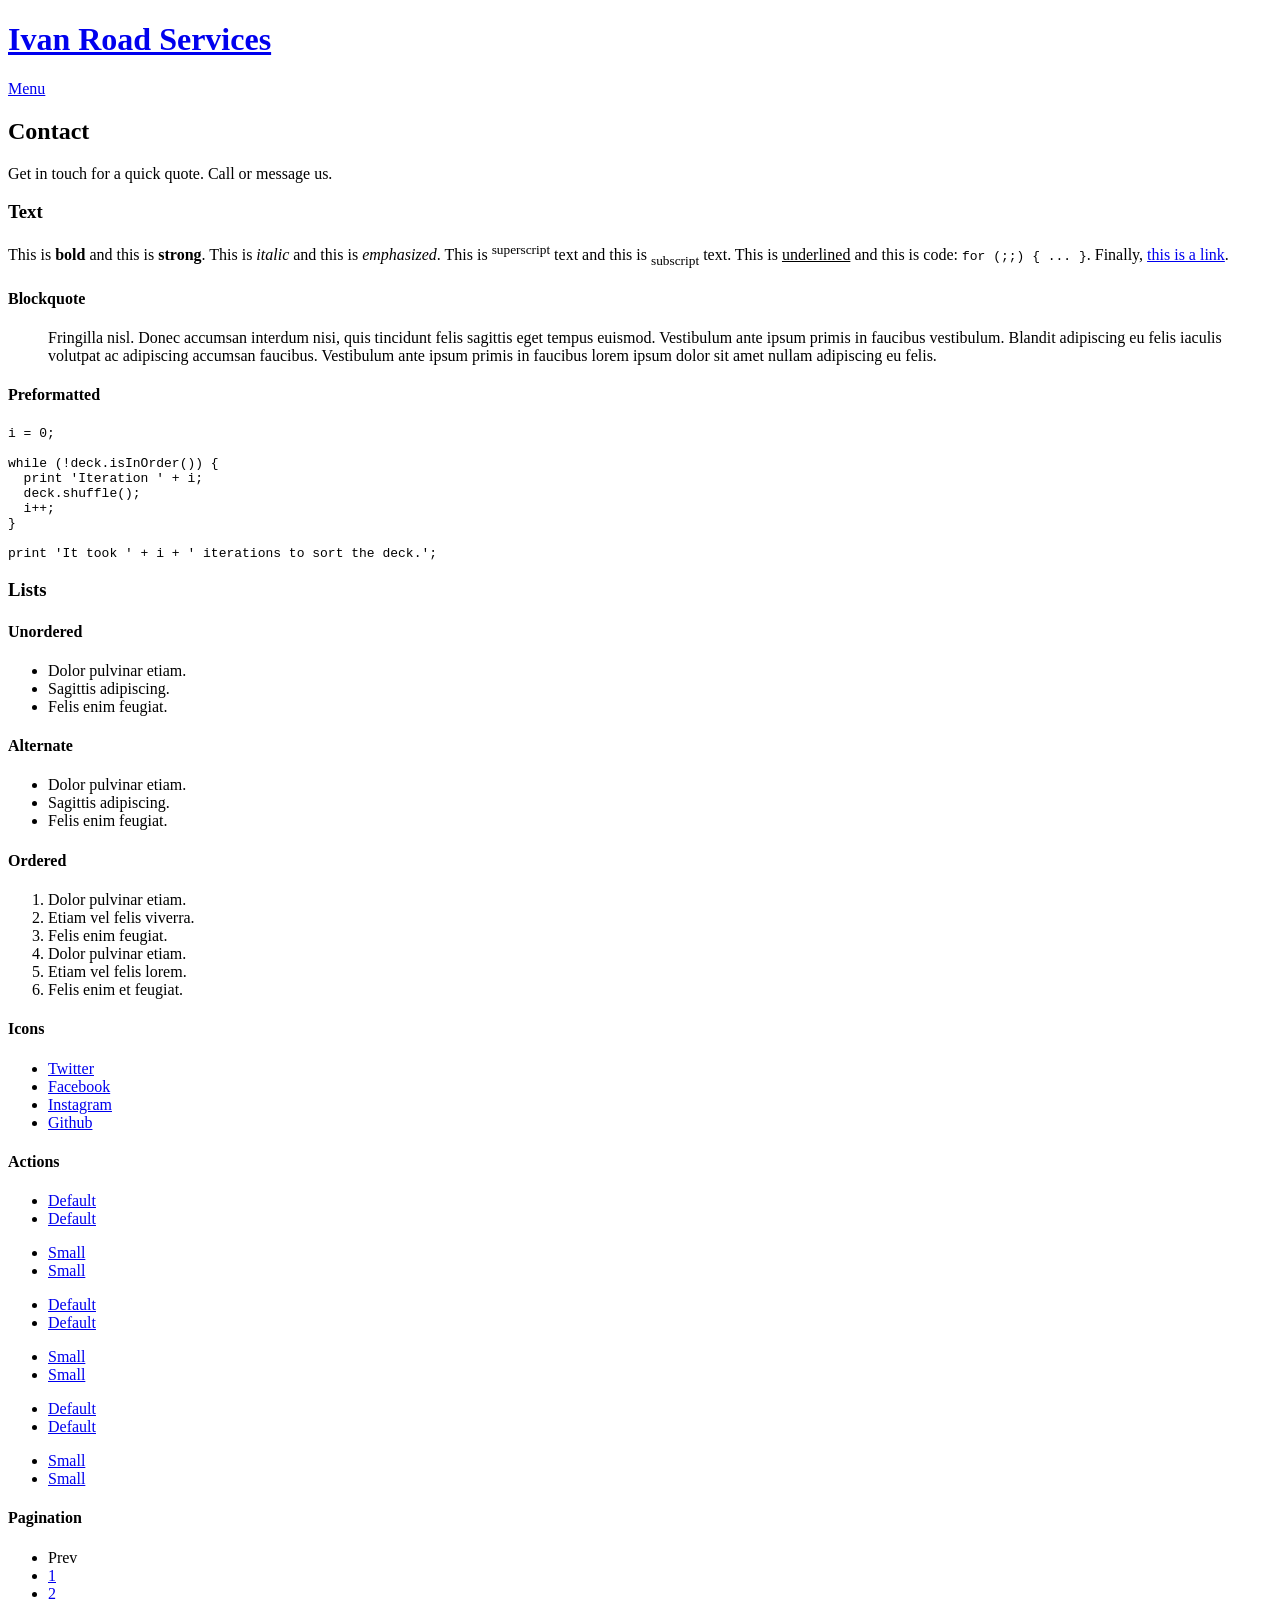
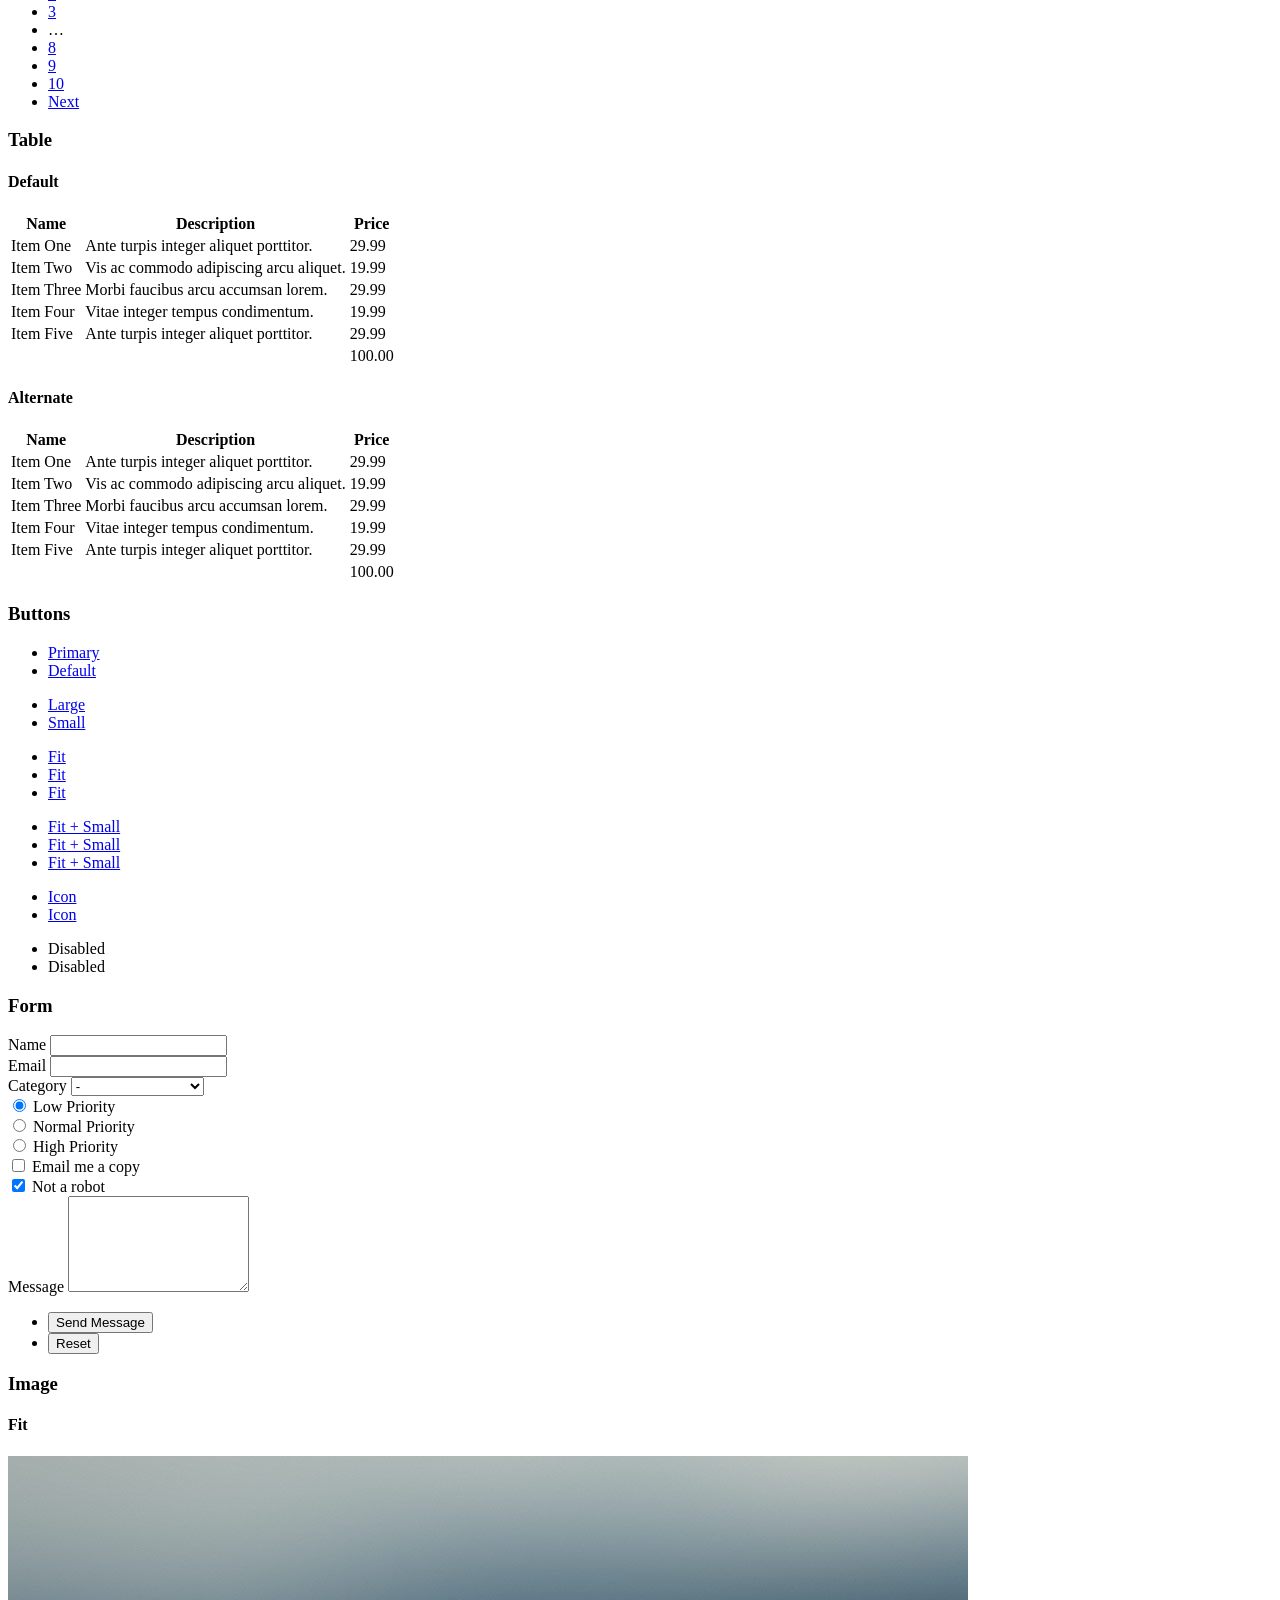
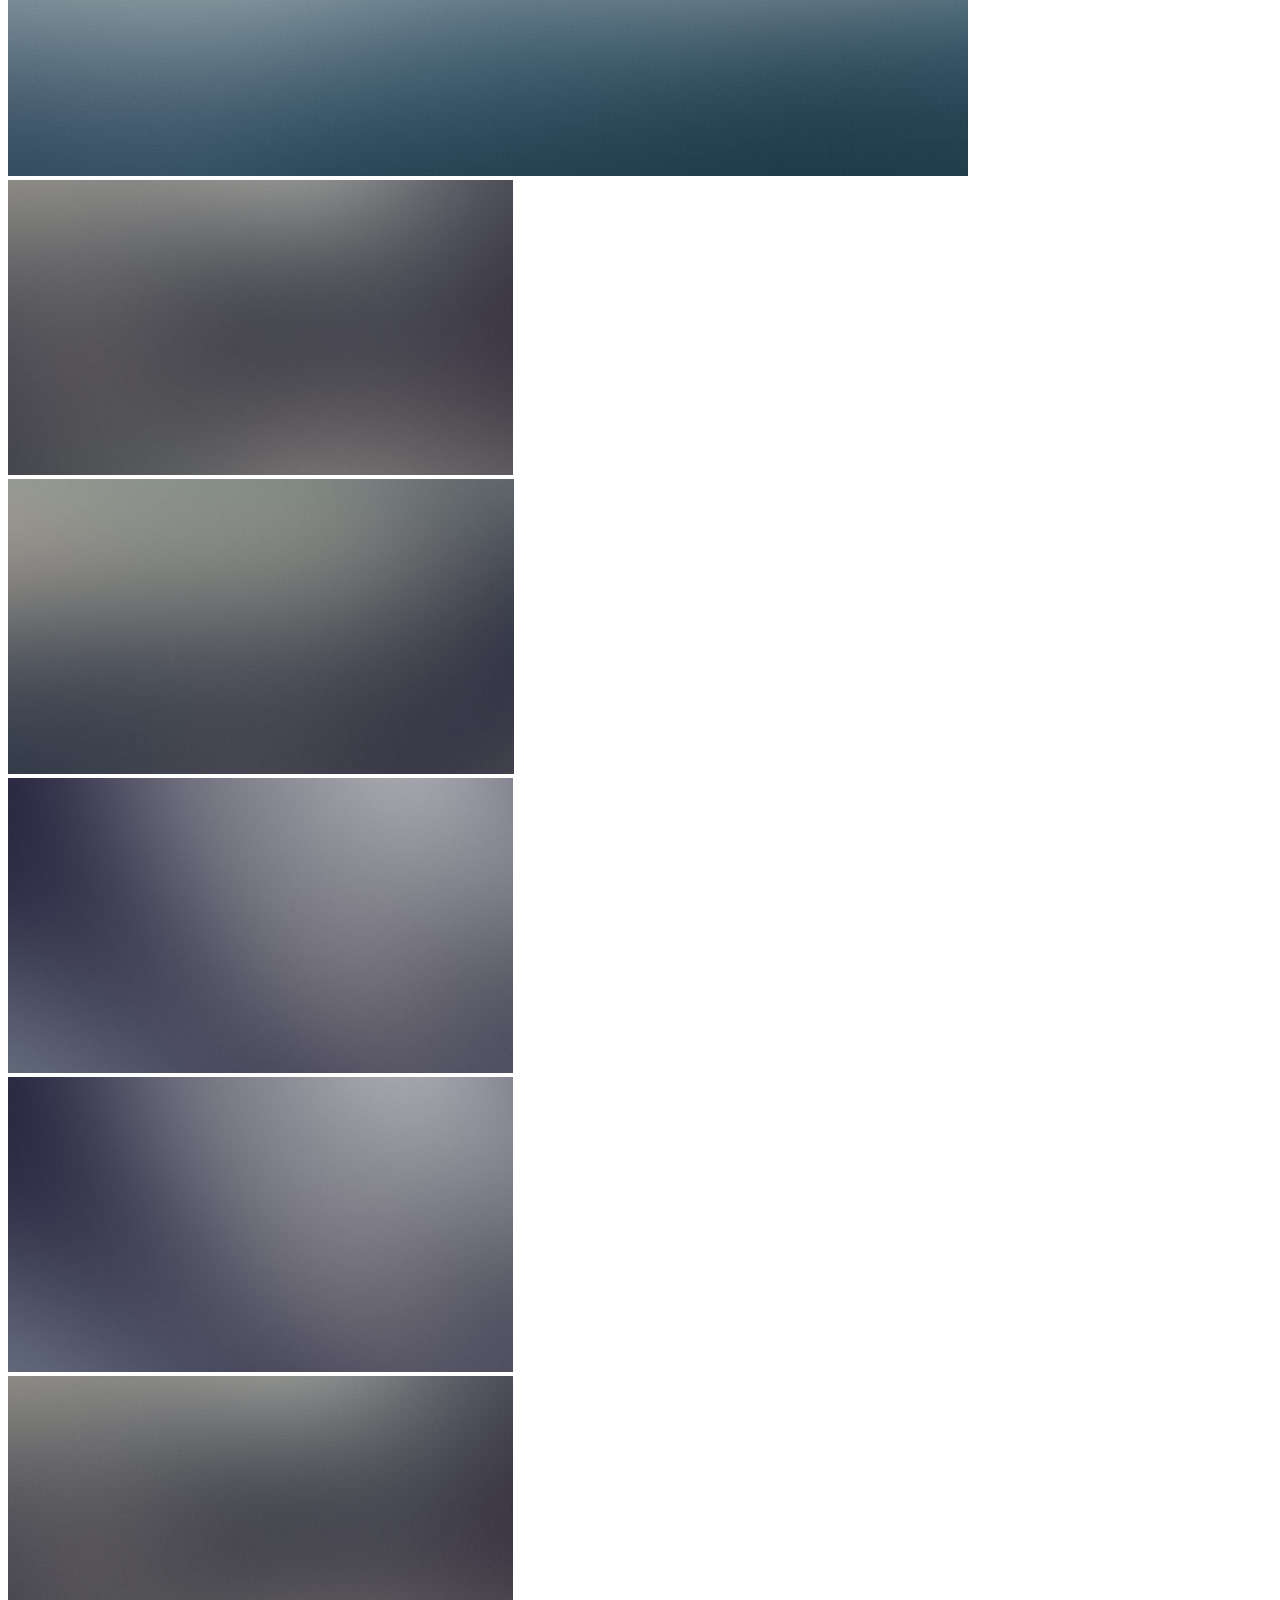
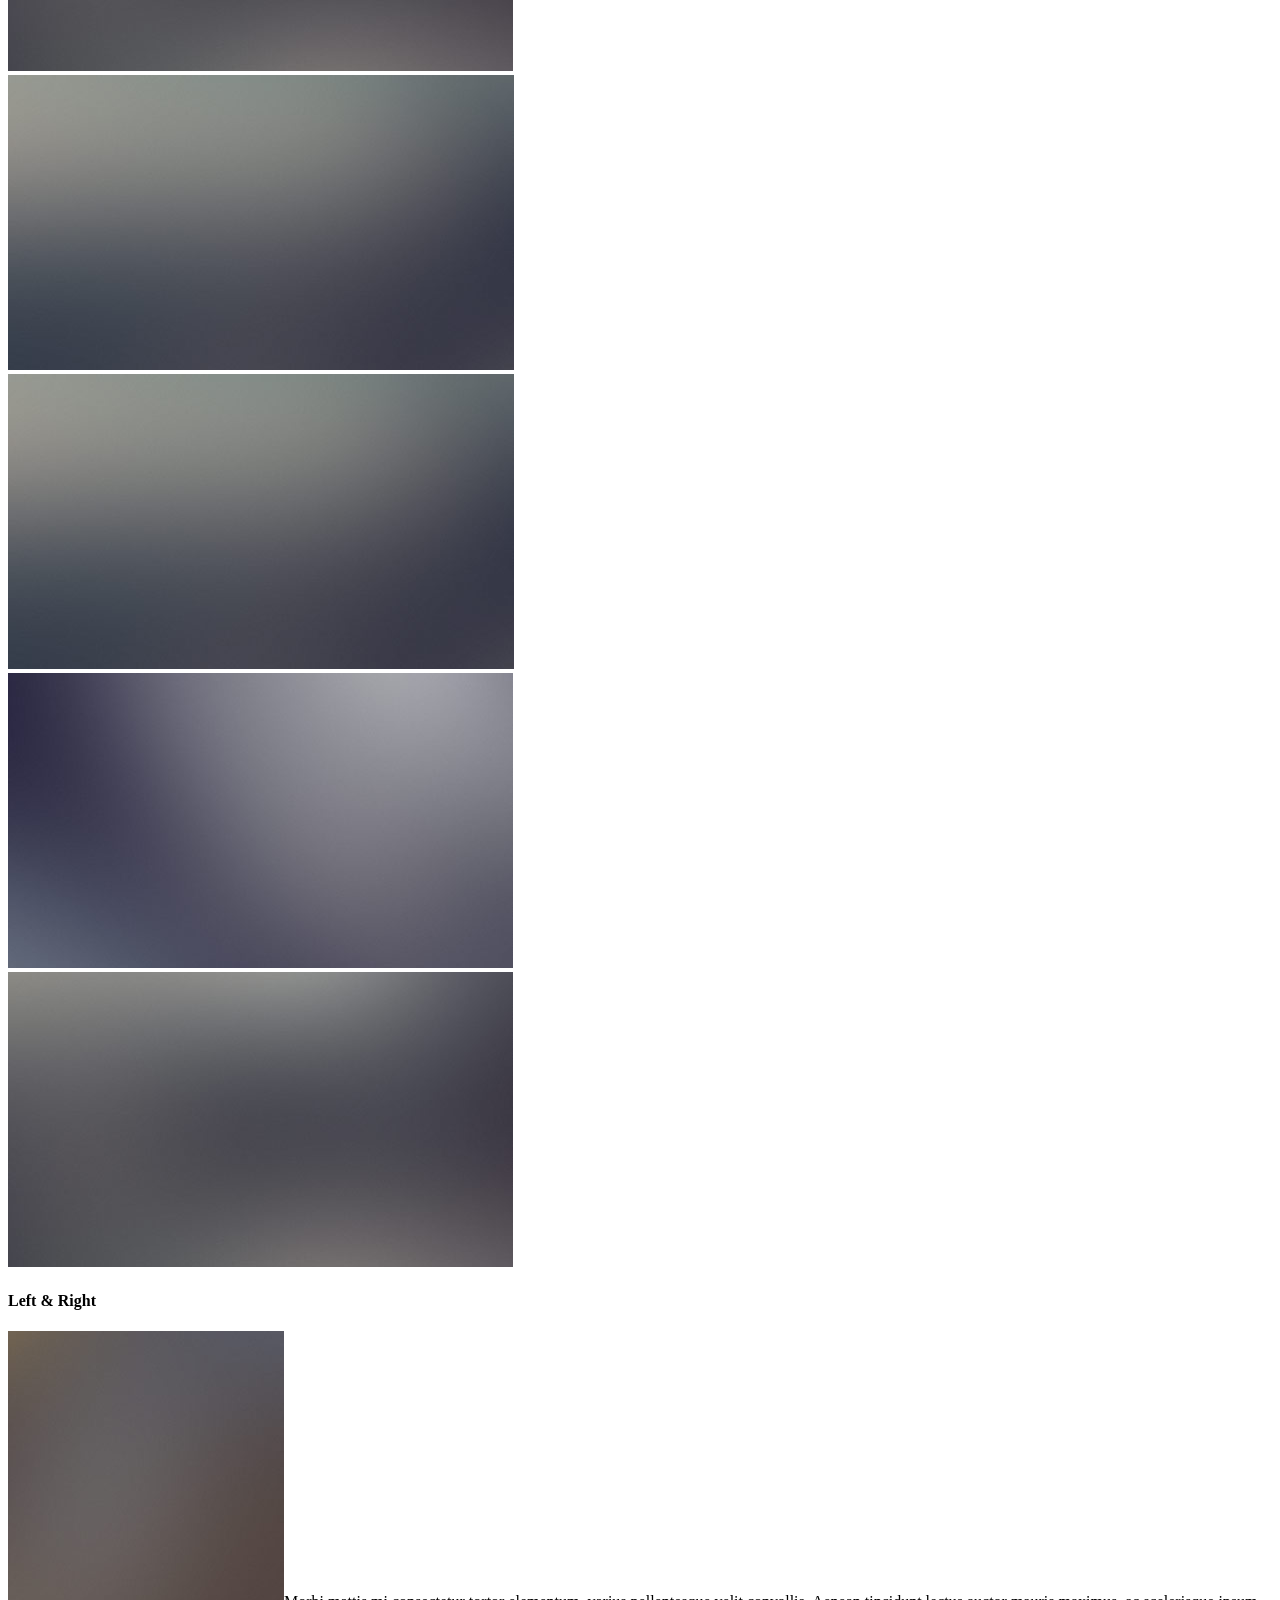
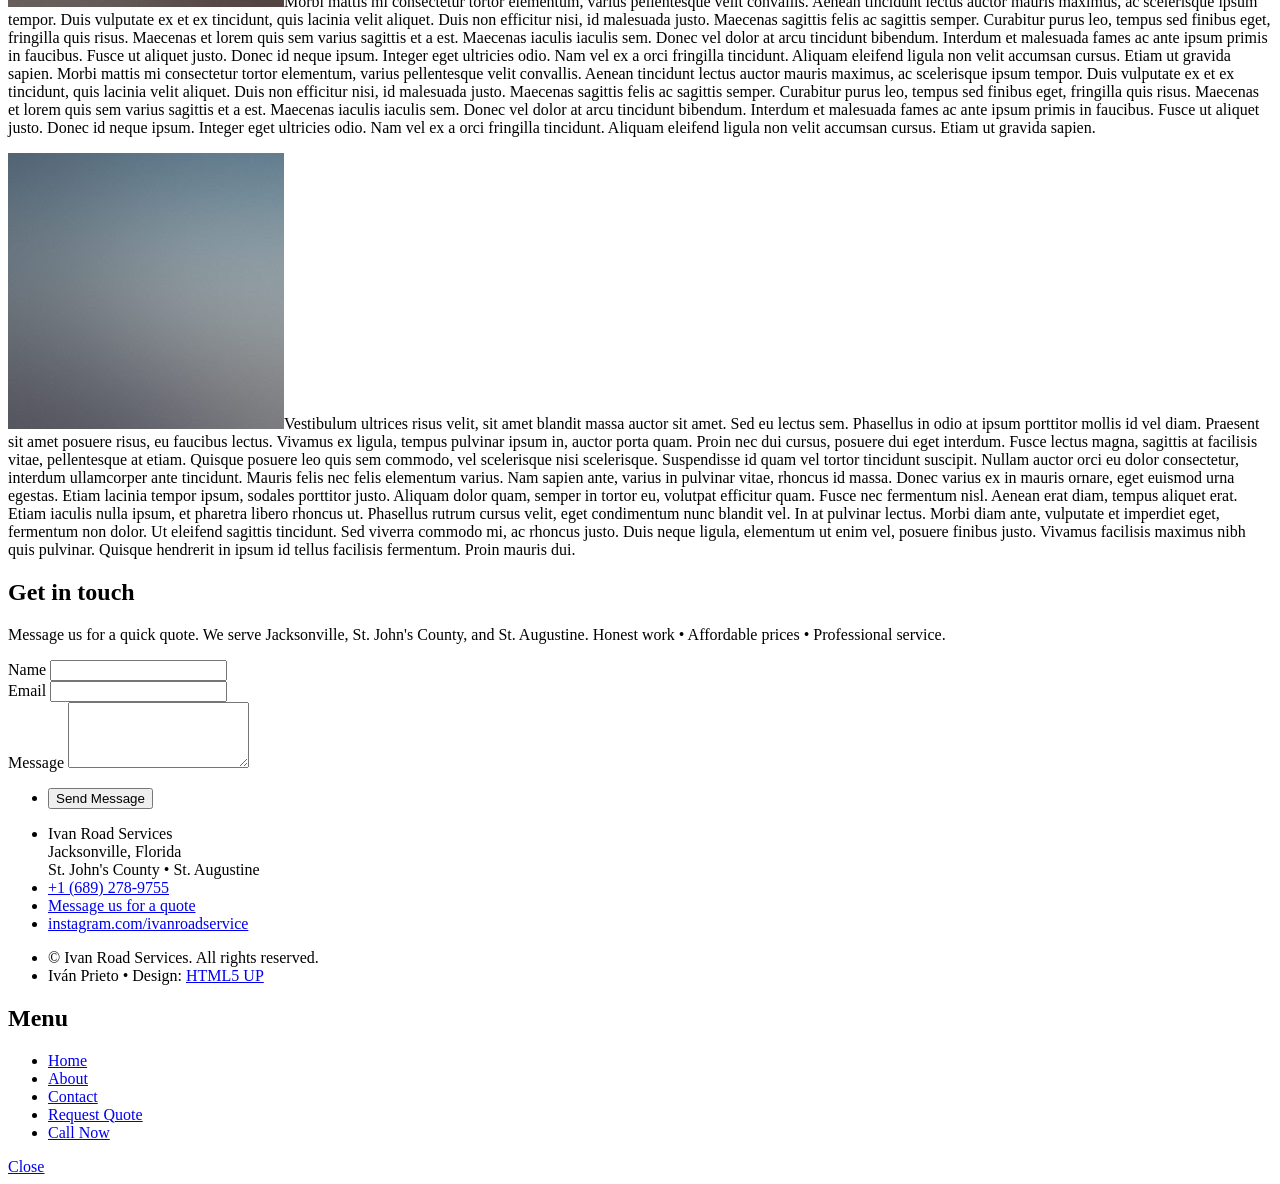
==== elements.html @ 9ba3a4f2 "Ivan Road Services website - mobile diesel mechanic Jacksonville Made-with: Cursor" ====
<!DOCTYPE HTML>
<!--
	Solid State by HTML5 UP
	html5up.net | @ajlkn
	Free for personal and commercial use under the CCA 3.0 license (html5up.net/license)
-->
<html>
	<head>
		<title>Contact - Ivan Road Services</title>
		<meta charset="utf-8" />
		<meta name="viewport" content="width=device-width, initial-scale=1, user-scalable=no" />
		<link rel="stylesheet" href="assets/css/main.css" />
		<noscript><link rel="stylesheet" href="assets/css/noscript.css" /></noscript>
	</head>
	<body class="is-preload">

		<!-- Page Wrapper -->
			<div id="page-wrapper">

				<!-- Header -->
					<header id="header">
						<h1><a href="index.html">Ivan Road Services</a></h1>
						<nav>
							<a href="#menu">Menu</a>
						</nav>
					</header>

				<!-- Menu -->
					<nav id="menu">
						<div class="inner">
							<h2>Menu</h2>
							<ul class="links">
								<li><a href="index.html">Home</a></li>
								<li><a href="generic.html">About</a></li>
								<li><a href="elements.html">Contact</a></li>
								<li><a href="index.html#footer">Request Quote</a></li>
								<li><a href="tel:+16892789755">Call Now</a></li>
							</ul>
							<a href="#" class="close">Close</a>
						</div>
					</nav>

				<!-- Wrapper -->
					<section id="wrapper">
						<header>
							<div class="inner">
								<h2>Contact</h2>
								<p>Get in touch for a quick quote. Call or message us.</p>
							</div>
						</header>

						<!-- Content -->
							<div class="wrapper">
								<div class="inner">

									<section>
										<h3 class="major">Text</h3>
										<p>This is <b>bold</b> and this is <strong>strong</strong>. This is <i>italic</i> and this is <em>emphasized</em>.
										This is <sup>superscript</sup> text and this is <sub>subscript</sub> text.
										This is <u>underlined</u> and this is code: <code>for (;;) { ... }</code>. Finally, <a href="#">this is a link</a>.</p>
										<h4>Blockquote</h4>
										<blockquote>Fringilla nisl. Donec accumsan interdum nisi, quis tincidunt felis sagittis eget tempus euismod. Vestibulum ante ipsum primis in faucibus vestibulum. Blandit adipiscing eu felis iaculis volutpat ac adipiscing accumsan faucibus. Vestibulum ante ipsum primis in faucibus lorem ipsum dolor sit amet nullam adipiscing eu felis.</blockquote>
										<h4>Preformatted</h4>
										<pre><code>i = 0;

while (!deck.isInOrder()) {
  print 'Iteration ' + i;
  deck.shuffle();
  i++;
}

print 'It took ' + i + ' iterations to sort the deck.';</code></pre>
									</section>

									<section>
										<h3 class="major">Lists</h3>
										<div class="row">
											<div class="col-6 col-12-medium">
												<h4>Unordered</h4>
												<ul>
													<li>Dolor pulvinar etiam.</li>
													<li>Sagittis adipiscing.</li>
													<li>Felis enim feugiat.</li>
												</ul>
												<h4>Alternate</h4>
												<ul class="alt">
													<li>Dolor pulvinar etiam.</li>
													<li>Sagittis adipiscing.</li>
													<li>Felis enim feugiat.</li>
												</ul>
											</div>
											<div class="col-6 col-12-medium">
												<h4>Ordered</h4>
												<ol>
													<li>Dolor pulvinar etiam.</li>
													<li>Etiam vel felis viverra.</li>
													<li>Felis enim feugiat.</li>
													<li>Dolor pulvinar etiam.</li>
													<li>Etiam vel felis lorem.</li>
													<li>Felis enim et feugiat.</li>
												</ol>
												<h4>Icons</h4>
												<ul class="icons">
													<li><a href="#" class="icon brands fa-twitter"><span class="label">Twitter</span></a></li>
													<li><a href="#" class="icon brands fa-facebook-f"><span class="label">Facebook</span></a></li>
													<li><a href="#" class="icon brands fa-instagram"><span class="label">Instagram</span></a></li>
													<li><a href="#" class="icon brands fa-github"><span class="label">Github</span></a></li>
												</ul>
											</div>
										</div>
										<h4>Actions</h4>
										<div class="row">
											<div class="col-6 col-12-medium">
												<ul class="actions">
													<li><a href="#" class="button primary">Default</a></li>
													<li><a href="#" class="button">Default</a></li>
												</ul>
												<ul class="actions small">
													<li><a href="#" class="button primary small">Small</a></li>
													<li><a href="#" class="button small">Small</a></li>
												</ul>
												<ul class="actions stacked">
													<li><a href="#" class="button primary">Default</a></li>
													<li><a href="#" class="button">Default</a></li>
												</ul>
												<ul class="actions stacked small">
													<li><a href="#" class="button primary small">Small</a></li>
													<li><a href="#" class="button small">Small</a></li>
												</ul>
											</div>
											<div class="col-6 col-12-medium">
												<ul class="actions stacked">
													<li><a href="#" class="button primary fit">Default</a></li>
													<li><a href="#" class="button fit">Default</a></li>
												</ul>
												<ul class="actions stacked small">
													<li><a href="#" class="button primary small fit">Small</a></li>
													<li><a href="#" class="button small fit">Small</a></li>
												</ul>
											</div>
										</div>
										<h4>Pagination</h4>
										<ul class="pagination">
											<li><span class="button small disabled">Prev</span></li>
											<li><a href="#" class="page active">1</a></li>
											<li><a href="#" class="page">2</a></li>
											<li><a href="#" class="page">3</a></li>
											<li><span>&hellip;</span></li>
											<li><a href="#" class="page">8</a></li>
											<li><a href="#" class="page">9</a></li>
											<li><a href="#" class="page">10</a></li>
											<li><a href="#" class="button small">Next</a></li>
										</ul>
									</section>

									<section>
										<h3 class="major">Table</h3>
										<h4>Default</h4>
										<div class="table-wrapper">
											<table>
												<thead>
													<tr>
														<th>Name</th>
														<th>Description</th>
														<th>Price</th>
													</tr>
												</thead>
												<tbody>
													<tr>
														<td>Item One</td>
														<td>Ante turpis integer aliquet porttitor.</td>
														<td>29.99</td>
													</tr>
													<tr>
														<td>Item Two</td>
														<td>Vis ac commodo adipiscing arcu aliquet.</td>
														<td>19.99</td>
													</tr>
													<tr>
														<td>Item Three</td>
														<td> Morbi faucibus arcu accumsan lorem.</td>
														<td>29.99</td>
													</tr>
													<tr>
														<td>Item Four</td>
														<td>Vitae integer tempus condimentum.</td>
														<td>19.99</td>
													</tr>
													<tr>
														<td>Item Five</td>
														<td>Ante turpis integer aliquet porttitor.</td>
														<td>29.99</td>
													</tr>
												</tbody>
												<tfoot>
													<tr>
														<td colspan="2"></td>
														<td>100.00</td>
													</tr>
												</tfoot>
											</table>
										</div>

										<h4>Alternate</h4>
										<div class="table-wrapper">
											<table class="alt">
												<thead>
													<tr>
														<th>Name</th>
														<th>Description</th>
														<th>Price</th>
													</tr>
												</thead>
												<tbody>
													<tr>
														<td>Item One</td>
														<td>Ante turpis integer aliquet porttitor.</td>
														<td>29.99</td>
													</tr>
													<tr>
														<td>Item Two</td>
														<td>Vis ac commodo adipiscing arcu aliquet.</td>
														<td>19.99</td>
													</tr>
													<tr>
														<td>Item Three</td>
														<td> Morbi faucibus arcu accumsan lorem.</td>
														<td>29.99</td>
													</tr>
													<tr>
														<td>Item Four</td>
														<td>Vitae integer tempus condimentum.</td>
														<td>19.99</td>
													</tr>
													<tr>
														<td>Item Five</td>
														<td>Ante turpis integer aliquet porttitor.</td>
														<td>29.99</td>
													</tr>
												</tbody>
												<tfoot>
													<tr>
														<td colspan="2"></td>
														<td>100.00</td>
													</tr>
												</tfoot>
											</table>
										</div>
									</section>

									<section>
										<h3 class="major">Buttons</h3>
										<ul class="actions">
											<li><a href="#" class="button primary">Primary</a></li>
											<li><a href="#" class="button">Default</a></li>
										</ul>
										<ul class="actions">
											<li><a href="#" class="button large">Large</a></li>
											<li><a href="#" class="button small">Small</a></li>
										</ul>
										<ul class="actions fit">
											<li><a href="#" class="button fit">Fit</a></li>
											<li><a href="#" class="button primary fit">Fit</a></li>
											<li><a href="#" class="button fit">Fit</a></li>
										</ul>
										<ul class="actions fit small">
											<li><a href="#" class="button primary fit small">Fit + Small</a></li>
											<li><a href="#" class="button fit small">Fit + Small</a></li>
											<li><a href="#" class="button primary fit small">Fit + Small</a></li>
										</ul>
										<ul class="actions">
											<li><a href="#" class="button primary icon solid fa-download">Icon</a></li>
											<li><a href="#" class="button icon solid fa-download">Icon</a></li>
										</ul>
										<ul class="actions">
											<li><span class="button primary disabled">Disabled</span></li>
											<li><span class="button disabled">Disabled</span></li>
										</ul>
									</section>

									<section>
										<h3 class="major">Form</h3>
										<form method="post" action="#">
											<div class="row gtr-uniform">
												<div class="col-6 col-12-xsmall">
													<label for="demo-name">Name</label>
													<input type="text" name="demo-name" id="demo-name" value="" />
												</div>
												<div class="col-6 col-12-xsmall">
													<label for="demo-email">Email</label>
													<input type="email" name="demo-email" id="demo-email" value="" />
												</div>
												<div class="col-12">
													<label for="demo-category">Category</label>
													<select name="demo-category" id="demo-category">
														<option value="">-</option>
														<option value="1">Manufacturing</option>
														<option value="1">Shipping</option>
														<option value="1">Administration</option>
														<option value="1">Human Resources</option>
													</select>
												</div>
												<div class="col-4 col-12-small">
													<input type="radio" id="demo-priority-low" name="demo-priority" checked>
													<label for="demo-priority-low">Low Priority</label>
												</div>
												<div class="col-4 col-12-small">
													<input type="radio" id="demo-priority-normal" name="demo-priority">
													<label for="demo-priority-normal">Normal Priority</label>
												</div>
												<div class="col-4 col-12-small">
													<input type="radio" id="demo-priority-high" name="demo-priority">
													<label for="demo-priority-high">High Priority</label>
												</div>
												<div class="col-6 col-12-small">
													<input type="checkbox" id="demo-copy" name="demo-copy">
													<label for="demo-copy">Email me a copy</label>
												</div>
												<div class="col-6 col-12-small">
													<input type="checkbox" id="demo-human" name="demo-human" checked>
													<label for="demo-human">Not a robot</label>
												</div>
												<div class="col-12">
													<label for="demo-message">Message</label>
													<textarea name="demo-message" id="demo-message" rows="6"></textarea>
												</div>
												<div class="col-12">
													<ul class="actions">
														<li><input type="submit" value="Send Message" class="primary" /></li>
														<li><input type="reset" value="Reset" /></li>
													</ul>
												</div>
											</div>
										</form>
									</section>

									<section>
										<h3 class="major">Image</h3>
										<h4>Fit</h4>
										<div class="box alt">
											<div class="row gtr-uniform">
												<div class="col-12"><span class="image fit"><img src="images/pic08.jpg" alt="" /></span></div>
												<div class="col-4"><span class="image fit"><img src="images/pic05.jpg" alt="" /></span></div>
												<div class="col-4"><span class="image fit"><img src="images/pic06.jpg" alt="" /></span></div>
												<div class="col-4"><span class="image fit"><img src="images/pic07.jpg" alt="" /></span></div>
												<div class="col-4"><span class="image fit"><img src="images/pic07.jpg" alt="" /></span></div>
												<div class="col-4"><span class="image fit"><img src="images/pic05.jpg" alt="" /></span></div>
												<div class="col-4"><span class="image fit"><img src="images/pic06.jpg" alt="" /></span></div>
												<div class="col-4"><span class="image fit"><img src="images/pic06.jpg" alt="" /></span></div>
												<div class="col-4"><span class="image fit"><img src="images/pic07.jpg" alt="" /></span></div>
												<div class="col-4"><span class="image fit"><img src="images/pic05.jpg" alt="" /></span></div>
											</div>
										</div>
										<h4>Left &amp; Right</h4>
										<p><span class="image left"><img src="images/pic01.jpg" alt="" /></span>Morbi mattis mi consectetur tortor elementum, varius pellentesque velit convallis. Aenean tincidunt lectus auctor mauris maximus, ac scelerisque ipsum tempor. Duis vulputate ex et ex tincidunt, quis lacinia velit aliquet. Duis non efficitur nisi, id malesuada justo. Maecenas sagittis felis ac sagittis semper. Curabitur purus leo, tempus sed finibus eget, fringilla quis risus. Maecenas et lorem quis sem varius sagittis et a est. Maecenas iaculis iaculis sem. Donec vel dolor at arcu tincidunt bibendum. Interdum et malesuada fames ac ante ipsum primis in faucibus. Fusce ut aliquet justo. Donec id neque ipsum. Integer eget ultricies odio. Nam vel ex a orci fringilla tincidunt. Aliquam eleifend ligula non velit accumsan cursus. Etiam ut gravida sapien. Morbi mattis mi consectetur tortor elementum, varius pellentesque velit convallis. Aenean tincidunt lectus auctor mauris maximus, ac scelerisque ipsum tempor. Duis vulputate ex et ex tincidunt, quis lacinia velit aliquet. Duis non efficitur nisi, id malesuada justo. Maecenas sagittis felis ac sagittis semper. Curabitur purus leo, tempus sed finibus eget, fringilla quis risus. Maecenas et lorem quis sem varius sagittis et a est. Maecenas iaculis iaculis sem. Donec vel dolor at arcu tincidunt bibendum. Interdum et malesuada fames ac ante ipsum primis in faucibus. Fusce ut aliquet justo. Donec id neque ipsum. Integer eget ultricies odio. Nam vel ex a orci fringilla tincidunt. Aliquam eleifend ligula non velit accumsan cursus. Etiam ut gravida sapien.</p>
										<p><span class="image right"><img src="images/pic02.jpg" alt="" /></span>Vestibulum ultrices risus velit, sit amet blandit massa auctor sit amet. Sed eu lectus sem. Phasellus in odio at ipsum porttitor mollis id vel diam. Praesent sit amet posuere risus, eu faucibus lectus. Vivamus ex ligula, tempus pulvinar ipsum in, auctor porta quam. Proin nec dui cursus, posuere dui eget interdum. Fusce lectus magna, sagittis at facilisis vitae, pellentesque at etiam. Quisque posuere leo quis sem commodo, vel scelerisque nisi scelerisque. Suspendisse id quam vel tortor tincidunt suscipit. Nullam auctor orci eu dolor consectetur, interdum ullamcorper ante tincidunt. Mauris felis nec felis elementum varius. Nam sapien ante, varius in pulvinar vitae, rhoncus id massa. Donec varius ex in mauris ornare, eget euismod urna egestas. Etiam lacinia tempor ipsum, sodales porttitor justo. Aliquam dolor quam, semper in tortor eu, volutpat efficitur quam. Fusce nec fermentum nisl. Aenean erat diam, tempus aliquet erat. Etiam iaculis nulla ipsum, et pharetra libero rhoncus ut. Phasellus rutrum cursus velit, eget condimentum nunc blandit vel. In at pulvinar lectus. Morbi diam ante, vulputate et imperdiet eget, fermentum non dolor. Ut eleifend sagittis tincidunt. Sed viverra commodo mi, ac rhoncus justo. Duis neque ligula, elementum ut enim vel, posuere finibus justo. Vivamus facilisis maximus nibh quis pulvinar. Quisque hendrerit in ipsum id tellus facilisis fermentum. Proin mauris dui.</p>
									</section>

								</div>
							</div>

					</section>

				<!-- Footer -->
					<section id="footer">
						<div class="inner">
							<h2 class="major">Get in touch</h2>
							<p>Message us for a quick quote. We serve Jacksonville, St. John's County, and St. Augustine. Honest work &bull; Affordable prices &bull; Professional service.</p>
							<form method="post" action="#">
								<div class="fields">
									<div class="field">
										<label for="name">Name</label>
										<input type="text" name="name" id="name" />
									</div>
									<div class="field">
										<label for="email">Email</label>
										<input type="email" name="email" id="email" />
									</div>
									<div class="field">
										<label for="message">Message</label>
										<textarea name="message" id="message" rows="4"></textarea>
									</div>
								</div>
								<ul class="actions">
									<li><input type="submit" value="Send Message" /></li>
								</ul>
							</form>
							<ul class="contact">
								<li class="icon solid fa-home">
									Ivan Road Services<br />
									Jacksonville, Florida<br />
									St. John's County &bull; St. Augustine
								</li>
								<li class="icon solid fa-phone"><a href="tel:+16892789755">+1 (689) 278-9755</a></li>
								<li class="icon solid fa-envelope"><a href="#footer">Message us for a quote</a></li>
								<li class="icon brands fa-instagram"><a href="https://www.instagram.com/ivanroadservice" target="_blank" rel="noopener">instagram.com/ivanroadservice</a></li>
							</ul>
							<ul class="copyright">
								<li>&copy; Ivan Road Services. All rights reserved.</li><li>Iván Prieto &bull; Design: <a href="http://html5up.net">HTML5 UP</a></li>
							</ul>
						</div>
					</section>

			</div>

		<!-- Scripts -->
			<script src="assets/js/jquery.min.js"></script>
			<script src="assets/js/jquery.scrollex.min.js"></script>
			<script src="assets/js/browser.min.js"></script>
			<script src="assets/js/breakpoints.min.js"></script>
			<script src="assets/js/util.js"></script>
			<script src="assets/js/main.js"></script>

	</body>
</html>
---- assets/css/main.css ----
@import url(fontawesome-all.min.css);
@import url("https://fonts.googleapis.com/css?family=Raleway:200,700|Source+Sans+Pro:300,600,300italic,600italic");

/*
	Solid State by HTML5 UP
	html5up.net | @ajlkn
	Free for personal and commercial use under the CCA 3.0 license (html5up.net/license)
*/

html, body, div, span, applet, object,
iframe, h1, h2, h3, h4, h5, h6, p, blockquote,
pre, a, abbr, acronym, address, big, cite,
code, del, dfn, em, img, ins, kbd, q, s, samp,
small, strike, strong, sub, sup, tt, var, b,
u, i, center, dl, dt, dd, ol, ul, li, fieldset,
form, label, legend, table, caption, tbody,
tfoot, thead, tr, th, td, article, aside,
canvas, details, embed, figure, figcaption,
footer, header, hgroup, menu, nav, output, ruby,
section, summary, time, mark, audio, video {
	margin: 0;
	padding: 0;
	border: 0;
	font-size: 100%;
	font: inherit;
	vertical-align: baseline;}

article, aside, details, figcaption, figure,
footer, header, hgroup, menu, nav, section {
	display: block;}

body {
	line-height: 1;
}

ol, ul {
	list-style: none;
}

blockquote, q {
	quotes: none;
}

	blockquote:before, blockquote:after, q:before, q:after {
		content: '';
		content: none;
	}

table {
	border-collapse: collapse;
	border-spacing: 0;
}

body {
	-webkit-text-size-adjust: none;
}

mark {
	background-color: transparent;
	color: inherit;
}

input::-moz-focus-inner {
	border: 0;
	padding: 0;
}

input, select, textarea {
	-moz-appearance: none;
	-webkit-appearance: none;
	-ms-appearance: none;
	appearance: none;
}

/* Basic */

	@-ms-viewport {
		width: device-width;
	}

	body {
		-ms-overflow-style: scrollbar;
	}

	@media screen and (max-width: 480px) {

		html, body {
			min-width: 320px;
		}

	}

	html {
		box-sizing: border-box;
	}

	*, *:before, *:after {
		box-sizing: inherit;
	}

	body {
		background-color: #2e3141;
		background-image: linear-gradient(to top, rgba(46, 49, 65, 0.8), rgba(46, 49, 65, 0.8)), url("../../images/bg.jpg");
		background-size: auto, cover;
		background-attachment: fixed, fixed;
		background-position: center, center;
	}

		body.is-preload *, body.is-preload *:before, body.is-preload *:after {
			-moz-animation: none !important;
			-webkit-animation: none !important;
			-ms-animation: none !important;
			animation: none !important;
			-moz-transition: none !important;
			-webkit-transition: none !important;
			-ms-transition: none !important;
			transition: none !important;
		}

/* Type */

	body, input, select, textarea {
		color: #ffffff;
		font-family: "Source Sans Pro", Helvetica, sans-serif;
		font-size: 16.5pt;
		font-weight: 300;
		line-height: 1.65;
	}

		@media screen and (max-width: 1680px) {

			body, input, select, textarea {
				font-size: 13pt;
			}

		}

		@media screen and (max-width: 1280px) {

			body, input, select, textarea {
				font-size: 12pt;
			}

		}

		@media screen and (max-width: 980px) {

			body, input, select, textarea {
				font-size: 12pt;
			}

		}

		@media screen and (max-width: 736px) {

			body, input, select, textarea {
				font-size: 12pt;
			}

		}

		@media screen and (max-width: 480px) {

			body, input, select, textarea {
				font-size: 12pt;
			}

		}

	a {
		-moz-transition: color 0.2s ease-in-out, border-bottom-color 0.2s ease-in-out;
		-webkit-transition: color 0.2s ease-in-out, border-bottom-color 0.2s ease-in-out;
		-ms-transition: color 0.2s ease-in-out, border-bottom-color 0.2s ease-in-out;
		transition: color 0.2s ease-in-out, border-bottom-color 0.2s ease-in-out;
		border-bottom: dotted 1px rgba(255, 255, 255, 0.35);
		color: #ffffff;
		text-decoration: none;
	}

		a:hover {
			border-bottom-color: transparent;
			color: #ffffff !important;
		}

		a.special:not(.button) {
			text-decoration: none;
			border-bottom: 0;
			display: block;
			font-family: Raleway, Helvetica, sans-serif;
			font-size: 0.8em;
			font-weight: 700;
			letter-spacing: 0.1em;
			margin: 0 0 2em 0;
			text-transform: uppercase;
		}

			a.special:not(.button):before {
				-moz-osx-font-smoothing: grayscale;
				-webkit-font-smoothing: antialiased;
				display: inline-block;
				font-style: normal;
				font-variant: normal;
				text-rendering: auto;
				line-height: 1;
				text-transform: none !important;
				font-family: 'Font Awesome 5 Free';
				font-weight: 900;
			}

			a.special:not(.button):before {
				-moz-transition: background-color 0.2s ease-in-out;
				-webkit-transition: background-color 0.2s ease-in-out;
				-ms-transition: background-color 0.2s ease-in-out;
				transition: background-color 0.2s ease-in-out;
				border-radius: 100%;
				border: solid 2px rgba(255, 255, 255, 0.125);
				content: '\f105';
				display: inline-block;
				font-size: 1.25em;
				height: 2em;
				line-height: 1.75em;
				margin-right: 0.85em;
				text-align: center;
				text-indent: 0.15em;
				vertical-align: middle;
				width: 2em;
			}

			a.special:not(.button):hover:before {
				background-color: rgba(255, 255, 255, 0.025);
			}

			a.special:not(.button):active:before {
				background-color: rgba(255, 255, 255, 0.075);
			}

	strong, b {
		color: #ffffff;
		font-weight: 600;
	}

	em, i {
		font-style: italic;
	}

	p {
		margin: 0 0 2em 0;
	}

	h1, h2, h3, h4, h5, h6 {
		color: #ffffff;
		font-family: Raleway, Helvetica, sans-serif;
		font-weight: 700;
		letter-spacing: 0.1em;
		margin: 0 0 1em 0;
		text-transform: uppercase;
	}

		h1 a, h2 a, h3 a, h4 a, h5 a, h6 a {
			color: inherit;
			text-decoration: none;
			border-bottom: 0;
		}

		h1 span, h2 span, h3 span, h4 span, h5 span, h6 span {
			font-weight: 200;
		}

		h1.major, h2.major, h3.major, h4.major, h5.major, h6.major {
			padding-bottom: 1em;
			border-bottom: solid 2px rgba(255, 255, 255, 0.125);
		}

	h2 {
		font-size: 1.2em;
	}

	h3 {
		font-size: 0.9em;
	}

	h4 {
		font-size: 0.7em;
	}

	h5 {
		font-size: 0.7em;
	}

	h6 {
		font-size: 0.7em;
	}

	@media screen and (max-width: 736px) {

		h2 {
			font-size: 1em;
		}

		h3 {
			font-size: 0.8em;
		}

	}

	sub {
		font-size: 0.8em;
		position: relative;
		top: 0.5em;
	}

	sup {
		font-size: 0.8em;
		position: relative;
		top: -0.5em;
	}

	blockquote {
		border-left: solid 4px rgba(255, 255, 255, 0.125);
		font-style: italic;
		margin: 0 0 2em 0;
		padding: 0.5em 0 0.5em 2em;
	}

	code {
		background: rgba(255, 255, 255, 0.025);
		border-radius: 5px;
		border: solid 2px rgba(255, 255, 255, 0.125);
		font-family: "Courier New", monospace;
		font-size: 0.9em;
		margin: 0 0.25em;
		padding: 0.25em 0.65em;
	}

	pre {
		-webkit-overflow-scrolling: touch;
		font-family: "Courier New", monospace;
		font-size: 0.9em;
		margin: 0 0 2em 0;
	}

		pre code {
			display: block;
			line-height: 1.75em;
			padding: 1em 1.5em;
			overflow-x: auto;
		}

	hr {
		border: 0;
		border-bottom: solid 2px rgba(255, 255, 255, 0.125);
		margin: 2.5em 0;
	}

		hr.major {
			margin: 4em 0;
		}

	.align-left {
		text-align: left;
	}

	.align-center {
		text-align: center;
	}

	.align-right {
		text-align: right;
	}

/* Row */

	.row {
		display: flex;
		flex-wrap: wrap;
		box-sizing: border-box;
		align-items: stretch;
	}

		.row > * {
			box-sizing: border-box;
		}

		.row.gtr-uniform > * > :last-child {
			margin-bottom: 0;
		}

		.row.aln-left {
			justify-content: flex-start;
		}

		.row.aln-center {
			justify-content: center;
		}

		.row.aln-right {
			justify-content: flex-end;
		}

		.row.aln-top {
			align-items: flex-start;
		}

		.row.aln-middle {
			align-items: center;
		}

		.row.aln-bottom {
			align-items: flex-end;
		}

		.row > .imp {
			order: -1;
		}

		.row > .col-1 {
			width: 8.33333%;
		}

		.row > .off-1 {
			margin-left: 8.33333%;
		}

		.row > .col-2 {
			width: 16.66667%;
		}

		.row > .off-2 {
			margin-left: 16.66667%;
		}

		.row > .col-3 {
			width: 25%;
		}

		.row > .off-3 {
			margin-left: 25%;
		}

		.row > .col-4 {
			width: 33.33333%;
		}

		.row > .off-4 {
			margin-left: 33.33333%;
		}

		.row > .col-5 {
			width: 41.66667%;
		}

		.row > .off-5 {
			margin-left: 41.66667%;
		}

		.row > .col-6 {
			width: 50%;
		}

		.row > .off-6 {
			margin-left: 50%;
		}

		.row > .col-7 {
			width: 58.33333%;
		}

		.row > .off-7 {
			margin-left: 58.33333%;
		}

		.row > .col-8 {
			width: 66.66667%;
		}

		.row > .off-8 {
			margin-left: 66.66667%;
		}

		.row > .col-9 {
			width: 75%;
		}

		.row > .off-9 {
			margin-left: 75%;
		}

		.row > .col-10 {
			width: 83.33333%;
		}

		.row > .off-10 {
			margin-left: 83.33333%;
		}

		.row > .col-11 {
			width: 91.66667%;
		}

		.row > .off-11 {
			margin-left: 91.66667%;
		}

		.row > .col-12 {
			width: 100%;
		}

		.row > .off-12 {
			margin-left: 100%;
		}

		.row.gtr-0 {
			margin-top: 0;
			margin-left: 0em;
		}

			.row.gtr-0 > * {
				padding: 0 0 0 0em;
			}

			.row.gtr-0.gtr-uniform {
				margin-top: 0em;
			}

				.row.gtr-0.gtr-uniform > * {
					padding-top: 0em;
				}

		.row.gtr-25 {
			margin-top: 0;
			margin-left: -0.4375em;
		}

			.row.gtr-25 > * {
				padding: 0 0 0 0.4375em;
			}

			.row.gtr-25.gtr-uniform {
				margin-top: -0.4375em;
			}

				.row.gtr-25.gtr-uniform > * {
					padding-top: 0.4375em;
				}

		.row.gtr-50 {
			margin-top: 0;
			margin-left: -0.875em;
		}

			.row.gtr-50 > * {
				padding: 0 0 0 0.875em;
			}

			.row.gtr-50.gtr-uniform {
				margin-top: -0.875em;
			}

				.row.gtr-50.gtr-uniform > * {
					padding-top: 0.875em;
				}

		.row {
			margin-top: 0;
			margin-left: -1.75em;
		}

			.row > * {
				padding: 0 0 0 1.75em;
			}

			.row.gtr-uniform {
				margin-top: -1.75em;
			}

				.row.gtr-uniform > * {
					padding-top: 1.75em;
				}

		.row.gtr-150 {
			margin-top: 0;
			margin-left: -2.625em;
		}

			.row.gtr-150 > * {
				padding: 0 0 0 2.625em;
			}

			.row.gtr-150.gtr-uniform {
				margin-top: -2.625em;
			}

				.row.gtr-150.gtr-uniform > * {
					padding-top: 2.625em;
				}

		.row.gtr-200 {
			margin-top: 0;
			margin-left: -3.5em;
		}

			.row.gtr-200 > * {
				padding: 0 0 0 3.5em;
			}

			.row.gtr-200.gtr-uniform {
				margin-top: -3.5em;
			}

				.row.gtr-200.gtr-uniform > * {
					padding-top: 3.5em;
				}

		@media screen and (max-width: 1680px) {

			.row {
				display: flex;
				flex-wrap: wrap;
				box-sizing: border-box;
				align-items: stretch;
			}

				.row > * {
					box-sizing: border-box;
				}

				.row.gtr-uniform > * > :last-child {
					margin-bottom: 0;
				}

				.row.aln-left {
					justify-content: flex-start;
				}

				.row.aln-center {
					justify-content: center;
				}

				.row.aln-right {
					justify-content: flex-end;
				}

				.row.aln-top {
					align-items: flex-start;
				}

				.row.aln-middle {
					align-items: center;
				}

				.row.aln-bottom {
					align-items: flex-end;
				}

				.row > .imp-xlarge {
					order: -1;
				}

				.row > .col-1-xlarge {
					width: 8.33333%;
				}

				.row > .off-1-xlarge {
					margin-left: 8.33333%;
				}

				.row > .col-2-xlarge {
					width: 16.66667%;
				}

				.row > .off-2-xlarge {
					margin-left: 16.66667%;
				}

				.row > .col-3-xlarge {
					width: 25%;
				}

				.row > .off-3-xlarge {
					margin-left: 25%;
				}

				.row > .col-4-xlarge {
					width: 33.33333%;
				}

				.row > .off-4-xlarge {
					margin-left: 33.33333%;
				}

				.row > .col-5-xlarge {
					width: 41.66667%;
				}

				.row > .off-5-xlarge {
					margin-left: 41.66667%;
				}

				.row > .col-6-xlarge {
					width: 50%;
				}

				.row > .off-6-xlarge {
					margin-left: 50%;
				}

				.row > .col-7-xlarge {
					width: 58.33333%;
				}

				.row > .off-7-xlarge {
					margin-left: 58.33333%;
				}

				.row > .col-8-xlarge {
					width: 66.66667%;
				}

				.row > .off-8-xlarge {
					margin-left: 66.66667%;
				}

				.row > .col-9-xlarge {
					width: 75%;
				}

				.row > .off-9-xlarge {
					margin-left: 75%;
				}

				.row > .col-10-xlarge {
					width: 83.33333%;
				}

				.row > .off-10-xlarge {
					margin-left: 83.33333%;
				}

				.row > .col-11-xlarge {
					width: 91.66667%;
				}

				.row > .off-11-xlarge {
					margin-left: 91.66667%;
				}

				.row > .col-12-xlarge {
					width: 100%;
				}

				.row > .off-12-xlarge {
					margin-left: 100%;
				}

				.row.gtr-0 {
					margin-top: 0;
					margin-left: 0em;
				}

					.row.gtr-0 > * {
						padding: 0 0 0 0em;
					}

					.row.gtr-0.gtr-uniform {
						margin-top: 0em;
					}

						.row.gtr-0.gtr-uniform > * {
							padding-top: 0em;
						}

				.row.gtr-25 {
					margin-top: 0;
					margin-left: -0.4375em;
				}

					.row.gtr-25 > * {
						padding: 0 0 0 0.4375em;
					}

					.row.gtr-25.gtr-uniform {
						margin-top: -0.4375em;
					}

						.row.gtr-25.gtr-uniform > * {
							padding-top: 0.4375em;
						}

				.row.gtr-50 {
					margin-top: 0;
					margin-left: -0.875em;
				}

					.row.gtr-50 > * {
						padding: 0 0 0 0.875em;
					}

					.row.gtr-50.gtr-uniform {
						margin-top: -0.875em;
					}

						.row.gtr-50.gtr-uniform > * {
							padding-top: 0.875em;
						}

				.row {
					margin-top: 0;
					margin-left: -1.75em;
				}

					.row > * {
						padding: 0 0 0 1.75em;
					}

					.row.gtr-uniform {
						margin-top: -1.75em;
					}

						.row.gtr-uniform > * {
							padding-top: 1.75em;
						}

				.row.gtr-150 {
					margin-top: 0;
					margin-left: -2.625em;
				}

					.row.gtr-150 > * {
						padding: 0 0 0 2.625em;
					}

					.row.gtr-150.gtr-uniform {
						margin-top: -2.625em;
					}

						.row.gtr-150.gtr-uniform > * {
							padding-top: 2.625em;
						}

				.row.gtr-200 {
					margin-top: 0;
					margin-left: -3.5em;
				}

					.row.gtr-200 > * {
						padding: 0 0 0 3.5em;
					}

					.row.gtr-200.gtr-uniform {
						margin-top: -3.5em;
					}

						.row.gtr-200.gtr-uniform > * {
							padding-top: 3.5em;
						}

		}

		@media screen and (max-width: 1280px) {

			.row {
				display: flex;
				flex-wrap: wrap;
				box-sizing: border-box;
				align-items: stretch;
			}

				.row > * {
					box-sizing: border-box;
				}

				.row.gtr-uniform > * > :last-child {
					margin-bottom: 0;
				}

				.row.aln-left {
					justify-content: flex-start;
				}

				.row.aln-center {
					justify-content: center;
				}

				.row.aln-right {
					justify-content: flex-end;
				}

				.row.aln-top {
					align-items: flex-start;
				}

				.row.aln-middle {
					align-items: center;
				}

				.row.aln-bottom {
					align-items: flex-end;
				}

				.row > .imp-large {
					order: -1;
				}

				.row > .col-1-large {
					width: 8.33333%;
				}

				.row > .off-1-large {
					margin-left: 8.33333%;
				}

				.row > .col-2-large {
					width: 16.66667%;
				}

				.row > .off-2-large {
					margin-left: 16.66667%;
				}

				.row > .col-3-large {
					width: 25%;
				}

				.row > .off-3-large {
					margin-left: 25%;
				}

				.row > .col-4-large {
					width: 33.33333%;
				}

				.row > .off-4-large {
					margin-left: 33.33333%;
				}

				.row > .col-5-large {
					width: 41.66667%;
				}

				.row > .off-5-large {
					margin-left: 41.66667%;
				}

				.row > .col-6-large {
					width: 50%;
				}

				.row > .off-6-large {
					margin-left: 50%;
				}

				.row > .col-7-large {
					width: 58.33333%;
				}

				.row > .off-7-large {
					margin-left: 58.33333%;
				}

				.row > .col-8-large {
					width: 66.66667%;
				}

				.row > .off-8-large {
					margin-left: 66.66667%;
				}

				.row > .col-9-large {
					width: 75%;
				}

				.row > .off-9-large {
					margin-left: 75%;
				}

				.row > .col-10-large {
					width: 83.33333%;
				}

				.row > .off-10-large {
					margin-left: 83.33333%;
				}

				.row > .col-11-large {
					width: 91.66667%;
				}

				.row > .off-11-large {
					margin-left: 91.66667%;
				}

				.row > .col-12-large {
					width: 100%;
				}

				.row > .off-12-large {
					margin-left: 100%;
				}

				.row.gtr-0 {
					margin-top: 0;
					margin-left: 0em;
				}

					.row.gtr-0 > * {
						padding: 0 0 0 0em;
					}

					.row.gtr-0.gtr-uniform {
						margin-top: 0em;
					}

						.row.gtr-0.gtr-uniform > * {
							padding-top: 0em;
						}

				.row.gtr-25 {
					margin-top: 0;
					margin-left: -0.4375em;
				}

					.row.gtr-25 > * {
						padding: 0 0 0 0.4375em;
					}

					.row.gtr-25.gtr-uniform {
						margin-top: -0.4375em;
					}

						.row.gtr-25.gtr-uniform > * {
							padding-top: 0.4375em;
						}

				.row.gtr-50 {
					margin-top: 0;
					margin-left: -0.875em;
				}

					.row.gtr-50 > * {
						padding: 0 0 0 0.875em;
					}

					.row.gtr-50.gtr-uniform {
						margin-top: -0.875em;
					}

						.row.gtr-50.gtr-uniform > * {
							padding-top: 0.875em;
						}

				.row {
					margin-top: 0;
					margin-left: -1.75em;
				}

					.row > * {
						padding: 0 0 0 1.75em;
					}

					.row.gtr-uniform {
						margin-top: -1.75em;
					}

						.row.gtr-uniform > * {
							padding-top: 1.75em;
						}

				.row.gtr-150 {
					margin-top: 0;
					margin-left: -2.625em;
				}

					.row.gtr-150 > * {
						padding: 0 0 0 2.625em;
					}

					.row.gtr-150.gtr-uniform {
						margin-top: -2.625em;
					}

						.row.gtr-150.gtr-uniform > * {
							padding-top: 2.625em;
						}

				.row.gtr-200 {
					margin-top: 0;
					margin-left: -3.5em;
				}

					.row.gtr-200 > * {
						padding: 0 0 0 3.5em;
					}

					.row.gtr-200.gtr-uniform {
						margin-top: -3.5em;
					}

						.row.gtr-200.gtr-uniform > * {
							padding-top: 3.5em;
						}

		}

		@media screen and (max-width: 980px) {

			.row {
				display: flex;
				flex-wrap: wrap;
				box-sizing: border-box;
				align-items: stretch;
			}

				.row > * {
					box-sizing: border-box;
				}

				.row.gtr-uniform > * > :last-child {
					margin-bottom: 0;
				}

				.row.aln-left {
					justify-content: flex-start;
				}

				.row.aln-center {
					justify-content: center;
				}

				.row.aln-right {
					justify-content: flex-end;
				}

				.row.aln-top {
					align-items: flex-start;
				}

				.row.aln-middle {
					align-items: center;
				}

				.row.aln-bottom {
					align-items: flex-end;
				}

				.row > .imp-medium {
					order: -1;
				}

				.row > .col-1-medium {
					width: 8.33333%;
				}

				.row > .off-1-medium {
					margin-left: 8.33333%;
				}

				.row > .col-2-medium {
					width: 16.66667%;
				}

				.row > .off-2-medium {
					margin-left: 16.66667%;
				}

				.row > .col-3-medium {
					width: 25%;
				}

				.row > .off-3-medium {
					margin-left: 25%;
				}

				.row > .col-4-medium {
					width: 33.33333%;
				}

				.row > .off-4-medium {
					margin-left: 33.33333%;
				}

				.row > .col-5-medium {
					width: 41.66667%;
				}

				.row > .off-5-medium {
					margin-left: 41.66667%;
				}

				.row > .col-6-medium {
					width: 50%;
				}

				.row > .off-6-medium {
					margin-left: 50%;
				}

				.row > .col-7-medium {
					width: 58.33333%;
				}

				.row > .off-7-medium {
					margin-left: 58.33333%;
				}

				.row > .col-8-medium {
					width: 66.66667%;
				}

				.row > .off-8-medium {
					margin-left: 66.66667%;
				}

				.row > .col-9-medium {
					width: 75%;
				}

				.row > .off-9-medium {
					margin-left: 75%;
				}

				.row > .col-10-medium {
					width: 83.33333%;
				}

				.row > .off-10-medium {
					margin-left: 83.33333%;
				}

				.row > .col-11-medium {
					width: 91.66667%;
				}

				.row > .off-11-medium {
					margin-left: 91.66667%;
				}

				.row > .col-12-medium {
					width: 100%;
				}

				.row > .off-12-medium {
					margin-left: 100%;
				}

				.row.gtr-0 {
					margin-top: 0;
					margin-left: 0em;
				}

					.row.gtr-0 > * {
						padding: 0 0 0 0em;
					}

					.row.gtr-0.gtr-uniform {
						margin-top: 0em;
					}

						.row.gtr-0.gtr-uniform > * {
							padding-top: 0em;
						}

				.row.gtr-25 {
					margin-top: 0;
					margin-left: -0.4375em;
				}

					.row.gtr-25 > * {
						padding: 0 0 0 0.4375em;
					}

					.row.gtr-25.gtr-uniform {
						margin-top: -0.4375em;
					}

						.row.gtr-25.gtr-uniform > * {
							padding-top: 0.4375em;
						}

				.row.gtr-50 {
					margin-top: 0;
					margin-left: -0.875em;
				}

					.row.gtr-50 > * {
						padding: 0 0 0 0.875em;
					}

					.row.gtr-50.gtr-uniform {
						margin-top: -0.875em;
					}

						.row.gtr-50.gtr-uniform > * {
							padding-top: 0.875em;
						}

				.row {
					margin-top: 0;
					margin-left: -1.75em;
				}

					.row > * {
						padding: 0 0 0 1.75em;
					}

					.row.gtr-uniform {
						margin-top: -1.75em;
					}

						.row.gtr-uniform > * {
							padding-top: 1.75em;
						}

				.row.gtr-150 {
					margin-top: 0;
					margin-left: -2.625em;
				}

					.row.gtr-150 > * {
						padding: 0 0 0 2.625em;
					}

					.row.gtr-150.gtr-uniform {
						margin-top: -2.625em;
					}

						.row.gtr-150.gtr-uniform > * {
							padding-top: 2.625em;
						}

				.row.gtr-200 {
					margin-top: 0;
					margin-left: -3.5em;
				}

					.row.gtr-200 > * {
						padding: 0 0 0 3.5em;
					}

					.row.gtr-200.gtr-uniform {
						margin-top: -3.5em;
					}

						.row.gtr-200.gtr-uniform > * {
							padding-top: 3.5em;
						}

		}

		@media screen and (max-width: 736px) {

			.row {
				display: flex;
				flex-wrap: wrap;
				box-sizing: border-box;
				align-items: stretch;
			}

				.row > * {
					box-sizing: border-box;
				}

				.row.gtr-uniform > * > :last-child {
					margin-bottom: 0;
				}

				.row.aln-left {
					justify-content: flex-start;
				}

				.row.aln-center {
					justify-content: center;
				}

				.row.aln-right {
					justify-content: flex-end;
				}

				.row.aln-top {
					align-items: flex-start;
				}

				.row.aln-middle {
					align-items: center;
				}

				.row.aln-bottom {
					align-items: flex-end;
				}

				.row > .imp-small {
					order: -1;
				}

				.row > .col-1-small {
					width: 8.33333%;
				}

				.row > .off-1-small {
					margin-left: 8.33333%;
				}

				.row > .col-2-small {
					width: 16.66667%;
				}

				.row > .off-2-small {
					margin-left: 16.66667%;
				}

				.row > .col-3-small {
					width: 25%;
				}

				.row > .off-3-small {
					margin-left: 25%;
				}

				.row > .col-4-small {
					width: 33.33333%;
				}

				.row > .off-4-small {
					margin-left: 33.33333%;
				}

				.row > .col-5-small {
					width: 41.66667%;
				}

				.row > .off-5-small {
					margin-left: 41.66667%;
				}

				.row > .col-6-small {
					width: 50%;
				}

				.row > .off-6-small {
					margin-left: 50%;
				}

				.row > .col-7-small {
					width: 58.33333%;
				}

				.row > .off-7-small {
					margin-left: 58.33333%;
				}

				.row > .col-8-small {
					width: 66.66667%;
				}

				.row > .off-8-small {
					margin-left: 66.66667%;
				}

				.row > .col-9-small {
					width: 75%;
				}

				.row > .off-9-small {
					margin-left: 75%;
				}

				.row > .col-10-small {
					width: 83.33333%;
				}

				.row > .off-10-small {
					margin-left: 83.33333%;
				}

				.row > .col-11-small {
					width: 91.66667%;
				}

				.row > .off-11-small {
					margin-left: 91.66667%;
				}

				.row > .col-12-small {
					width: 100%;
				}

				.row > .off-12-small {
					margin-left: 100%;
				}

				.row.gtr-0 {
					margin-top: 0;
					margin-left: 0em;
				}

					.row.gtr-0 > * {
						padding: 0 0 0 0em;
					}

					.row.gtr-0.gtr-uniform {
						margin-top: 0em;
					}

						.row.gtr-0.gtr-uniform > * {
							padding-top: 0em;
						}

				.row.gtr-25 {
					margin-top: 0;
					margin-left: -0.3125em;
				}

					.row.gtr-25 > * {
						padding: 0 0 0 0.3125em;
					}

					.row.gtr-25.gtr-uniform {
						margin-top: -0.3125em;
					}

						.row.gtr-25.gtr-uniform > * {
							padding-top: 0.3125em;
						}

				.row.gtr-50 {
					margin-top: 0;
					margin-left: -0.625em;
				}

					.row.gtr-50 > * {
						padding: 0 0 0 0.625em;
					}

					.row.gtr-50.gtr-uniform {
						margin-top: -0.625em;
					}

						.row.gtr-50.gtr-uniform > * {
							padding-top: 0.625em;
						}

				.row {
					margin-top: 0;
					margin-left: -1.25em;
				}

					.row > * {
						padding: 0 0 0 1.25em;
					}

					.row.gtr-uniform {
						margin-top: -1.25em;
					}

						.row.gtr-uniform > * {
							padding-top: 1.25em;
						}

				.row.gtr-150 {
					margin-top: 0;
					margin-left: -1.875em;
				}

					.row.gtr-150 > * {
						padding: 0 0 0 1.875em;
					}

					.row.gtr-150.gtr-uniform {
						margin-top: -1.875em;
					}

						.row.gtr-150.gtr-uniform > * {
							padding-top: 1.875em;
						}

				.row.gtr-200 {
					margin-top: 0;
					margin-left: -2.5em;
				}

					.row.gtr-200 > * {
						padding: 0 0 0 2.5em;
					}

					.row.gtr-200.gtr-uniform {
						margin-top: -2.5em;
					}

						.row.gtr-200.gtr-uniform > * {
							padding-top: 2.5em;
						}

		}

		@media screen and (max-width: 480px) {

			.row {
				display: flex;
				flex-wrap: wrap;
				box-sizing: border-box;
				align-items: stretch;
			}

				.row > * {
					box-sizing: border-box;
				}

				.row.gtr-uniform > * > :last-child {
					margin-bottom: 0;
				}

				.row.aln-left {
					justify-content: flex-start;
				}

				.row.aln-center {
					justify-content: center;
				}

				.row.aln-right {
					justify-content: flex-end;
				}

				.row.aln-top {
					align-items: flex-start;
				}

				.row.aln-middle {
					align-items: center;
				}

				.row.aln-bottom {
					align-items: flex-end;
				}

				.row > .imp-xsmall {
					order: -1;
				}

				.row > .col-1-xsmall {
					width: 8.33333%;
				}

				.row > .off-1-xsmall {
					margin-left: 8.33333%;
				}

				.row > .col-2-xsmall {
					width: 16.66667%;
				}

				.row > .off-2-xsmall {
					margin-left: 16.66667%;
				}

				.row > .col-3-xsmall {
					width: 25%;
				}

				.row > .off-3-xsmall {
					margin-left: 25%;
				}

				.row > .col-4-xsmall {
					width: 33.33333%;
				}

				.row > .off-4-xsmall {
					margin-left: 33.33333%;
				}

				.row > .col-5-xsmall {
					width: 41.66667%;
				}

				.row > .off-5-xsmall {
					margin-left: 41.66667%;
				}

				.row > .col-6-xsmall {
					width: 50%;
				}

				.row > .off-6-xsmall {
					margin-left: 50%;
				}

				.row > .col-7-xsmall {
					width: 58.33333%;
				}

				.row > .off-7-xsmall {
					margin-left: 58.33333%;
				}

				.row > .col-8-xsmall {
					width: 66.66667%;
				}

				.row > .off-8-xsmall {
					margin-left: 66.66667%;
				}

				.row > .col-9-xsmall {
					width: 75%;
				}

				.row > .off-9-xsmall {
					margin-left: 75%;
				}

				.row > .col-10-xsmall {
					width: 83.33333%;
				}

				.row > .off-10-xsmall {
					margin-left: 83.33333%;
				}

				.row > .col-11-xsmall {
					width: 91.66667%;
				}

				.row > .off-11-xsmall {
					margin-left: 91.66667%;
				}

				.row > .col-12-xsmall {
					width: 100%;
				}

				.row > .off-12-xsmall {
					margin-left: 100%;
				}

				.row.gtr-0 {
					margin-top: 0;
					margin-left: 0em;
				}

					.row.gtr-0 > * {
						padding: 0 0 0 0em;
					}

					.row.gtr-0.gtr-uniform {
						margin-top: 0em;
					}

						.row.gtr-0.gtr-uniform > * {
							padding-top: 0em;
						}

				.row.gtr-25 {
					margin-top: 0;
					margin-left: -0.3125em;
				}

					.row.gtr-25 > * {
						padding: 0 0 0 0.3125em;
					}

					.row.gtr-25.gtr-uniform {
						margin-top: -0.3125em;
					}

						.row.gtr-25.gtr-uniform > * {
							padding-top: 0.3125em;
						}

				.row.gtr-50 {
					margin-top: 0;
					margin-left: -0.625em;
				}

					.row.gtr-50 > * {
						padding: 0 0 0 0.625em;
					}

					.row.gtr-50.gtr-uniform {
						margin-top: -0.625em;
					}

						.row.gtr-50.gtr-uniform > * {
							padding-top: 0.625em;
						}

				.row {
					margin-top: 0;
					margin-left: -1.25em;
				}

					.row > * {
						padding: 0 0 0 1.25em;
					}

					.row.gtr-uniform {
						margin-top: -1.25em;
					}

						.row.gtr-uniform > * {
							padding-top: 1.25em;
						}

				.row.gtr-150 {
					margin-top: 0;
					margin-left: -1.875em;
				}

					.row.gtr-150 > * {
						padding: 0 0 0 1.875em;
					}

					.row.gtr-150.gtr-uniform {
						margin-top: -1.875em;
					}

						.row.gtr-150.gtr-uniform > * {
							padding-top: 1.875em;
						}

				.row.gtr-200 {
					margin-top: 0;
					margin-left: -2.5em;
				}

					.row.gtr-200 > * {
						padding: 0 0 0 2.5em;
					}

					.row.gtr-200.gtr-uniform {
						margin-top: -2.5em;
					}

						.row.gtr-200.gtr-uniform > * {
							padding-top: 2.5em;
						}

		}

		@media screen and (max-width: 360px) {

			.row {
				display: flex;
				flex-wrap: wrap;
				box-sizing: border-box;
				align-items: stretch;
			}

				.row > * {
					box-sizing: border-box;
				}

				.row.gtr-uniform > * > :last-child {
					margin-bottom: 0;
				}

				.row.aln-left {
					justify-content: flex-start;
				}

				.row.aln-center {
					justify-content: center;
				}

				.row.aln-right {
					justify-content: flex-end;
				}

				.row.aln-top {
					align-items: flex-start;
				}

				.row.aln-middle {
					align-items: center;
				}

				.row.aln-bottom {
					align-items: flex-end;
				}

				.row > .imp-xxsmall {
					order: -1;
				}

				.row > .col-1-xxsmall {
					width: 8.33333%;
				}

				.row > .off-1-xxsmall {
					margin-left: 8.33333%;
				}

				.row > .col-2-xxsmall {
					width: 16.66667%;
				}

				.row > .off-2-xxsmall {
					margin-left: 16.66667%;
				}

				.row > .col-3-xxsmall {
					width: 25%;
				}

				.row > .off-3-xxsmall {
					margin-left: 25%;
				}

				.row > .col-4-xxsmall {
					width: 33.33333%;
				}

				.row > .off-4-xxsmall {
					margin-left: 33.33333%;
				}

				.row > .col-5-xxsmall {
					width: 41.66667%;
				}

				.row > .off-5-xxsmall {
					margin-left: 41.66667%;
				}

				.row > .col-6-xxsmall {
					width: 50%;
				}

				.row > .off-6-xxsmall {
					margin-left: 50%;
				}

				.row > .col-7-xxsmall {
					width: 58.33333%;
				}

				.row > .off-7-xxsmall {
					margin-left: 58.33333%;
				}

				.row > .col-8-xxsmall {
					width: 66.66667%;
				}

				.row > .off-8-xxsmall {
					margin-left: 66.66667%;
				}

				.row > .col-9-xxsmall {
					width: 75%;
				}

				.row > .off-9-xxsmall {
					margin-left: 75%;
				}

				.row > .col-10-xxsmall {
					width: 83.33333%;
				}

				.row > .off-10-xxsmall {
					margin-left: 83.33333%;
				}

				.row > .col-11-xxsmall {
					width: 91.66667%;
				}

				.row > .off-11-xxsmall {
					margin-left: 91.66667%;
				}

				.row > .col-12-xxsmall {
					width: 100%;
				}

				.row > .off-12-xxsmall {
					margin-left: 100%;
				}

				.row.gtr-0 {
					margin-top: 0;
					margin-left: 0em;
				}

					.row.gtr-0 > * {
						padding: 0 0 0 0em;
					}

					.row.gtr-0.gtr-uniform {
						margin-top: 0em;
					}

						.row.gtr-0.gtr-uniform > * {
							padding-top: 0em;
						}

				.row.gtr-25 {
					margin-top: 0;
					margin-left: -0.3125em;
				}

					.row.gtr-25 > * {
						padding: 0 0 0 0.3125em;
					}

					.row.gtr-25.gtr-uniform {
						margin-top: -0.3125em;
					}

						.row.gtr-25.gtr-uniform > * {
							padding-top: 0.3125em;
						}

				.row.gtr-50 {
					margin-top: 0;
					margin-left: -0.625em;
				}

					.row.gtr-50 > * {
						padding: 0 0 0 0.625em;
					}

					.row.gtr-50.gtr-uniform {
						margin-top: -0.625em;
					}

						.row.gtr-50.gtr-uniform > * {
							padding-top: 0.625em;
						}

				.row {
					margin-top: 0;
					margin-left: -1.25em;
				}

					.row > * {
						padding: 0 0 0 1.25em;
					}

					.row.gtr-uniform {
						margin-top: -1.25em;
					}

						.row.gtr-uniform > * {
							padding-top: 1.25em;
						}

				.row.gtr-150 {
					margin-top: 0;
					margin-left: -1.875em;
				}

					.row.gtr-150 > * {
						padding: 0 0 0 1.875em;
					}

					.row.gtr-150.gtr-uniform {
						margin-top: -1.875em;
					}

						.row.gtr-150.gtr-uniform > * {
							padding-top: 1.875em;
						}

				.row.gtr-200 {
					margin-top: 0;
					margin-left: -2.5em;
				}

					.row.gtr-200 > * {
						padding: 0 0 0 2.5em;
					}

					.row.gtr-200.gtr-uniform {
						margin-top: -2.5em;
					}

						.row.gtr-200.gtr-uniform > * {
							padding-top: 2.5em;
						}

		}

/* Section/Article */

	section.special, article.special {
		text-align: center;
	}

/* Form */

	form {
		margin: 0 0 2em 0;
	}

		form > :last-child {
			margin-bottom: 0;
		}

		form > .fields {
			display: -moz-flex;
			display: -webkit-flex;
			display: -ms-flex;
			display: flex;
			-moz-flex-wrap: wrap;
			-webkit-flex-wrap: wrap;
			-ms-flex-wrap: wrap;
			flex-wrap: wrap;
			width: calc(100% + 3em);
			margin: -1.5em 0 2em -1.5em;
		}

			form > .fields > .field {
				-moz-flex-grow: 0;
				-webkit-flex-grow: 0;
				-ms-flex-grow: 0;
				flex-grow: 0;
				-moz-flex-shrink: 0;
				-webkit-flex-shrink: 0;
				-ms-flex-shrink: 0;
				flex-shrink: 0;
				padding: 1.5em 0 0 1.5em;
				width: calc(100% - 1.5em);
			}

				form > .fields > .field.half {
					width: calc(50% - 0.75em);
				}

				form > .fields > .field.third {
					width: calc(100%/3 - 0.5em);
				}

				form > .fields > .field.quarter {
					width: calc(25% - 0.375em);
				}

		@media screen and (max-width: 480px) {

			form > .fields {
				width: calc(100% + 3em);
				margin: -1.5em 0 2em -1.5em;
			}

				form > .fields > .field {
					padding: 1.5em 0 0 1.5em;
					width: calc(100% - 1.5em);
				}

					form > .fields > .field.half {
						width: calc(100% - 1.5em);
					}

					form > .fields > .field.third {
						width: calc(100% - 1.5em);
					}

					form > .fields > .field.quarter {
						width: calc(100% - 1.5em);
					}

		}

	label {
		color: #ffffff;
		display: block;
		font-family: Raleway, Helvetica, sans-serif;
		font-size: 0.8em;
		font-weight: 700;
		letter-spacing: 0.1em;
		margin: 0 0 0.7em 0;
		text-transform: uppercase;
	}

	input[type="text"],
	input[type="password"],
	input[type="email"],
	input[type="tel"],
	select,
	textarea {
		-moz-appearance: none;
		-webkit-appearance: none;
		-ms-appearance: none;
		appearance: none;
		background: rgba(255, 255, 255, 0.025);
		border-radius: 5px;
		border: none;
		border: solid 2px rgba(255, 255, 255, 0.125);
		color: inherit;
		display: block;
		outline: 0;
		padding: 0 1em;
		text-decoration: none;
		width: 100%;
	}

		input[type="text"]:invalid,
		input[type="password"]:invalid,
		input[type="email"]:invalid,
		input[type="tel"]:invalid,
		select:invalid,
		textarea:invalid {
			box-shadow: none;
		}

		input[type="text"]:focus,
		input[type="password"]:focus,
		input[type="email"]:focus,
		input[type="tel"]:focus,
		select:focus,
		textarea:focus {
			border-color: #5b6ba6;
		}

	select {
		background-image: url("data:image/svg+xml;charset=utf8,%3Csvg xmlns='http://www.w3.org/2000/svg' width='40' height='40' preserveAspectRatio='none' viewBox='0 0 40 40'%3E%3Cpath d='M9.4,12.3l10.4,10.4l10.4-10.4c0.2-0.2,0.5-0.4,0.9-0.4c0.3,0,0.6,0.1,0.9,0.4l3.3,3.3c0.2,0.2,0.4,0.5,0.4,0.9 c0,0.4-0.1,0.6-0.4,0.9L20.7,31.9c-0.2,0.2-0.5,0.4-0.9,0.4c-0.3,0-0.6-0.1-0.9-0.4L4.3,17.3c-0.2-0.2-0.4-0.5-0.4-0.9 c0-0.4,0.1-0.6,0.4-0.9l3.3-3.3c0.2-0.2,0.5-0.4,0.9-0.4S9.1,12.1,9.4,12.3z' fill='rgba(255, 255, 255, 0.125)' /%3E%3C/svg%3E");
		background-size: 1.25rem;
		background-repeat: no-repeat;
		background-position: calc(100% - 1rem) center;
		height: 2.75em;
		padding-right: 2.75em;
		text-overflow: ellipsis;
	}

		select option {
			color: #ffffff;
			background: #2e3141;
		}

		select:focus::-ms-value {
			background-color: transparent;
		}

		select::-ms-expand {
			display: none;
		}

	input[type="text"],
	input[type="password"],
	input[type="email"],
	select {
		height: 2.75em;
	}

	textarea {
		padding: 0.75em 1em;
	}

	input[type="checkbox"],
	input[type="radio"] {
		-moz-appearance: none;
		-webkit-appearance: none;
		-ms-appearance: none;
		appearance: none;
		display: block;
		float: left;
		margin-right: -2em;
		opacity: 0;
		width: 1em;
		z-index: -1;
	}

		input[type="checkbox"] + label,
		input[type="radio"] + label {
			text-decoration: none;
			color: #ffffff;
			cursor: pointer;
			display: inline-block;
			font-size: 1em;
			font-family: "Source Sans Pro", Helvetica, sans-serif;
			text-transform: none;
			letter-spacing: 0;
			font-weight: 300;
			padding-left: 2.4em;
			padding-right: 0.75em;
			position: relative;
		}

			input[type="checkbox"] + label:before,
			input[type="radio"] + label:before {
				-moz-osx-font-smoothing: grayscale;
				-webkit-font-smoothing: antialiased;
				display: inline-block;
				font-style: normal;
				font-variant: normal;
				text-rendering: auto;
				line-height: 1;
				text-transform: none !important;
				font-family: 'Font Awesome 5 Free';
				font-weight: 900;
			}

			input[type="checkbox"] + label:before,
			input[type="radio"] + label:before {
				background: rgba(255, 255, 255, 0.025);
				border-radius: 5px;
				border: solid 2px rgba(255, 255, 255, 0.125);
				content: '';
				display: inline-block;
				font-size: 0.8em;
				height: 2.0625em;
				left: 0;
				line-height: 2.0625em;
				position: absolute;
				text-align: center;
				top: 0;
				width: 2.0625em;
			}

		input[type="checkbox"]:checked + label:before,
		input[type="radio"]:checked + label:before {
			background: #ffffff;
			border-color: #ffffff;
			content: '\f00c';
			color: #2e3141;
		}

		input[type="checkbox"]:focus + label:before,
		input[type="radio"]:focus + label:before {
			border-color: #4c5c96;
		}

	input[type="checkbox"] + label:before {
		border-radius: 5px;
	}

	input[type="radio"] + label:before {
		border-radius: 100%;
	}

	::-webkit-input-placeholder {
		color: rgba(255, 255, 255, 0.35) !important;
		opacity: 1.0;
	}

	:-moz-placeholder {
		color: rgba(255, 255, 255, 0.35) !important;
		opacity: 1.0;
	}

	::-moz-placeholder {
		color: rgba(255, 255, 255, 0.35) !important;
		opacity: 1.0;
	}

	:-ms-input-placeholder {
		color: rgba(255, 255, 255, 0.35) !important;
		opacity: 1.0;
	}

/* Box */

	.box {
		border-radius: 5px;
		border: solid 2px rgba(255, 255, 255, 0.125);
		margin-bottom: 2em;
		padding: 1.5em;
	}

		.box > :last-child,
		.box > :last-child > :last-child,
		.box > :last-child > :last-child > :last-child {
			margin-bottom: 0;
		}

		.box.alt {
			border: 0;
			border-radius: 0;
			padding: 0;
		}

/* Icon */

	.icon {
		text-decoration: none;
		border-bottom: none;
		position: relative;
	}

		.icon:before {
			-moz-osx-font-smoothing: grayscale;
			-webkit-font-smoothing: antialiased;
			display: inline-block;
			font-style: normal;
			font-variant: normal;
			text-rendering: auto;
			line-height: 1;
			text-transform: none !important;
			font-family: 'Font Awesome 5 Free';
			font-weight: 400;
		}

		.icon > .label {
			display: none;
		}

		.icon:before {
			line-height: inherit;
		}

		.icon.solid:before {
			font-weight: 900;
		}

		.icon.brands:before {
			font-family: 'Font Awesome 5 Brands';
		}

/* Image */

	.image {
		border-radius: 5px;
		border: 0;
		display: inline-block;
		position: relative;
	}

		.image img {
			border-radius: 5px;
			display: block;
		}

		.image.left, .image.right {
			max-width: 40%;
		}

			.image.left img, .image.right img {
				width: 100%;
			}

		.image.left {
			float: left;
			padding: 0 1.5em 1em 0;
			top: 0.25em;
		}

		.image.right {
			float: right;
			padding: 0 0 1em 1.5em;
			top: 0.25em;
		}

		.image.fit {
			display: block;
			margin: 0 0 2em 0;
			width: 100%;
		}

			.image.fit img {
				width: 100%;
			}

		.image.main {
			display: block;
			margin: 0 0 3em 0;
			width: 100%;
		}

			.image.main img {
				width: 100%;
			}

/* List */

	ol {
		list-style: decimal;
		margin: 0 0 2em 0;
		padding-left: 1.25em;
	}

		ol li {
			padding-left: 0.25em;
		}

	ul {
		list-style: disc;
		margin: 0 0 2em 0;
		padding-left: 1em;
	}

		ul li {
			padding-left: 0.5em;
		}

		ul.alt {
			list-style: none;
			padding-left: 0;
		}

			ul.alt li {
				border-top: solid 1px rgba(255, 255, 255, 0.125);
				padding: 0.5em 0;
			}

				ul.alt li:first-child {
					border-top: 0;
					padding-top: 0;
				}

	dl {
		margin: 0 0 2em 0;
	}

		dl dt {
			display: block;
			font-weight: 600;
			margin: 0 0 1em 0;
		}

		dl dd {
			margin-left: 2em;
		}

/* Actions */

	ul.actions {
		display: -moz-flex;
		display: -webkit-flex;
		display: -ms-flex;
		display: flex;
		cursor: default;
		list-style: none;
		margin-left: -1em;
		padding-left: 0;
	}

		ul.actions li {
			padding: 0 0 0 1em;
			vertical-align: middle;
		}

		ul.actions.special {
			-moz-justify-content: center;
			-webkit-justify-content: center;
			-ms-justify-content: center;
			justify-content: center;
			width: 100%;
			margin-left: 0;
		}

			ul.actions.special li:first-child {
				padding-left: 0;
			}

		ul.actions.stacked {
			-moz-flex-direction: column;
			-webkit-flex-direction: column;
			-ms-flex-direction: column;
			flex-direction: column;
			margin-left: 0;
		}

			ul.actions.stacked li {
				padding: 1.3em 0 0 0;
			}

				ul.actions.stacked li:first-child {
					padding-top: 0;
				}

		ul.actions.fit {
			width: calc(100% + 1em);
		}

			ul.actions.fit li {
				-moz-flex-grow: 1;
				-webkit-flex-grow: 1;
				-ms-flex-grow: 1;
				flex-grow: 1;
				-moz-flex-shrink: 1;
				-webkit-flex-shrink: 1;
				-ms-flex-shrink: 1;
				flex-shrink: 1;
				width: 100%;
			}

				ul.actions.fit li > * {
					width: 100%;
				}

			ul.actions.fit.stacked {
				width: 100%;
			}

		@media screen and (max-width: 480px) {

			ul.actions:not(.fixed) {
				-moz-flex-direction: column;
				-webkit-flex-direction: column;
				-ms-flex-direction: column;
				flex-direction: column;
				margin-left: 0;
				width: 100% !important;
			}

				ul.actions:not(.fixed) li {
					-moz-flex-grow: 1;
					-webkit-flex-grow: 1;
					-ms-flex-grow: 1;
					flex-grow: 1;
					-moz-flex-shrink: 1;
					-webkit-flex-shrink: 1;
					-ms-flex-shrink: 1;
					flex-shrink: 1;
					padding: 1em 0 0 0;
					text-align: center;
					width: 100%;
				}

					ul.actions:not(.fixed) li > * {
						width: 100%;
					}

					ul.actions:not(.fixed) li:first-child {
						padding-top: 0;
					}

					ul.actions:not(.fixed) li input[type="submit"],
					ul.actions:not(.fixed) li input[type="reset"],
					ul.actions:not(.fixed) li input[type="button"],
					ul.actions:not(.fixed) li button,
					ul.actions:not(.fixed) li .button {
						width: 100%;
					}

						ul.actions:not(.fixed) li input[type="submit"].icon:before,
						ul.actions:not(.fixed) li input[type="reset"].icon:before,
						ul.actions:not(.fixed) li input[type="button"].icon:before,
						ul.actions:not(.fixed) li button.icon:before,
						ul.actions:not(.fixed) li .button.icon:before {
							margin-left: -0.5rem;
						}

		}

/* Icons */

	ul.icons {
		cursor: default;
		list-style: none;
		padding-left: 0;
	}

		ul.icons li {
			display: inline-block;
			padding: 0 1em 0 0;
		}

			ul.icons li:last-child {
				padding-right: 0;
			}

			ul.icons li .icon:before {
				font-size: 1.25em;
			}

/* Contact */

	ul.contact {
		list-style: none;
		padding: 0;
	}

		ul.contact li {
			text-decoration: none;
			margin: 2.5em 0 0 0;
			padding: 0 0 0 3.25em;
			position: relative;
		}

			ul.contact li:before {
				-moz-osx-font-smoothing: grayscale;
				-webkit-font-smoothing: antialiased;
				display: inline-block;
				font-style: normal;
				font-variant: normal;
				text-rendering: auto;
				line-height: 1;
				text-transform: none !important;
				font-family: 'Font Awesome 5 Free';
				font-weight: 400;
			}

			ul.contact li:before {
				border-radius: 100%;
				border: solid 2px rgba(255, 255, 255, 0.125);
				display: inline-block;
				font-size: 0.8em;
				height: 2.5em;
				left: 0;
				line-height: 2.35em;
				position: absolute;
				text-align: center;
				top: 0;
				width: 2.5em;
			}

			ul.contact li:first-child {
				margin-top: 0;
			}

		@media screen and (max-width: 736px) {

			ul.contact li {
				margin: 1.5em 0 0 0;
			}

		}

/* Pagination */

	ul.pagination {
		cursor: default;
		list-style: none;
		padding-left: 0;
	}

		ul.pagination li {
			display: inline-block;
			padding-left: 0;
			vertical-align: middle;
		}

			ul.pagination li > .page {
				-moz-transition: background-color 0.2s ease-in-out, color 0.2s ease-in-out;
				-webkit-transition: background-color 0.2s ease-in-out, color 0.2s ease-in-out;
				-ms-transition: background-color 0.2s ease-in-out, color 0.2s ease-in-out;
				transition: background-color 0.2s ease-in-out, color 0.2s ease-in-out;
				border-bottom: 0;
				border-radius: 5px;
				display: inline-block;
				height: 1.5em;
				line-height: 1.5em;
				margin: 0 0.125em;
				min-width: 1.5em;
				padding: 0 0.5em;
				text-align: center;
			}

				ul.pagination li > .page:hover {
					background-color: rgba(255, 255, 255, 0.025);
				}

				ul.pagination li > .page.active {
					background-color: #4c5c96;
				}

			ul.pagination li:first-child {
				padding-right: 0.75em;
			}

			ul.pagination li:last-child {
				padding-left: 0.75em;
			}

		@media screen and (max-width: 480px) {

			ul.pagination li:nth-child(n+2):nth-last-child(n+2) {
				display: none;
			}

			ul.pagination li .button {
				width: 100%;
			}

			ul.pagination li:first-child {
				width: calc(50% - 2px);
				text-align: left;
				padding-right: 0.325em;
			}

			ul.pagination li:last-child {
				width: calc(50% - 2px);
				text-align: right;
				padding-left: 0.325em;
			}

		}

/* Table */

	.table-wrapper {
		-webkit-overflow-scrolling: touch;
		overflow-x: auto;
	}

	table {
		margin: 0 0 2em 0;
		width: 100%;
	}

		table tbody tr {
			border: solid 1px rgba(255, 255, 255, 0.125);
			border-left: 0;
			border-right: 0;
		}

			table tbody tr:nth-child(2n + 1) {
				background-color: rgba(255, 255, 255, 0.025);
			}

		table td {
			padding: 0.75em 0.75em;
		}

		table th {
			color: #ffffff;
			font-size: 0.9em;
			font-weight: 600;
			padding: 0 0.75em 0.75em 0.75em;
			text-align: left;
		}

		table thead {
			border-bottom: solid 2px rgba(255, 255, 255, 0.125);
		}

		table tfoot {
			border-top: solid 2px rgba(255, 255, 255, 0.125);
		}

		table.alt {
			border-collapse: separate;
		}

			table.alt tbody tr td {
				border: solid 1px rgba(255, 255, 255, 0.125);
				border-left-width: 0;
				border-top-width: 0;
			}

				table.alt tbody tr td:first-child {
					border-left-width: 1px;
				}

			table.alt tbody tr:first-child td {
				border-top-width: 1px;
			}

			table.alt thead {
				border-bottom: 0;
			}

			table.alt tfoot {
				border-top: 0;
			}

/* Button */

	input[type="submit"],
	input[type="reset"],
	input[type="button"],
	button,
	.button {
		-moz-appearance: none;
		-webkit-appearance: none;
		-ms-appearance: none;
		appearance: none;
		-moz-transition: background-color 0.2s ease-in-out;
		-webkit-transition: background-color 0.2s ease-in-out;
		-ms-transition: background-color 0.2s ease-in-out;
		transition: background-color 0.2s ease-in-out;
		background-color: transparent;
		border-radius: 5px;
		border: 0;
		box-shadow: inset 0 0 0 2px rgba(255, 255, 255, 0.125);
		color: #ffffff !important;
		cursor: pointer;
		display: inline-block;
		font-family: Raleway, Helvetica, sans-serif;
		font-size: 0.8em;
		font-weight: 700;
		height: 3.75em;
		letter-spacing: 0.1em;
		line-height: 3.75em;
		padding: 0 2.25em;
		text-align: center;
		text-decoration: none;
		text-transform: uppercase;
		white-space: nowrap;
	}

		input[type="submit"]:hover,
		input[type="reset"]:hover,
		input[type="button"]:hover,
		button:hover,
		.button:hover {
			background-color: rgba(255, 255, 255, 0.025);
		}

		input[type="submit"]:active,
		input[type="reset"]:active,
		input[type="button"]:active,
		button:active,
		.button:active {
			background-color: rgba(255, 255, 255, 0.075);
		}

		input[type="submit"].icon:before,
		input[type="reset"].icon:before,
		input[type="button"].icon:before,
		button.icon:before,
		.button.icon:before {
			margin-right: 0.5em;
			color: rgba(255, 255, 255, 0.35);
		}

		input[type="submit"].primary,
		input[type="reset"].primary,
		input[type="button"].primary,
		button.primary,
		.button.primary {
			background-color: #4c5c96;
			box-shadow: none;
		}

			input[type="submit"].primary:hover,
			input[type="reset"].primary:hover,
			input[type="button"].primary:hover,
			button.primary:hover,
			.button.primary:hover {
				background-color: #53639e;
			}

			input[type="submit"].primary:active,
			input[type="reset"].primary:active,
			input[type="button"].primary:active,
			button.primary:active,
			.button.primary:active {
				background-color: #45558d;
			}

			input[type="submit"].primary.icon:before,
			input[type="reset"].primary.icon:before,
			input[type="button"].primary.icon:before,
			button.primary.icon:before,
			.button.primary.icon:before {
				color: #7985b0;
			}

		input[type="submit"].fit,
		input[type="reset"].fit,
		input[type="button"].fit,
		button.fit,
		.button.fit {
			width: 100%;
		}

		input[type="submit"].small,
		input[type="reset"].small,
		input[type="button"].small,
		button.small,
		.button.small {
			font-size: 0.6em;
		}

		input[type="submit"].large,
		input[type="reset"].large,
		input[type="button"].large,
		button.large,
		.button.large {
			font-size: 1em;
		}

		input[type="submit"].disabled, input[type="submit"]:disabled,
		input[type="reset"].disabled,
		input[type="reset"]:disabled,
		input[type="button"].disabled,
		input[type="button"]:disabled,
		button.disabled,
		button:disabled,
		.button.disabled,
		.button:disabled {
			opacity: 0.25;
		}

		@media screen and (max-width: 480px) {

			input[type="submit"],
			input[type="reset"],
			input[type="button"],
			button,
			.button {
				padding: 0;
			}

		}

/* Features */

	.features {
		display: -moz-flex;
		display: -webkit-flex;
		display: -ms-flex;
		display: flex;
		-moz-flex-wrap: wrap;
		-webkit-flex-wrap: wrap;
		-ms-flex-wrap: wrap;
		flex-wrap: wrap;
		margin: 0 0 2em 0;
	}

		.features article {
			padding: 1.75em 1.75em 0.1em 1.75em ;
			background-color: #353849;
			border-radius: 5px;
			margin: 1.5em 3em 1.5em 0;
			width: calc(50% - 1.5em);
		}

			.features article:nth-child(2n) {
				margin-right: 0;
			}

			.features article .image {
				border-radius: 5px 5px 0 0;
				display: block;
				margin-bottom: 1.75em;
				margin-left: -1.75em;
				margin-top: -1.75em;
				position: relative;
				width: calc(100% + 3.5em);
			}

				.features article .image img {
					border-radius: 5px 5px 0 0;
					width: 100%;
				}

		@media screen and (max-width: 980px) {

			.features article {
				margin: 1em 2em 1em 0;
				width: calc(50% - 1em);
			}

		}

		@media screen and (max-width: 736px) {

			.features article {
				padding: 1.5em 1.5em 0.1em 1.5em ;
				margin: 0.875em 1.75em 0.875em 0;
				width: calc(50% - 0.875em - 1px);
			}

				.features article .image {
					margin-bottom: 1.5em;
					margin-left: -1.5em;
					margin-top: -1.5em;
					width: calc(100% + 3em);
				}

		}

		@media screen and (max-width: 480px) {

			.features {
				display: block;
			}

				.features article {
					width: 100%;
					margin: 0 0 2em 0 !important;
				}

		}

/* Header */

	#header {
		-moz-transition: background-color 0.2s ease-in-out;
		-webkit-transition: background-color 0.2s ease-in-out;
		-ms-transition: background-color 0.2s ease-in-out;
		transition: background-color 0.2s ease-in-out;
		background-color: rgba(53, 56, 73, 0.95);
		height: 3.5em;
		left: 0;
		line-height: 3.5em;
		padding: 0 1.25em;
		position: fixed;
		top: 0;
		width: 100%;
		z-index: 10000;
	}

		#header h1 {
			-moz-transition: opacity 0.2s ease-in-out, visibility 0.2s;
			-webkit-transition: opacity 0.2s ease-in-out, visibility 0.2s;
			-ms-transition: opacity 0.2s ease-in-out, visibility 0.2s;
			transition: opacity 0.2s ease-in-out, visibility 0.2s;
			border-bottom: 0;
			font-size: 0.8em;
			margin-bottom: 0;
			opacity: 1;
			visibility: visible;
		}

			#header h1 a {
				border: 0;
			}

		#header nav {
			font-family: Raleway, Helvetica, sans-serif;
			font-size: 0.8em;
			font-weight: 700;
			height: 3em;
			letter-spacing: 0.1em;
			line-height: 3em;
			position: absolute;
			right: 0.7em;
			text-transform: uppercase;
			top: 0.7em;
		}

			#header nav a {
				border: 0;
				display: inline-block;
				padding: 0 1em;
			}

				#header nav a:before {
					float: right;
					margin-left: 0.75em;
				}

				#header nav a[href="#menu"] {
					text-decoration: none;
					-moz-transition: background-color 0.2s ease-in-out;
					-webkit-transition: background-color 0.2s ease-in-out;
					-ms-transition: background-color 0.2s ease-in-out;
					transition: background-color 0.2s ease-in-out;
					border-radius: 5px;
					box-shadow: inset 0 0 0 2px rgba(255, 255, 255, 0.125);
					padding: 0 1.35em;
				}

					#header nav a[href="#menu"]:before {
						-moz-osx-font-smoothing: grayscale;
						-webkit-font-smoothing: antialiased;
						display: inline-block;
						font-style: normal;
						font-variant: normal;
						text-rendering: auto;
						line-height: 1;
						text-transform: none !important;
						font-family: 'Font Awesome 5 Free';
						font-weight: 900;
					}

					#header nav a[href="#menu"]:before {
						content: '\f0c9';
						line-height: inherit;
					}

					#header nav a[href="#menu"]:hover {
						background-color: rgba(255, 255, 255, 0.025);
					}

					#header nav a[href="#menu"]:active {
						background-color: rgba(255, 255, 255, 0.075);
					}

		#header.alt {
			background-color: transparent;
		}

			#header.alt h1 {
				opacity: 0;
				visibility: hidden;
			}

		@media screen and (max-width: 736px) {

			#header {
				height: 2.75em;
				line-height: 2.75em;
			}

				#header nav {
					top: 0;
					right: 0;
					height: inherit;
					line-height: inherit;
				}

					#header nav a {
						height: inherit;
						line-height: inherit;
					}

						#header nav a[href="#menu"] {
							box-shadow: none;
							padding: 0 1em;
							border-radius: 0;
						}

							#header nav a[href="#menu"]:hover, #header nav a[href="#menu"]:active {
								background-color: inherit;
							}

		}

		@media screen and (max-width: 480px) {

			#header nav a[href="#menu"] {
				width: 4em;
				white-space: nowrap;
				text-indent: 4em;
				position: relative;
			}

				#header nav a[href="#menu"]:before {
					width: inherit;
					position: absolute;
					top: 0;
					left: 0;
					text-indent: 0;
					text-align: right;
					margin-left: 0;
					padding-right: 1.25em;
				}

		}

/* Menu */

	#page-wrapper {
		-moz-transition: -moz-filter 0.25s ease;
		-webkit-transition: -webkit-filter 0.25s ease;
		-ms-transition: -ms-filter 0.25s ease;
		transition: filter 0.25s ease;
	}

	#menu {
		-moz-align-items: center;
		-webkit-align-items: center;
		-ms-align-items: center;
		align-items: center;
		display: -moz-flex;
		display: -webkit-flex;
		display: -ms-flex;
		display: flex;
		-moz-justify-content: center;
		-webkit-justify-content: center;
		-ms-justify-content: center;
		justify-content: center;
		pointer-events: none;
		-moz-transition: opacity 0.35s ease, visibility 0.35s;
		-webkit-transition: opacity 0.35s ease, visibility 0.35s;
		-ms-transition: opacity 0.35s ease, visibility 0.35s;
		transition: opacity 0.35s ease, visibility 0.35s;
		-moz-user-select: none;
		-webkit-user-select: none;
		-ms-user-select: none;
		user-select: none;
		-webkit-tap-highlight-color: rgba(0, 0, 0, 0);
		background: rgba(46, 49, 65, 0.8);
		cursor: default;
		height: 100%;
		left: 0;
		opacity: 0;
		position: fixed;
		text-align: center;
		top: 0;
		visibility: hidden;
		width: 100%;
	}

		#menu .inner {
			padding: 2.5em 1.5em 0.5em 1.5em ;
			-moz-transform: translateY(0.5em);
			-webkit-transform: translateY(0.5em);
			-ms-transform: translateY(0.5em);
			transform: translateY(0.5em);
			-moz-transition: opacity 0.35s ease, -moz-transform 0.35s ease;
			-webkit-transition: opacity 0.35s ease, -webkit-transform 0.35s ease;
			-ms-transition: opacity 0.35s ease, -ms-transform 0.35s ease;
			transition: opacity 0.35s ease, transform 0.35s ease;
			-webkit-overflow-scrolling: touch;
			background: #4c5c96;
			border-radius: 5px;
			display: block;
			max-width: 100%;
			opacity: 0;
			position: relative;
			width: 18em;
		}

		#menu h2 {
			border-bottom: solid 2px rgba(255, 255, 255, 0.125);
			padding-bottom: 1em;
		}

		#menu .close {
			background-image: url("images/close.svg");
			background-position: 75% 25%;
			background-repeat: no-repeat;
			background-size: 2em 2em;
			border: 0;
			content: '';
			display: block;
			height: 4em;
			overflow: hidden;
			position: absolute;
			right: 0;
			text-align: center;
			text-indent: 4em;
			top: 0;
			width: 4em;
		}

		#menu .links {
			list-style: none;
			margin-bottom: 1.5em;
			padding: 0;
		}

			#menu .links li {
				padding: 0;
			}

				#menu .links li a {
					border-radius: 5px;
					border: 0;
					display: block;
					font-family: Raleway, Helvetica, sans-serif;
					font-size: 0.8em;
					font-weight: 200;
					letter-spacing: 0.1em;
					line-height: 1.85em;
					padding: 0.75em 0;
					text-transform: uppercase;
				}

					#menu .links li a:hover {
						background: #45558d;
					}

		@media screen and (max-width: 736px) {

			#menu .inner {
				max-height: 100%;
				overflow-y: auto;
				overflow-x: hidden;
			}

				#menu .inner .close {
					background-size: 1.5em 1.5em;
				}

		}

	body.is-menu-visible #page-wrapper {
		-moz-filter: blur(1.5px);
		-webkit-filter: blur(1.5px);
		-ms-filter: blur(1.5px);
		filter: blur(1.5px);
	}

	body.is-menu-visible #menu {
		pointer-events: auto;
		opacity: 1;
		visibility: visible;
	}

		body.is-menu-visible #menu .inner {
			-moz-transform: translateY(0);
			-webkit-transform: translateY(0);
			-ms-transform: translateY(0);
			transform: translateY(0);
			opacity: 1;
		}

/* Banner */

	#banner {
		padding: 10em 0 4.75em 0 ;
	}

		#banner .inner {
			margin: 0 auto;
			width: 55em;
		}

		#banner .logo {
			-moz-transition: opacity 2s ease, -moz-transform 1s ease;
			-webkit-transition: opacity 2s ease, -webkit-transform 1s ease;
			-ms-transition: opacity 2s ease, -ms-transform 1s ease;
			transition: opacity 2s ease, transform 1s ease;
			-moz-transform: translateY(0);
			-webkit-transform: translateY(0);
			-ms-transform: translateY(0);
			transform: translateY(0);
			opacity: 1;
			margin: 0 0 1.3em 0;
		}

			#banner .logo .icon {
				border-radius: 100%;
				border: solid 2px rgba(255, 255, 255, 0.125);
				cursor: default;
				display: inline-block;
				font-size: 2em;
				height: 2.25em;
				line-height: 2.25em;
				text-align: center;
				width: 2.25em;
			}

		#banner h2 {
			-moz-transition: opacity 0.5s ease, -moz-transform 0.5s ease, -moz-filter 0.25s ease;
			-webkit-transition: opacity 0.5s ease, -webkit-transform 0.5s ease, -webkit-filter 0.25s ease;
			-ms-transition: opacity 0.5s ease, -ms-transform 0.5s ease, -ms-filter 0.25s ease;
			transition: opacity 0.5s ease, transform 0.5s ease, filter 0.25s ease;
			-moz-transform: translateX(0);
			-webkit-transform: translateX(0);
			-ms-transform: translateX(0);
			transform: translateX(0);
			-moz-transition-delay: 0.65s;
			-webkit-transition-delay: 0.65s;
			-ms-transition-delay: 0.65s;
			transition-delay: 0.65s;
			-moz-filter: blur(0);
			-webkit-filter: blur(0);
			-ms-filter: blur(0);
			filter: blur(0);
			opacity: 1;
			border-bottom: solid 2px rgba(255, 255, 255, 0.125);
			font-size: 2.25em;
			margin-bottom: 0.8em;
			padding-bottom: 0.4em;
		}

		#banner p {
			-moz-transition: opacity 0.5s ease, -moz-transform 0.5s ease, -moz-filter 0.25s ease;
			-webkit-transition: opacity 0.5s ease, -webkit-transform 0.5s ease, -webkit-filter 0.25s ease;
			-ms-transition: opacity 0.5s ease, -ms-transform 0.5s ease, -ms-filter 0.25s ease;
			transition: opacity 0.5s ease, transform 0.5s ease, filter 0.25s ease;
			-moz-transform: translateX(0);
			-webkit-transform: translateX(0);
			-ms-transform: translateX(0);
			transform: translateX(0);
			-moz-transition-delay: 0.8s;
			-webkit-transition-delay: 0.8s;
			-ms-transition-delay: 0.8s;
			transition-delay: 0.8s;
			-moz-filter: blur(0);
			-webkit-filter: blur(0);
			-ms-filter: blur(0);
			filter: blur(0);
			opacity: 1;
			font-family: Raleway, Helvetica, sans-serif;
			font-size: 1em;
			font-weight: 200;
			letter-spacing: 0.1em;
			line-height: 2;
			text-transform: uppercase;
		}

		@media screen and (max-width: 1280px) {

			#banner {
				padding: 7em 0 8.25em 0 ;
				background-color: #2e3141;
				background-image: linear-gradient(to top, rgba(46, 49, 65, 0.8), rgba(46, 49, 65, 0.8)), url("../../images/bg.jpg");
				background-size: auto, cover;
				background-position: center, center;
				margin-bottom: -6.5em;
			}

		}

		@media screen and (max-width: 980px) {

			#banner {
				padding: 12em 3em 12.375em 3em ;
				margin-bottom: -4.75em;
			}

				#banner .inner {
					width: 100%;
				}

		}

		@media screen and (max-width: 736px) {

			#banner {
				padding: 5em 2em 4.25em 2em ;
				margin-bottom: -2.5em;
			}

				#banner .logo {
					margin: 0 0 1em 0;
				}

					#banner .logo .icon {
						font-size: 1.5em;
					}

				#banner h2 {
					font-size: 1.5em;
				}

				#banner p {
					font-size: 0.8em;
				}

		}

		body.is-preload #banner .logo {
			-moz-transform: translateY(0.5em);
			-webkit-transform: translateY(0.5em);
			-ms-transform: translateY(0.5em);
			transform: translateY(0.5em);
			opacity: 0;
		}

		body.is-preload #banner h2 {
			opacity: 0;
			-moz-transform: translateX(0.25em);
			-webkit-transform: translateX(0.25em);
			-ms-transform: translateX(0.25em);
			transform: translateX(0.25em);
			-moz-filter: blur(2px);
			-webkit-filter: blur(2px);
			-ms-filter: blur(2px);
			filter: blur(2px);
		}

		body.is-preload #banner p {
			opacity: 0;
			-moz-transform: translateX(0.5em);
			-webkit-transform: translateX(0.5em);
			-ms-transform: translateX(0.5em);
			transform: translateX(0.5em);
			-moz-filter: blur(2px);
			-webkit-filter: blur(2px);
			-ms-filter: blur(2px);
			filter: blur(2px);
		}

/* Wrapper */

	#wrapper > header {
		padding: 11em 0 2.25em 0 ;
	}

		#wrapper > header .inner {
			margin: 0 auto;
			width: 55em;
		}

		#wrapper > header h2 {
			border-bottom: solid 2px rgba(255, 255, 255, 0.125);
			font-size: 2em;
			margin-bottom: 0.8em;
			padding-bottom: 0.4em;
		}

		#wrapper > header p {
			font-family: Raleway, Helvetica, sans-serif;
			font-size: 1em;
			font-weight: 200;
			letter-spacing: 0.1em;
			line-height: 2;
			text-transform: uppercase;
		}

	@media screen and (max-width: 1280px) {

		#wrapper > header {
			padding: 9em 0 6.25em 0 ;
			background-color: #2e3141;
			background-image: linear-gradient(to top, rgba(46, 49, 65, 0.8), rgba(46, 49, 65, 0.8)), url("../../images/bg.jpg");
			background-size: auto, cover;
			background-position: center, 0% 30%;
			margin-bottom: -6.5em;
		}

	}

	@media screen and (max-width: 980px) {

		#wrapper > header {
			padding: 11em 3em 7.375em 3em ;
			background-size: auto, cover;
			background-position: center, 0% 0%;
			margin-bottom: -4.75em;
		}

			#wrapper > header .inner {
				width: 100%;
			}

	}

	@media screen and (max-width: 736px) {

		#wrapper > header {
			padding: 6.5em 2em 3em 2em ;
			background-size: auto, 125%;
			margin-bottom: -2.5em;
		}

			#wrapper > header h2 {
				font-size: 1.25em;
			}

			#wrapper > header p {
				font-size: 0.8em;
			}

	}

	.wrapper {
		background-color: #2e3141;
		margin: 6.5em 0;
		position: relative;
	}

		.wrapper:before, .wrapper:after {
			background-image: url("data:image/svg+xml;charset=utf8,%3Csvg xmlns='http://www.w3.org/2000/svg' width='100' height='100' viewBox='0 0 100 100' preserveAspectRatio='none'%3E%3Cpolygon points='0,100 100,0 100,100' style='fill:%232e3141%3B' /%3E%3C/svg%3E");
		}

		.wrapper:before {
			box-shadow: inset 0 -1px 0 0 #2e3141, 0 1px 0 0 #2e3141;
		}

		.wrapper:after {
			box-shadow: inset 0 -1px 0 0 #2e3141, 0 1px 0 0 #2e3141;
		}

		.wrapper:before, .wrapper:after {
			background-repeat: no-repeat;
			background-size: 100% 100%;
			content: '';
			display: block;
			height: 6.5em;
			position: absolute;
			width: 100%;
		}

		.wrapper:before {
			left: 0;
			top: -6.5em;
		}

		.wrapper:after {
			-moz-transform: scaleY(-1);
			-webkit-transform: scaleY(-1);
			-ms-transform: scaleY(-1);
			transform: scaleY(-1);
			bottom: -6.5em;
			left: 0;
		}

		.wrapper.alt:before {
			-moz-transform: scaleX(-1);
			-webkit-transform: scaleX(-1);
			-ms-transform: scaleX(-1);
			transform: scaleX(-1);
		}

		.wrapper.alt:after {
			-moz-transform: scaleY(-1) scaleX(-1);
			-webkit-transform: scaleY(-1) scaleX(-1);
			-ms-transform: scaleY(-1) scaleX(-1);
			transform: scaleY(-1) scaleX(-1);
		}

		.wrapper .inner {
			padding: 3em 0 1em 0 ;
			margin: 0 auto;
			width: 55em;
		}

		.wrapper.style2 {
			background-color: #353849;
		}

			.wrapper.style2:before, .wrapper.style2:after {
				background-image: url("data:image/svg+xml;charset=utf8,%3Csvg xmlns='http://www.w3.org/2000/svg' width='100' height='100' viewBox='0 0 100 100' preserveAspectRatio='none'%3E%3Cpolygon points='0,100 100,0 100,100' style='fill:%23353849%3B' /%3E%3C/svg%3E");
			}

			.wrapper.style2:before {
				box-shadow: inset 0 -1px 0 0 #353849, 0 1px 0 0 #353849;
			}

			.wrapper.style2:after {
				box-shadow: inset 0 -1px 0 0 #353849, 0 1px 0 0 #353849;
			}

		.wrapper.style3 {
			background-color: #3d4051;
		}

			.wrapper.style3:before, .wrapper.style3:after {
				background-image: url("data:image/svg+xml;charset=utf8,%3Csvg xmlns='http://www.w3.org/2000/svg' width='100' height='100' viewBox='0 0 100 100' preserveAspectRatio='none'%3E%3Cpolygon points='0,100 100,0 100,100' style='fill:%233d4051%3B' /%3E%3C/svg%3E");
			}

			.wrapper.style3:before {
				box-shadow: inset 0 -1px 0 0 #3d4051, 0 1px 0 0 #3d4051;
			}

			.wrapper.style3:after {
				box-shadow: inset 0 -1px 0 0 #3d4051, 0 1px 0 0 #3d4051;
			}

		.wrapper.style4 {
			background-color: #454858;
		}

			.wrapper.style4:before, .wrapper.style4:after {
				background-image: url("data:image/svg+xml;charset=utf8,%3Csvg xmlns='http://www.w3.org/2000/svg' width='100' height='100' viewBox='0 0 100 100' preserveAspectRatio='none'%3E%3Cpolygon points='0,100 100,0 100,100' style='fill:%23454858%3B' /%3E%3C/svg%3E");
			}

			.wrapper.style4:before {
				box-shadow: inset 0 -1px 0 0 #454858, 0 1px 0 0 #454858;
			}

			.wrapper.style4:after {
				box-shadow: inset 0 -1px 0 0 #454858, 0 1px 0 0 #454858;
			}

		.wrapper.style5 {
			background-color: #4d5060;
		}

			.wrapper.style5:before, .wrapper.style5:after {
				background-image: url("data:image/svg+xml;charset=utf8,%3Csvg xmlns='http://www.w3.org/2000/svg' width='100' height='100' viewBox='0 0 100 100' preserveAspectRatio='none'%3E%3Cpolygon points='0,100 100,0 100,100' style='fill:%234d5060%3B' /%3E%3C/svg%3E");
			}

			.wrapper.style5:before {
				box-shadow: inset 0 -1px 0 0 #4d5060, 0 1px 0 0 #4d5060;
			}

			.wrapper.style5:after {
				box-shadow: inset 0 -1px 0 0 #4d5060, 0 1px 0 0 #4d5060;
			}

		.wrapper.style6 {
			background-color: #555867;
		}

			.wrapper.style6:before, .wrapper.style6:after {
				background-image: url("data:image/svg+xml;charset=utf8,%3Csvg xmlns='http://www.w3.org/2000/svg' width='100' height='100' viewBox='0 0 100 100' preserveAspectRatio='none'%3E%3Cpolygon points='0,100 100,0 100,100' style='fill:%23555867%3B' /%3E%3C/svg%3E");
			}

			.wrapper.style6:before {
				box-shadow: inset 0 -1px 0 0 #555867, 0 1px 0 0 #555867;
			}

			.wrapper.style6:after {
				box-shadow: inset 0 -1px 0 0 #555867, 0 1px 0 0 #555867;
			}

		.wrapper.spotlight {
			background-color: #4c5c96;
		}

			.wrapper.spotlight:before, .wrapper.spotlight:after {
				background-image: url("data:image/svg+xml;charset=utf8,%3Csvg xmlns='http://www.w3.org/2000/svg' width='100' height='100' viewBox='0 0 100 100' preserveAspectRatio='none'%3E%3Cpolygon points='0,100 100,0 100,100' style='fill:%234c5c96%3B' /%3E%3C/svg%3E");
			}

			.wrapper.spotlight:before {
				box-shadow: inset 0 -1px 0 0 #4c5c96, 0 1px 0 0 #4c5c96;
			}

			.wrapper.spotlight:after {
				box-shadow: inset 0 -1px 0 0 #4c5c96, 0 1px 0 0 #4c5c96;
			}

			.wrapper.spotlight .inner {
				display: -moz-flex;
				display: -webkit-flex;
				display: -ms-flex;
				display: flex;
				-moz-align-items: center;
				-webkit-align-items: center;
				-ms-align-items: center;
				align-items: center;
				-moz-flex-direction: row;
				-webkit-flex-direction: row;
				-ms-flex-direction: row;
				flex-direction: row;
			}

			.wrapper.spotlight .image {
				border-radius: 100%;
				margin: 0 3em 2em 0;
				width: 22em;
				overflow: hidden;
				-ms-flex: 1;
			}

				.wrapper.spotlight .image img {
					border-radius: 100%;
					width: 100%;
				}

			.wrapper.spotlight .content {
				width: 100%;
				-ms-flex: 2;
			}

			.wrapper.spotlight:nth-child(2n - 1) .inner {
				-moz-flex-direction: row-reverse;
				-webkit-flex-direction: row-reverse;
				-ms-flex-direction: row-reverse;
				flex-direction: row-reverse;
				text-align: right;
			}

			.wrapper.spotlight:nth-child(2n - 1) .image {
				margin: 0 0 2em 3em;
			}

			.wrapper.spotlight.style2 {
				background-color: #45558d;
			}

				.wrapper.spotlight.style2:before, .wrapper.spotlight.style2:after {
					background-image: url("data:image/svg+xml;charset=utf8,%3Csvg xmlns='http://www.w3.org/2000/svg' width='100' height='100' viewBox='0 0 100 100' preserveAspectRatio='none'%3E%3Cpolygon points='0,100 100,0 100,100' style='fill:%2345558d%3B' /%3E%3C/svg%3E");
				}

				.wrapper.spotlight.style2:before {
					box-shadow: inset 0 -1px 0 0 #45558d, 0 1px 0 0 #45558d;
				}

				.wrapper.spotlight.style2:after {
					box-shadow: inset 0 -1px 0 0 #45558d, 0 1px 0 0 #45558d;
				}

			.wrapper.spotlight.style3 {
				background-color: #3f4e85;
			}

				.wrapper.spotlight.style3:before, .wrapper.spotlight.style3:after {
					background-image: url("data:image/svg+xml;charset=utf8,%3Csvg xmlns='http://www.w3.org/2000/svg' width='100' height='100' viewBox='0 0 100 100' preserveAspectRatio='none'%3E%3Cpolygon points='0,100 100,0 100,100' style='fill:%233f4e85%3B' /%3E%3C/svg%3E");
				}

				.wrapper.spotlight.style3:before {
					box-shadow: inset 0 -1px 0 0 #3f4e85, 0 1px 0 0 #3f4e85;
				}

				.wrapper.spotlight.style3:after {
					box-shadow: inset 0 -1px 0 0 #3f4e85, 0 1px 0 0 #3f4e85;
				}

			.wrapper.spotlight.style4 {
				background-color: #39477c;
			}

				.wrapper.spotlight.style4:before, .wrapper.spotlight.style4:after {
					background-image: url("data:image/svg+xml;charset=utf8,%3Csvg xmlns='http://www.w3.org/2000/svg' width='100' height='100' viewBox='0 0 100 100' preserveAspectRatio='none'%3E%3Cpolygon points='0,100 100,0 100,100' style='fill:%2339477c%3B' /%3E%3C/svg%3E");
				}

				.wrapper.spotlight.style4:before {
					box-shadow: inset 0 -1px 0 0 #39477c, 0 1px 0 0 #39477c;
				}

				.wrapper.spotlight.style4:after {
					box-shadow: inset 0 -1px 0 0 #39477c, 0 1px 0 0 #39477c;
				}

			.wrapper.spotlight.style5 {
				background-color: #324072;
			}

				.wrapper.spotlight.style5:before, .wrapper.spotlight.style5:after {
					background-image: url("data:image/svg+xml;charset=utf8,%3Csvg xmlns='http://www.w3.org/2000/svg' width='100' height='100' viewBox='0 0 100 100' preserveAspectRatio='none'%3E%3Cpolygon points='0,100 100,0 100,100' style='fill:%23324072%3B' /%3E%3C/svg%3E");
				}

				.wrapper.spotlight.style5:before {
					box-shadow: inset 0 -1px 0 0 #324072, 0 1px 0 0 #324072;
				}

				.wrapper.spotlight.style5:after {
					box-shadow: inset 0 -1px 0 0 #324072, 0 1px 0 0 #324072;
				}

			.wrapper.spotlight.style6 {
				background-color: #2d3a69;
			}

				.wrapper.spotlight.style6:before, .wrapper.spotlight.style6:after {
					background-image: url("data:image/svg+xml;charset=utf8,%3Csvg xmlns='http://www.w3.org/2000/svg' width='100' height='100' viewBox='0 0 100 100' preserveAspectRatio='none'%3E%3Cpolygon points='0,100 100,0 100,100' style='fill:%232d3a69%3B' /%3E%3C/svg%3E");
				}

				.wrapper.spotlight.style6:before {
					box-shadow: inset 0 -1px 0 0 #2d3a69, 0 1px 0 0 #2d3a69;
				}

				.wrapper.spotlight.style6:after {
					box-shadow: inset 0 -1px 0 0 #2d3a69, 0 1px 0 0 #2d3a69;
				}

		@media screen and (max-width: 980px) {

			.wrapper {
				margin: 4.75em 0;
			}

				.wrapper:before, .wrapper:after {
					height: 4.75em;
				}

				.wrapper:before {
					top: -4.75em;
				}

				.wrapper:after {
					bottom: -4.75em;
					left: 0;
				}

				.wrapper .inner {
					padding: 3em 3em 1em 3em ;
					width: 100%;
				}

				.wrapper.spotlight .image {
					margin: 0 2em 2em 0;
					width: 32em;
				}

				.wrapper.spotlight:nth-child(2n - 1) .image {
					margin: 0 0 2em 2em;
				}

		}

		@media screen and (max-width: 736px) {

			.wrapper {
				margin: 2.5em 0;
			}

				.wrapper:before, .wrapper:after {
					height: 2.5em;
				}

				.wrapper:before {
					top: -2.5em;
				}

				.wrapper:after {
					bottom: -2.5em;
					left: 0;
				}

				.wrapper .inner {
					padding: 2em 2em 0.1em 2em ;
				}

				.wrapper.spotlight .inner {
					-moz-align-items: -moz-flex-start;
					-webkit-align-items: -webkit-flex-start;
					-ms-align-items: -ms-flex-start;
					align-items: flex-start;
				}

				.wrapper.spotlight .image {
					width: 19em;
					margin: 0 1.75em 2em 0;
				}

				.wrapper.spotlight:nth-child(2n - 1) .image {
					margin: 0 0 2em 1.75em;
				}

		}

		@media screen and (max-width: 480px) {

			.wrapper.spotlight .inner {
				display: block;
			}

			.wrapper.spotlight .image {
				margin: 0 0 1em 0 !important;
				max-width: 85%;
				width: 12em;
			}

		}

		@media screen and (max-width: 360px) {

			.wrapper .inner {
				padding: 2em 1.5em 0.1em 1.5em ;
			}

		}

/* Footer */

	#footer .inner {
		padding: 5em 0 3em 0 ;
		display: -moz-flex;
		display: -webkit-flex;
		display: -ms-flex;
		display: flex;
		-moz-flex-direction: row;
		-webkit-flex-direction: row;
		-ms-flex-direction: row;
		flex-direction: row;
		-moz-flex-wrap: wrap;
		-webkit-flex-wrap: wrap;
		-ms-flex-wrap: wrap;
		flex-wrap: wrap;
		margin: 0 auto;
		width: 55em;
	}

		#footer .inner > * {
			width: 100%;
		}

		#footer .inner form {
			margin: 0 3em 0 0;
			width: calc(50% - 1.5em);
		}

		#footer .inner .contact {
			width: calc(50% - 1.5em);
		}

		#footer .inner .copyright {
			border-top: solid 2px rgba(255, 255, 255, 0.125);
			list-style: none;
			margin: 4em 0 2em 0;
			padding: 2em 0 0 0;
			width: 100%;
		}

			#footer .inner .copyright li {
				border-left: solid 2px rgba(255, 255, 255, 0.125);
				color: rgba(255, 255, 255, 0.35);
				display: inline-block;
				font-size: 0.9em;
				line-height: 1;
				margin-left: 1em;
				padding: 0;
				padding-left: 1em;
			}

				#footer .inner .copyright li:first-child {
					border-left: 0;
					margin-left: 0;
					padding-left: 0;
				}

				#footer .inner .copyright li a {
					color: inherit;
				}

	@media screen and (max-width: 1280px) {

		#footer {
			background-color: #2e3141;
			background-image: linear-gradient(to top, rgba(46, 49, 65, 0.8), rgba(46, 49, 65, 0.8)), url("../../images/bg.jpg");
			background-size: auto, cover;
			background-position: center, center;
			margin-top: -6.5em;
			padding-top: 6.5em;
		}

	}

	@media screen and (max-width: 980px) {

		#footer {
			margin-top: -4.75em;
			padding-top: 4.75em;
		}

			#footer .inner {
				padding: 3em 3em 1em 3em ;
				display: block;
				width: 100%;
			}

				#footer .inner form {
					width: 100%;
					margin: 0 0 4em 0;
				}

				#footer .inner .contact {
					width: 100%;
					margin: 0 0 4em 0;
				}

				#footer .inner .copyright {
					margin: 4em 0 2em 0;
				}

	}

	@media screen and (max-width: 736px) {

		#footer {
			margin-top: -2.5em;
			padding-top: 2.5em;
		}

			#footer .inner {
				padding: 2em 2em 0.1em 2em ;
			}

				#footer .inner form {
					margin: 0 0 3em 0;
				}

				#footer .inner .contact {
					margin: 0 0 3em 0;
				}

	}

	@media screen and (max-width: 480px) {

		#footer .inner .copyright li {
			border-left: 0;
			display: block;
			margin: 1em 0 0 0;
			padding-left: 0;
		}

			#footer .inner .copyright li:first-child {
				margin-top: 0;
			}

	}

	@media screen and (max-width: 360px) {

		#footer .inner {
			padding: 2em 1.5em 0.1em 1.5em ;
		}

	}
---- assets/css/noscript.css ----
/*
	Solid State by HTML5 UP
	html5up.net | @ajlkn
	Free for personal and commercial use under the CCA 3.0 license (html5up.net/license)
*/

/* Banner */

	body.is-preload #banner .logo {
		-moz-transform: none;
		-webkit-transform: none;
		-ms-transform: none;
		transform: none;
		opacity: 1;
	}

	body.is-preload #banner h2 {
		opacity: 1;
		-moz-transform: none;
		-webkit-transform: none;
		-ms-transform: none;
		transform: none;
		-moz-filter: none;
		-webkit-filter: none;
		-ms-filter: none;
		filter: none;
	}

	body.is-preload #banner p {
		opacity: 01;
		-moz-transform: none;
		-webkit-transform: none;
		-ms-transform: none;
		transform: none;
		-moz-filter: none;
		-webkit-filter: none;
		-ms-filter: none;
		filter: none;
	}
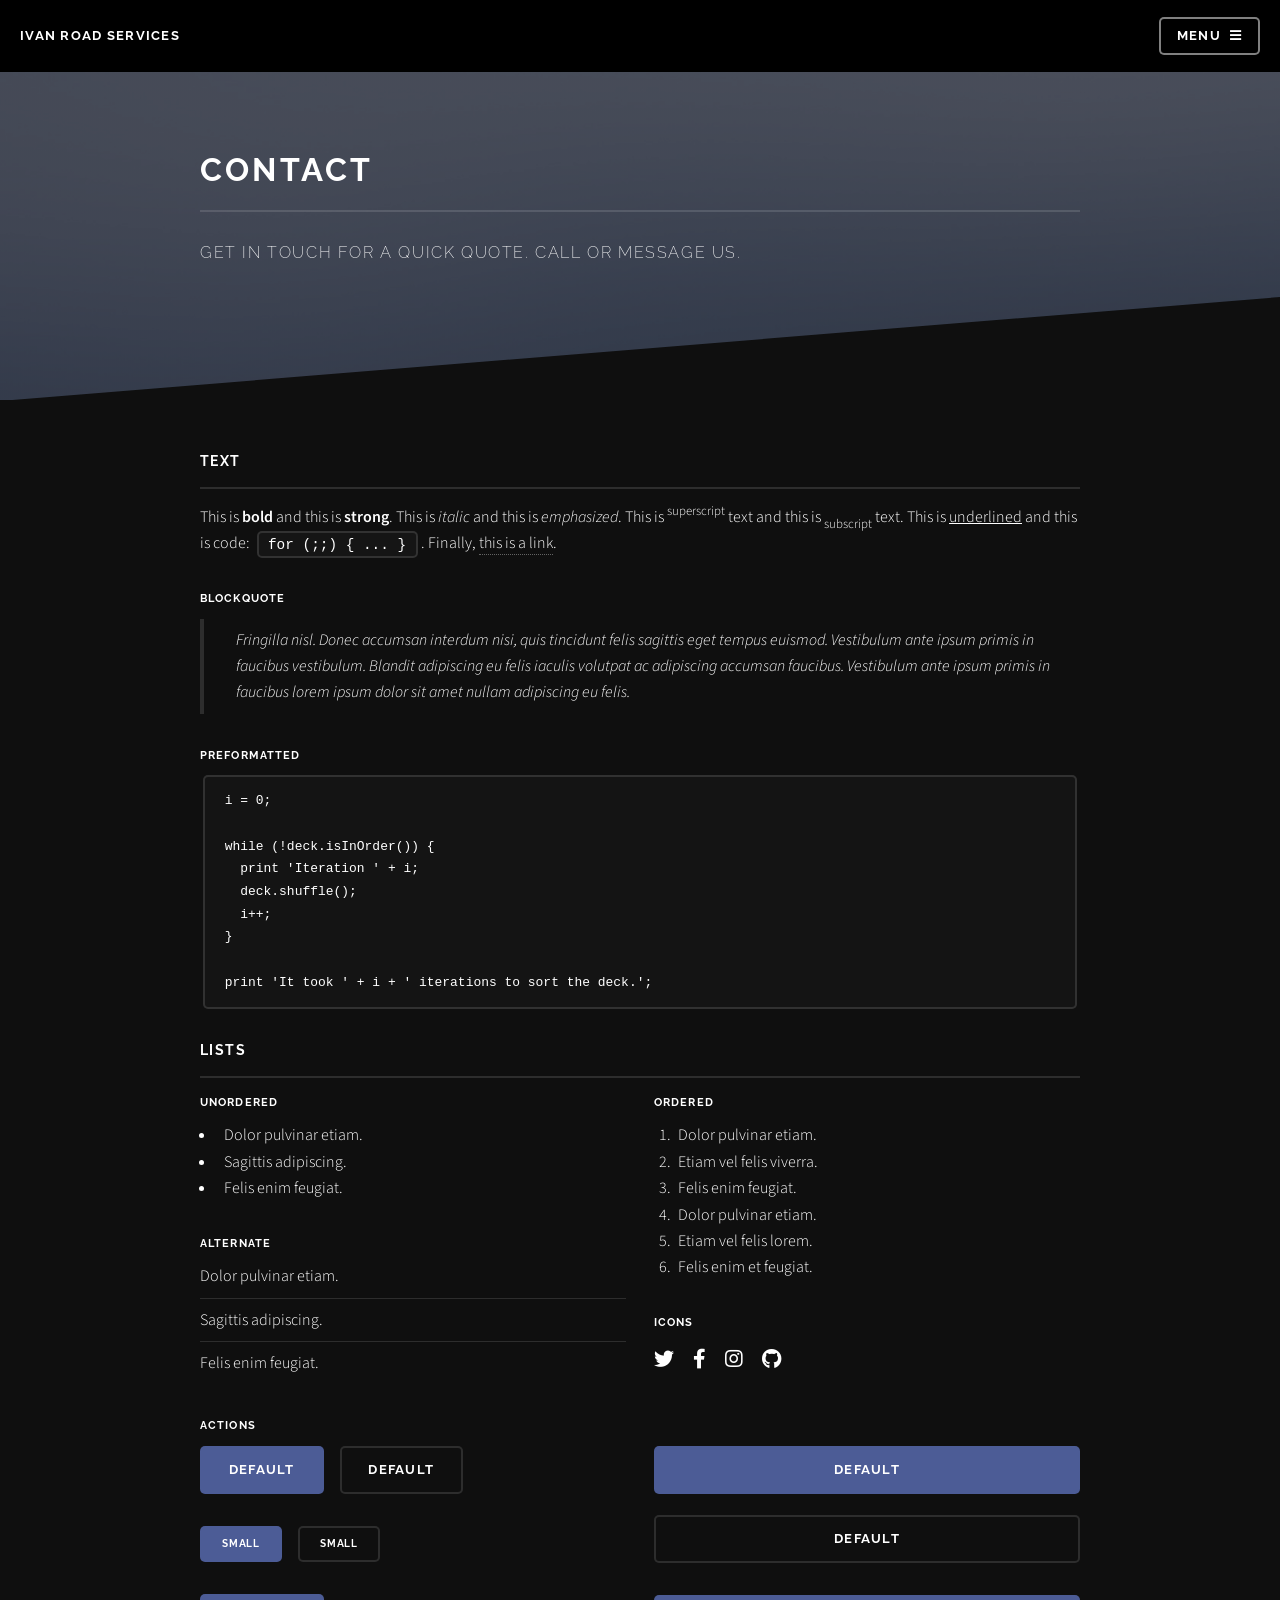
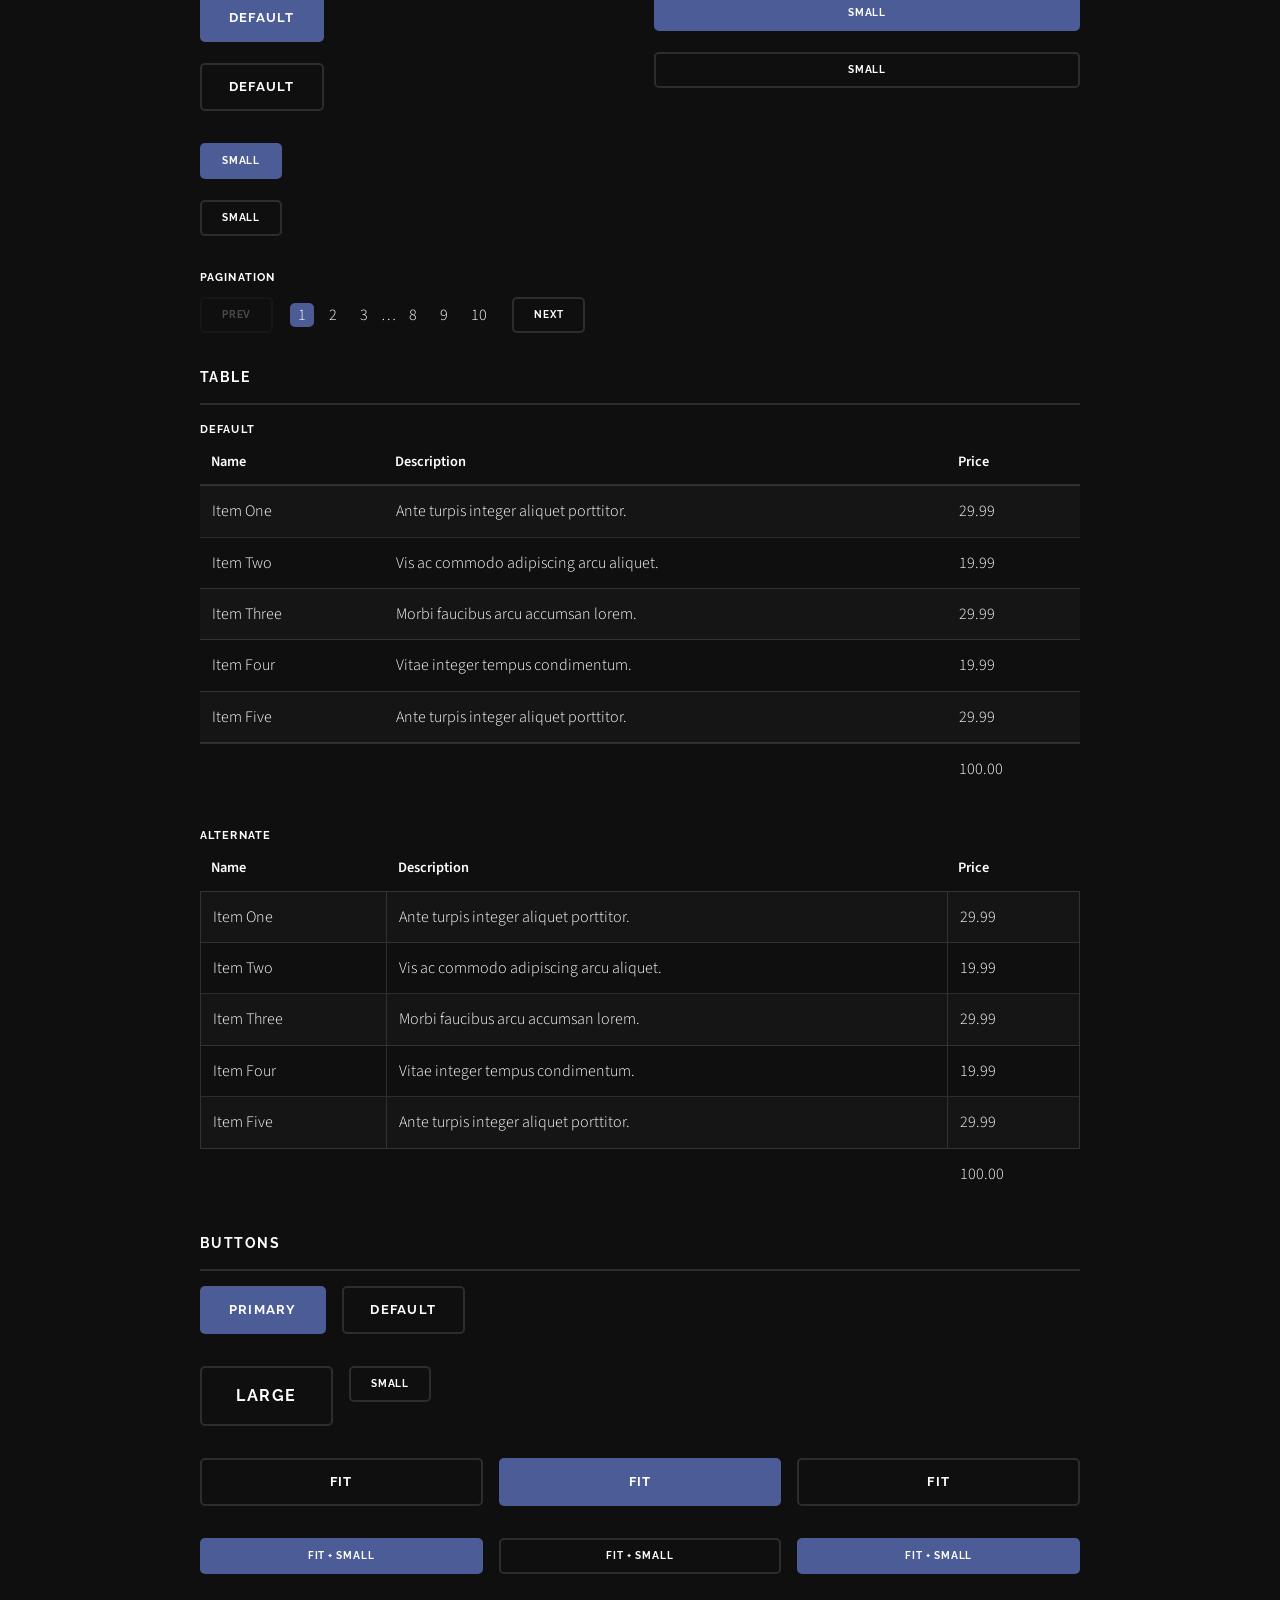
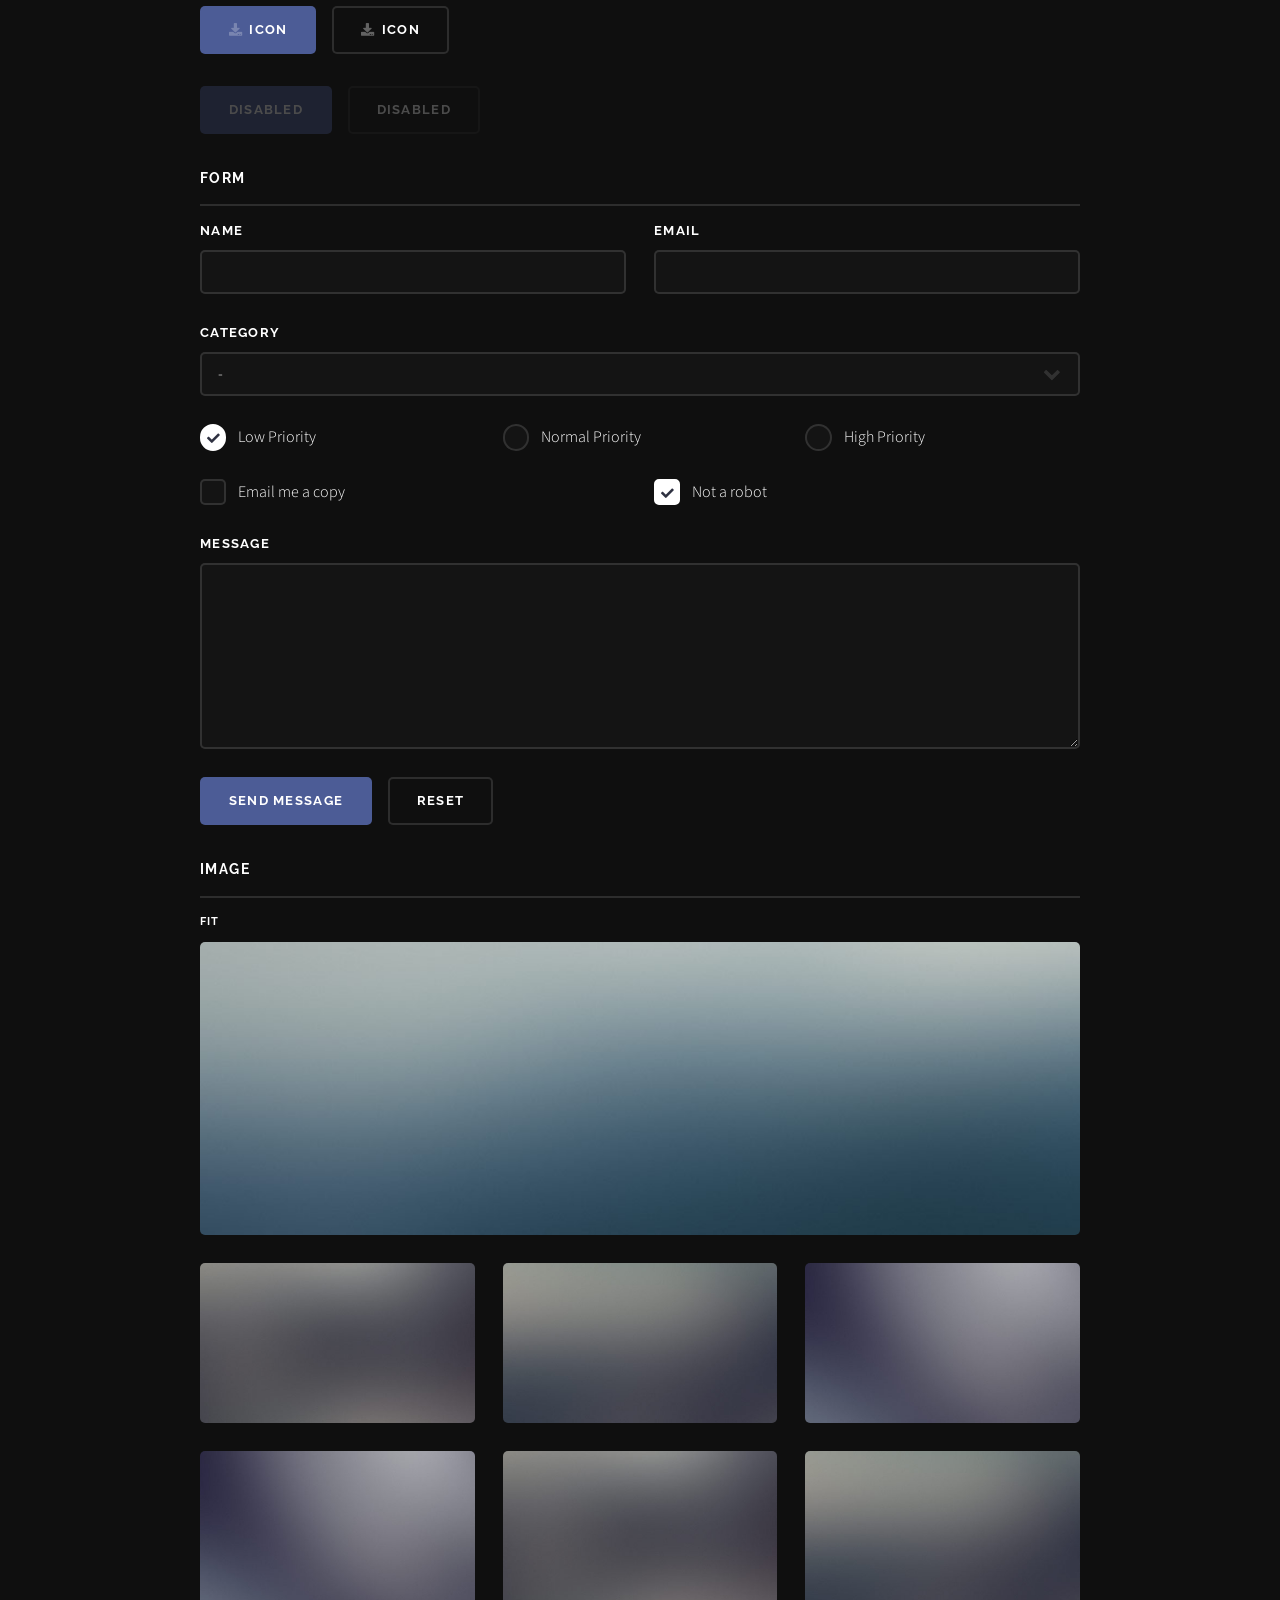
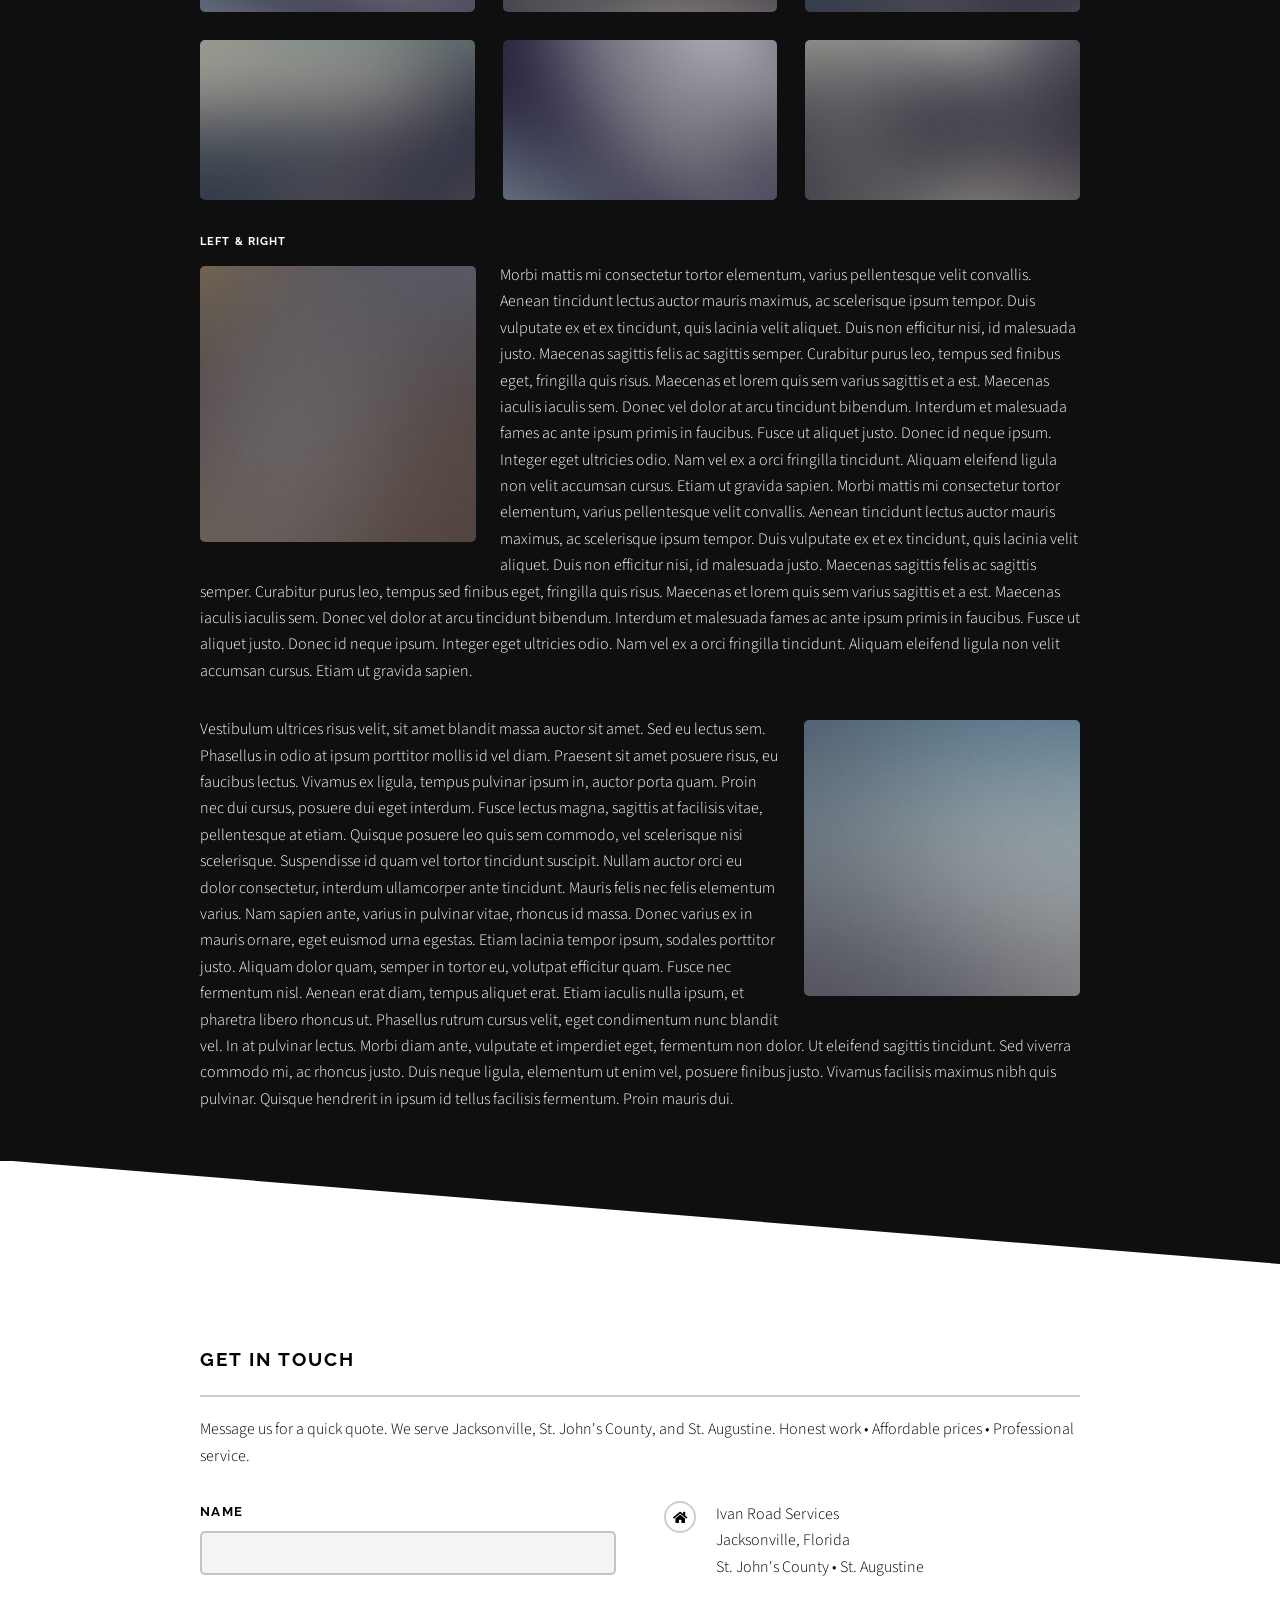
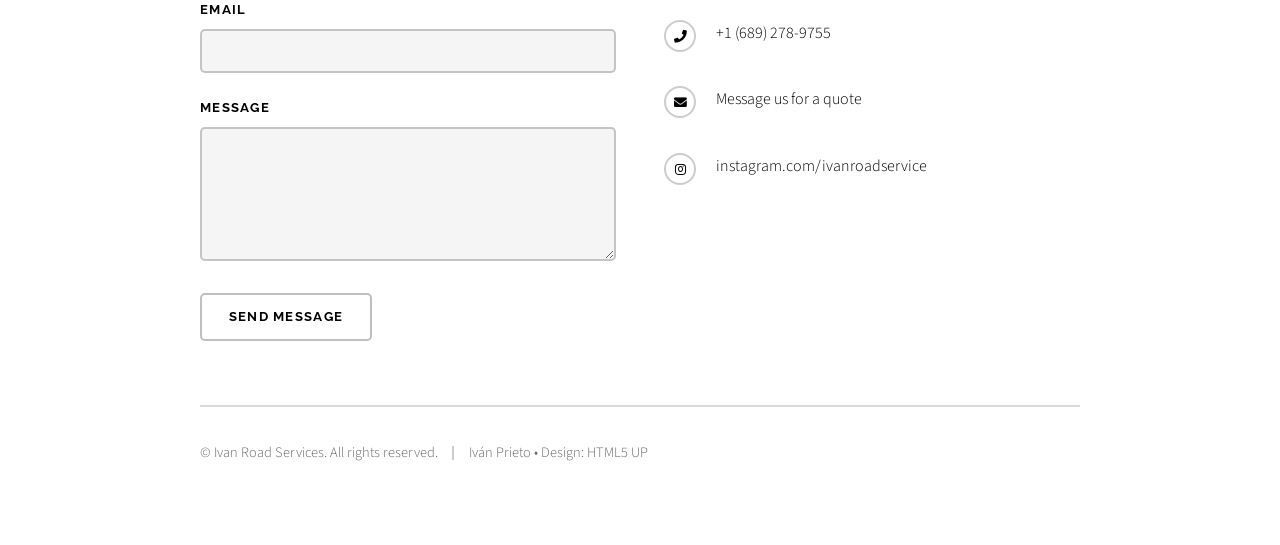
==== commit 1785ce79: "Actualizaciones Ivan Road Services: servicios con iconos, mapa zona de cobertura, footer blanco, Req" ====
--- a/elements.html
+++ b/elements.html
@@ -33,7 +33,7 @@
 								<li><a href="index.html">Home</a></li>
 								<li><a href="generic.html">About</a></li>
 								<li><a href="elements.html">Contact</a></li>
-								<li><a href="index.html#footer">Request Quote</a></li>
+								<li><a href="tel:+16892789755">Request Quote</a></li>
 								<li><a href="tel:+16892789755">Call Now</a></li>
 							</ul>
 							<a href="#" class="close">Close</a>
@@ -326,7 +326,7 @@
 												</div>
 												<div class="col-12">
 													<ul class="actions">
-														<li><input type="submit" value="Send Message" class="primary" /></li>
+														<li><a href="tel:+16892789755" class="button primary">Send Message</a></li>
 														<li><input type="reset" value="Reset" /></li>
 													</ul>
 												</div>
@@ -382,7 +382,7 @@
 									</div>
 								</div>
 								<ul class="actions">
-									<li><input type="submit" value="Send Message" /></li>
+									<li><a href="tel:+16892789755" class="button">Send Message</a></li>
 								</ul>
 							</form>
 							<ul class="contact">
@@ -392,7 +392,7 @@
 									St. John's County &bull; St. Augustine
 								</li>
 								<li class="icon solid fa-phone"><a href="tel:+16892789755">+1 (689) 278-9755</a></li>
-								<li class="icon solid fa-envelope"><a href="#footer">Message us for a quote</a></li>
+								<li class="icon solid fa-envelope"><a href="tel:+16892789755">Message us for a quote</a></li>
 								<li class="icon brands fa-instagram"><a href="https://www.instagram.com/ivanroadservice" target="_blank" rel="noopener">instagram.com/ivanroadservice</a></li>
 							</ul>
 							<ul class="copyright">
--- a/assets/css/main.css
+++ b/assets/css/main.css
@@ -1,10 +1,10 @@
 @import url(fontawesome-all.min.css);
 @import url("https://fonts.googleapis.com/css?family=Raleway:200,700|Source+Sans+Pro:300,600,300italic,600italic");
 
-/*
-	Solid State by HTML5 UP
-	html5up.net | @ajlkn
-	Free for personal and commercial use under the CCA 3.0 license (html5up.net/license)
+/*
+	Solid State by HTML5 UP
+	html5up.net | @ajlkn
+	Free for personal and commercial use under the CCA 3.0 license (html5up.net/license)
 */
 
 html, body, div, span, applet, object,
@@ -99,14 +99,11 @@
 	}
 
 	body {
-		background-color: #2e3141;
-		background-image: linear-gradient(to top, rgba(46, 49, 65, 0.8), rgba(46, 49, 65, 0.8)), url("../../images/bg.jpg");
-		background-size: auto,- cover;
-		background-attachment: fixed,- fixed;
-		background-position: center,- center;
+		background-color: #000000;
+		background-image: url("../../images/trucks.jpg");
+		background-size: cover;
+		background-attachment: fixed;
+		background-position: center center;
 	}
 
 		body.is-preload *, body.is-preload *:before, body.is-preload *:after {
@@ -3076,16 +3073,110 @@
 		-webkit-transition: background-color 0.2s ease-in-out;
 		-ms-transition: background-color 0.2s ease-in-out;
 		transition: background-color 0.2s ease-in-out;
-		background-color: rgba(53, 56, 73, 0.95);
-		height: 3.5em;
+		background-color: #000000;
+		height: 4.5em;
 		left: 0;
-		line-height: 3.5em;
+		line-height: 1.3;
 		padding: 0 1.25em;
 		position: fixed;
 		top: 0;
 		width: 100%;
 		z-index: 10000;
-	}
+		display: -moz-flex;
+		display: -webkit-flex;
+		display: -ms-flex;
+		display: flex;
+		-moz-align-items: center;
+		-webkit-align-items: center;
+		-ms-align-items: center;
+		align-items: center;
+		-moz-justify-content: space-between;
+		-webkit-justify-content: space-between;
+		-ms-justify-content: space-between;
+		justify-content: space-between;
+		box-sizing: border-box;
+	}
+
+		#header .header-logo {
+			display: block;
+			line-height: 0;
+			border: 0;
+			-moz-flex-shrink: 0;
+			-webkit-flex-shrink: 0;
+			-ms-flex-shrink: 0;
+			flex-shrink: 0;
+			height: 100%;
+			max-height: 3.5em;
+			box-sizing: border-box;
+		}
+
+		#header .header-logo img {
+			display: block;
+			height: 100%;
+			width: auto;
+			max-height: inherit;
+			object-fit: contain;
+		}
+
+		#header .header-tagline {
+			color: #ffffff;
+			font-family: Raleway, Helvetica, sans-serif;
+			font-size: 1.6em;
+			font-weight: 700;
+			letter-spacing: 0.08em;
+			line-height: 1.3;
+			text-transform: uppercase;
+			margin: 0;
+			padding: 0 1em;
+			white-space: nowrap;
+		}
+
+		#header .header-espanol {
+			color: #ffffff;
+			font-family: Raleway, Helvetica, sans-serif;
+			font-size: 0.8em;
+			font-weight: 700;
+			letter-spacing: 0.05em;
+			margin: 0;
+			padding: 0 0.75em 0 0;
+			white-space: nowrap;
+			-moz-flex-shrink: 0;
+			-webkit-flex-shrink: 0;
+			-ms-flex-shrink: 0;
+			flex-shrink: 0;
+		}
+
+		#header .header-call-icon {
+			display: inline-flex;
+			align-items: center;
+			justify-content: center;
+			color: #ffffff;
+			border: 0;
+			text-decoration: none;
+			padding: 0.35em 0.5em;
+			margin-right: 0.25em;
+			cursor: pointer;
+			-moz-transition: color 0.2s ease-in-out, background-color 0.2s ease-in-out;
+			-webkit-transition: color 0.2s ease-in-out, background-color 0.2s ease-in-out;
+			-ms-transition: color 0.2s ease-in-out, background-color 0.2s ease-in-out;
+			transition: color 0.2s ease-in-out, background-color 0.2s ease-in-out;
+			border-radius: 5px;
+			-moz-flex-shrink: 0;
+			-webkit-flex-shrink: 0;
+			-ms-flex-shrink: 0;
+			flex-shrink: 0;
+		}
+
+		#header .header-call-icon:hover {
+			background-color: rgba(255, 255, 255, 0.15);
+			color: #ffffff;
+		}
+
+		#header .header-call-icon .icon.solid.fa-phone:before {
+			content: '\f095';
+			font-family: 'Font Awesome 5 Free';
+			font-weight: 900;
+		}
 
 		#header h1 {
 			-moz-transition: opacity 0.2s ease-in-out, visibility 0.2s;
@@ -3110,31 +3201,37 @@
 			height: 3em;
 			letter-spacing: 0.1em;
 			line-height: 3em;
-			position: absolute;
-			right: 0.7em;
+			position: static;
 			text-transform: uppercase;
-			top: 0.7em;
+			-moz-flex-shrink: 0;
+			-webkit-flex-shrink: 0;
+			-ms-flex-shrink: 0;
+			flex-shrink: 0;
 		}
 
 			#header nav a {
 				border: 0;
 				display: inline-block;
 				padding: 0 1em;
+				color: #ffffff;
 			}
 
 				#header nav a:before {
 					float: right;
 					margin-left: 0.75em;
+					color: #ffffff;
 				}
 
 				#header nav a[href="#menu"] {
 					text-decoration: none;
-					-moz-transition: background-color 0.2s ease-in-out;
-					-webkit-transition: background-color 0.2s ease-in-out;
-					-ms-transition: background-color 0.2s ease-in-out;
-					transition: background-color 0.2s ease-in-out;
+					-moz-transition: background-color 0.2s ease-in-out, color 0.2s ease-in-out, box-shadow 0.2s ease-in-out;
+					-webkit-transition: background-color 0.2s ease-in-out, color 0.2s ease-in-out, box-shadow 0.2s ease-in-out;
+					-ms-transition: background-color 0.2s ease-in-out, color 0.2s ease-in-out, box-shadow 0.2s ease-in-out;
+					transition: background-color 0.2s ease-in-out, color 0.2s ease-in-out, box-shadow 0.2s ease-in-out;
 					border-radius: 5px;
-					box-shadow: inset 0 0 0 2px rgba(255, 255, 255, 0.125);
+					box-shadow: inset 0 0 0 2px rgba(255, 255, 255, 0.5);
+					color: #ffffff !important;
+					background-color: transparent;
 					padding: 0 1.35em;
 				}
 
@@ -3149,19 +3246,17 @@
 						text-transform: none !important;
 						font-family: 'Font Awesome 5 Free';
 						font-weight: 900;
-					}
-
-					#header nav a[href="#menu"]:before {
 						content: '\f0c9';
 						line-height: inherit;
+						color: #ffffff;
 					}
 
 					#header nav a[href="#menu"]:hover {
-						background-color: rgba(255, 255, 255, 0.025);
+						background-color: rgba(255, 255, 255, 0.15);
 					}
 
 					#header nav a[href="#menu"]:active {
-						background-color: rgba(255, 255, 255, 0.075);
+						background-color: rgba(255, 255, 255, 0.25);
 					}
 
 		#header.alt {
@@ -3173,11 +3268,59 @@
 				visibility: hidden;
 			}
 
+		@media screen and (max-width: 980px) {
+
+			#header .header-tagline {
+				font-size: 0.75em;
+				white-space: normal;
+				max-width: 12em;
+			}
+
+			#header .header-logo {
+				max-height: 3.2em;
+			}
+
+			#header .header-logo img {
+				max-height: 3.2em;
+			}
+
+			#header .header-espanol {
+				font-size: 0.75em;
+			}
+
+		}
+
 		@media screen and (max-width: 736px) {
 
 			#header {
-				height: 2.75em;
-				line-height: 2.75em;
+				height: auto;
+				min-height: 3.7em;
+				line-height: 1.4;
+				padding: 0.4em 0.9em;
+				-moz-flex-wrap: wrap;
+				-webkit-flex-wrap: wrap;
+				-ms-flex-wrap: wrap;
+				flex-wrap: wrap;
+			}
+
+			#header .header-logo {
+				max-height: 3em;
+			}
+
+			#header .header-logo img {
+				max-height: 3em;
+			}
+
+			#header .header-tagline {
+				font-size: 0.65em;
+				padding: 0 0.5em;
+				max-width: 8em;
+				-moz-order: 3;
+				-webkit-order: 3;
+				-ms-order: 3;
+				order: 3;
+				width: 100%;
+				white-space: normal;
 			}
 
 				#header nav {
@@ -3185,6 +3328,7 @@
 					right: 0;
 					height: inherit;
 					line-height: inherit;
+					margin-left: auto;
 				}
 
 					#header nav a {
@@ -3193,18 +3337,45 @@
 					}
 
 						#header nav a[href="#menu"] {
-							box-shadow: none;
+							box-shadow: inset 0 0 0 2px rgba(255, 255, 255, 0.5);
+							background-color: transparent;
+							color: #ffffff !important;
 							padding: 0 1em;
 							border-radius: 0;
 						}
 
+							#header nav a[href="#menu"]:before {
+								color: #ffffff;
+							}
+
 							#header nav a[href="#menu"]:hover, #header nav a[href="#menu"]:active {
-								background-color: inherit;
+								background-color: rgba(255, 255, 255, 0.15);
 							}
 
 		}
 
 		@media screen and (max-width: 480px) {
+
+			#header .header-tagline {
+				font-size: 0.55em;
+				padding: 0.25em 0.75em 0 0.75em;
+				max-width: 100%;
+				text-align: center;
+				white-space: normal;
+			}
+
+			#header .header-espanol {
+				font-size: 0.7em;
+				padding: 0.25em 0.5em 0 0.5em;
+			}
+
+			#header .header-logo {
+				max-height: 2.6em;
+			}
+
+			#header .header-logo img {
+				max-height: 2.6em;
+			}
 
 			#header nav a[href="#menu"] {
 				width: 4em;
@@ -3233,6 +3404,7 @@
 		-webkit-transition: -webkit-filter 0.25s ease;
 		-ms-transition: -ms-filter 0.25s ease;
 		transition: filter 0.25s ease;
+		overflow-x: hidden;
 	}
 
 	#menu {
@@ -3378,40 +3550,32 @@
 /* Banner */
 
 	#banner {
-		padding: 10em 0 4.75em 0 ;
+		padding: 6em 0 22em 0 ;
+		position: relative;
 	}
 
 		#banner .inner {
 			margin: 0 auto;
 			width: 55em;
-		}
-
-		#banner .logo {
-			-moz-transition: opacity 2s ease, -moz-transform 1s ease;
-			-webkit-transition: opacity 2s ease, -webkit-transform 1s ease;
-			-ms-transition: opacity 2s ease, -ms-transform 1s ease;
-			transition: opacity 2s ease, transform 1s ease;
-			-moz-transform: translateY(0);
-			-webkit-transform: translateY(0);
-			-ms-transform: translateY(0);
-			transform: translateY(0);
-			opacity: 1;
-			margin: 0 0 1.3em 0;
-		}
-
-			#banner .logo .icon {
-				border-radius: 100%;
-				border: solid 2px rgba(255, 255, 255, 0.125);
-				cursor: default;
-				display: inline-block;
-				font-size: 2em;
-				height: 2.25em;
-				line-height: 2.25em;
-				text-align: center;
-				width: 2.25em;
-			}
-
-		#banner h2 {
+			padding-top: 0;
+		}
+
+		/* Recuadro 1: título superior */
+		#banner .banner-recuadro-1 {
+			text-align: center;
+			margin-bottom: 2em;
+			width: 100vw;
+			position: relative;
+			left: 50%;
+			right: 50%;
+			margin-left: -50vw;
+			margin-right: -50vw;
+			box-sizing: border-box;
+			padding-left: 1rem;
+			padding-right: 1rem;
+		}
+
+		#banner .banner-recuadro-1 h2 {
 			-moz-transition: opacity 0.5s ease, -moz-transform 0.5s ease, -moz-filter 0.25s ease;
 			-webkit-transition: opacity 0.5s ease, -webkit-transform 0.5s ease, -webkit-filter 0.25s ease;
 			-ms-transition: opacity 0.5s ease, -ms-transform 0.5s ease, -ms-filter 0.25s ease;
@@ -3429,13 +3593,77 @@
 			-ms-filter: blur(0);
 			filter: blur(0);
 			opacity: 1;
-			border-bottom: solid 2px rgba(255, 255, 255, 0.125);
-			font-size: 2.25em;
-			margin-bottom: 0.8em;
-			padding-bottom: 0.4em;
-		}
-
-		#banner p {
+			border-bottom: none;
+			font-size: 1.75em;
+			margin-bottom: 0;
+			padding-bottom: 0;
+			color: #ffffff;
+			-webkit-text-stroke: 0.5px #000000;
+			text-stroke: 0.5px #000000;
+		}
+
+		#banner .banner-recuadro-1 h2 a {
+			color: inherit;
+			-webkit-text-stroke: inherit;
+			text-stroke: inherit;
+			border-bottom: none;
+		}
+
+		#banner .banner-recuadro-1 h2 a.banner-call-link {
+			padding: 0.25em 0.5em;
+			cursor: pointer;
+			display: inline-flex;
+			align-items: center;
+			-moz-align-items: center;
+			-webkit-align-items: center;
+			-ms-align-items: center;
+			text-decoration: none;
+		}
+
+		#banner .banner-recuadro-1 h2 a.banner-call-link .icon {
+			margin-right: 0.4em;
+			font-size: 0.95em;
+		}
+
+		#banner .banner-recuadro-1 h2 a.banner-call-link .icon.solid.fa-phone:before {
+			content: '\f095';
+			font-family: 'Font Awesome 5 Free';
+			font-weight: 900;
+		}
+
+		#banner .banner-recuadro-1 h2 a:hover {
+			color: #ffffff;
+		}
+
+		#banner .banner-recuadro-1 h2 .banner-title-line1 {
+			color: #000000;
+			font-weight: 900;
+			font-size: 0.7em;
+			-webkit-text-stroke: 2px #000000;
+			text-stroke: 2px #000000;
+		}
+
+		#banner .banner-recuadro-1 h2 .banner-phone-line,
+		#banner .banner-recuadro-1 h2 .banner-phone-line a {
+			color: #000000;
+			font-weight: 900;
+			-webkit-text-stroke: 0.5px #ffffff;
+			text-stroke: 0.5px #ffffff;
+		}
+
+		/* Recuadro 3: texto inferior */
+		#banner .banner-recuadro-3 {
+			text-align: center;
+			position: absolute;
+			bottom: 1em;
+			left: 0;
+			right: 0;
+			width: 100%;
+			margin-top: 0;
+			margin-bottom: 0;
+		}
+
+		#banner .banner-recuadro-3 p {
 			-moz-transition: opacity 0.5s ease, -moz-transform 0.5s ease, -moz-filter 0.25s ease;
 			-webkit-transition: opacity 0.5s ease, -webkit-transform 0.5s ease, -webkit-filter 0.25s ease;
 			-ms-transition: opacity 0.5s ease, -ms-transform 0.5s ease, -ms-filter 0.25s ease;
@@ -3455,22 +3683,36 @@
 			opacity: 1;
 			font-family: Raleway, Helvetica, sans-serif;
 			font-size: 1em;
-			font-weight: 200;
+			font-weight: 700;
 			letter-spacing: 0.1em;
 			line-height: 2;
 			text-transform: uppercase;
-		}
+			color: #ffffff;
+			-webkit-text-stroke: 0.3px #000000;
+			text-stroke: 0.3px #000000;
+			margin: 0;
+		}
+
+		#banner .logo .icon {
+				border-radius: 100%;
+				border: solid 2px rgba(255, 255, 255, 0.125);
+				cursor: default;
+				display: inline-block;
+				font-size: 2em;
+				height: 2.25em;
+				line-height: 2.25em;
+				text-align: center;
+				width: 2.25em;
+			}
 
 		@media screen and (max-width: 1280px) {
 
 			#banner {
 				padding: 7em 0 8.25em 0 ;
 				background-color: #2e3141;
-				background-image: linear-gradient(to top, rgba(46, 49, 65, 0.8), rgba(46, 49, 65, 0.8)), url("../../images/bg.jpg");
-				background-size: auto,- cover;
-				background-position: center,- center;
+				background-image: linear-gradient(to top, rgba(0, 0, 0, 0.5), rgba(0, 0, 0, 0.2)), url("../../images/trucks.jpg");
+				background-size: auto, cover;
+				background-position: center center;
 				margin-bottom: -6.5em;
 			}
 
@@ -3496,33 +3738,48 @@
 				margin-bottom: -2.5em;
 			}
 
-				#banner .logo {
-					margin: 0 0 1em 0;
-				}
-
-					#banner .logo .icon {
-						font-size: 1.5em;
-					}
-
-				#banner h2 {
-					font-size: 1.5em;
-				}
-
-				#banner p {
-					font-size: 0.8em;
-				}
-
-		}
-
-		body.is-preload #banner .logo {
-			-moz-transform: translateY(0.5em);
-			-webkit-transform: translateY(0.5em);
-			-ms-transform: translateY(0.5em);
-			transform: translateY(0.5em);
-			opacity: 0;
-		}
-
-		body.is-preload #banner h2 {
+			#banner .inner {
+				padding-top: 0.5em;
+			}
+
+			#banner .banner-recuadro-1 h2 {
+				font-size: 1.1em;
+			}
+
+			#banner .banner-recuadro-3 p {
+				font-size: 0.8em;
+			}
+
+			#banner .banner-recuadro-3 {
+				bottom: 0.5em;
+			}
+
+		}
+
+		@media screen and (max-width: 480px) {
+
+			#banner {
+				padding: 4em 1em 3.5em 1em;
+			}
+
+			#banner .banner-recuadro-1 h2 {
+				font-size: 0.95em;
+				line-height: 1.35;
+			}
+
+			#banner .banner-recuadro-1 .banner-title-line1,
+			#banner .banner-recuadro-1 .banner-phone-line {
+				display: block;
+				text-align: center;
+			}
+
+			#banner .banner-recuadro-3 p {
+				font-size: 0.75em;
+			}
+
+		}
+
+		body.is-preload #banner .banner-recuadro-1 h2 {
 			opacity: 0;
 			-moz-transform: translateX(0.25em);
 			-webkit-transform: translateX(0.25em);
@@ -3534,7 +3791,7 @@
 			filter: blur(2px);
 		}
 
-		body.is-preload #banner p {
+		body.is-preload #banner .banner-recuadro-3 p {
 			opacity: 0;
 			-moz-transform: translateX(0.5em);
 			-webkit-transform: translateX(0.5em);
@@ -3579,9 +3836,9 @@
 			padding: 9em 0 6.25em 0 ;
 			background-color: #2e3141;
 			background-image: linear-gradient(to top, rgba(46, 49, 65, 0.8), rgba(46, 49, 65, 0.8)), url("../../images/bg.jpg");
-			background-size: auto,+			background-size: auto,
  cover;
-			background-position: center,+			background-position: center,
  0% 30%;
 			margin-bottom: -6.5em;
 		}
@@ -3592,9 +3849,9 @@
 
 		#wrapper > header {
 			padding: 11em 3em 7.375em 3em ;
-			background-size: auto,+			background-size: auto,
  cover;
-			background-position: center,+			background-position: center,
  0% 0%;
 			margin-bottom: -4.75em;
 		}
@@ -3609,7 +3866,7 @@
 
 		#wrapper > header {
 			padding: 6.5em 2em 3em 2em ;
-			background-size: auto,+			background-size: auto,
  125%;
 			margin-bottom: -2.5em;
 		}
@@ -3769,6 +4026,58 @@
 		.wrapper.spotlight {
 			background-color: #4c5c96;
 		}
+
+			/* Alternancia negro / gris oscuro en #wrapper */
+			#wrapper > .wrapper:nth-child(odd) {
+				background-color: #000000;
+			}
+
+				#wrapper > .wrapper:nth-child(odd):before,
+				#wrapper > .wrapper:nth-child(odd):after {
+					background-image: url("data:image/svg+xml;charset=utf8,%3Csvg xmlns='http://www.w3.org/2000/svg' width='100' height='100' viewBox='0 0 100 100' preserveAspectRatio='none'%3E%3Cpolygon points='0,100 100,0 100,100' style='fill:%23000000%3B' /%3E%3C/svg%3E");
+				}
+
+				#wrapper > .wrapper:nth-child(odd):before {
+					box-shadow: inset 0 -1px 0 0 #000000, 0 1px 0 0 #000000;
+				}
+
+				#wrapper > .wrapper:nth-child(odd):after {
+					box-shadow: inset 0 -1px 0 0 #000000, 0 1px 0 0 #000000;
+				}
+
+			#wrapper > .wrapper:nth-child(even) {
+				background-color: #0f0f0f;
+			}
+
+				#wrapper > .wrapper:nth-child(even):before,
+				#wrapper > .wrapper:nth-child(even):after {
+					background-image: url("data:image/svg+xml;charset=utf8,%3Csvg xmlns='http://www.w3.org/2000/svg' width='100' height='100' viewBox='0 0 100 100' preserveAspectRatio='none'%3E%3Cpolygon points='0,100 100,0 100,100' style='fill:%230f0f0f%3B' /%3E%3C/svg%3E");
+				}
+
+				#wrapper > .wrapper:nth-child(even):before {
+					box-shadow: inset 0 -1px 0 0 #0f0f0f, 0 1px 0 0 #0f0f0f;
+				}
+
+				#wrapper > .wrapper:nth-child(even):after {
+					box-shadow: inset 0 -1px 0 0 #0f0f0f, 0 1px 0 0 #0f0f0f;
+				}
+
+			.wrapper.spotlight.style1 {
+				background-color: #000000;
+			}
+
+				.wrapper.spotlight.style1:before,
+				.wrapper.spotlight.style1:after {
+					background-image: url("data:image/svg+xml;charset=utf8,%3Csvg xmlns='http://www.w3.org/2000/svg' width='100' height='100' viewBox='0 0 100 100' preserveAspectRatio='none'%3E%3Cpolygon points='0,100 100,0 100,100' style='fill:%23000000%3B' /%3E%3C/svg%3E");
+				}
+
+				.wrapper.spotlight.style1:before {
+					box-shadow: inset 0 -1px 0 0 #000000, 0 1px 0 0 #000000;
+				}
+
+				.wrapper.spotlight.style1:after {
+					box-shadow: inset 0 -1px 0 0 #000000, 0 1px 0 0 #000000;
+				}
 
 			.wrapper.spotlight:before, .wrapper.spotlight:after {
 				background-image: url("data:image/svg+xml;charset=utf8,%3Csvg xmlns='http://www.w3.org/2000/svg' width='100' height='100' viewBox='0 0 100 100' preserveAspectRatio='none'%3E%3Cpolygon points='0,100 100,0 100,100' style='fill:%234c5c96%3B' /%3E%3C/svg%3E");
@@ -3800,14 +4109,35 @@
 			.wrapper.spotlight .image {
 				border-radius: 100%;
 				margin: 0 3em 2em 0;
-				width: 22em;
+				width: 15em;
+				min-width: 15em;
+				height: 15em;
+				flex-shrink: 0;
 				overflow: hidden;
 				-ms-flex: 1;
+				display: -moz-flex;
+				display: -webkit-flex;
+				display: -ms-flex;
+				display: flex;
+				-moz-align-items: center;
+				-webkit-align-items: center;
+				-ms-align-items: center;
+				align-items: center;
+				-moz-justify-content: center;
+				-webkit-justify-content: center;
+				-ms-justify-content: center;
+				justify-content: center;
+				background: rgba(255, 255, 255, 0.06);
 			}
 
 				.wrapper.spotlight .image img {
 					border-radius: 100%;
 					width: 100%;
+					height: 100%;
+					object-fit: contain;
+					object-position: center;
+					padding: 0.6em;
+					box-sizing: border-box;
 				}
 
 			.wrapper.spotlight .content {
@@ -3933,7 +4263,9 @@
 
 				.wrapper.spotlight .image {
 					margin: 0 2em 2em 0;
-					width: 32em;
+					width: 15em;
+					min-width: 15em;
+					height: 15em;
 				}
 
 				.wrapper.spotlight:nth-child(2n - 1) .image {
@@ -3973,7 +4305,9 @@
 				}
 
 				.wrapper.spotlight .image {
-					width: 19em;
+					width: 12.5em;
+					min-width: 12.5em;
+					height: 12.5em;
 					margin: 0 1.75em 2em 0;
 				}
 
@@ -3987,12 +4321,19 @@
 
 			.wrapper.spotlight .inner {
 				display: block;
+				text-align: left;
 			}
 
 			.wrapper.spotlight .image {
-				margin: 0 0 1em 0 !important;
+				margin: 0 auto 1.25em auto !important;
 				max-width: 85%;
-				width: 12em;
+				width: 10em;
+				min-width: 9em;
+				height: 10em;
+			}
+
+			.wrapper.spotlight .content {
+				text-align: left;
 			}
 
 		}
@@ -4005,7 +4346,114 @@
 
 		}
 
+/* Map section - Service area */
+
+	#map-section {
+		background-color: #2e3141;
+		position: relative;
+	}
+
+	/* Sustituir el triángulo inferior por una franja sólida del mismo gris para tapar el fondo */
+	#map-section.wrapper:after {
+		background: #2e3141 !important;
+		background-image: none !important;
+		-moz-transform: none;
+		-webkit-transform: none;
+		-ms-transform: none;
+		transform: none;
+		height: 8em;
+		box-shadow: none;
+	}
+
+	#map-section .inner {
+		padding-bottom: 0.5em;
+	}
+
+	#map-section .map-section-label {
+		font-family: Raleway, Helvetica, sans-serif;
+		font-size: 0.75em;
+		font-weight: 700;
+		letter-spacing: 0.15em;
+		text-transform: uppercase;
+		color: rgba(255, 255, 255, 0.5);
+		margin: 0 0 0.5em 0;
+	}
+
+	#map-section .map-section-label::after {
+		content: '';
+		display: block;
+		width: 2.5em;
+		height: 3px;
+		background: #e67e22;
+		margin-top: 0.4em;
+	}
+
+	#map-section h2.major {
+		margin-top: 0;
+	}
+
+	#map-section .map-fullwidth {
+		width: 100%;
+		height: 420px;
+		border-radius: 0;
+		overflow: hidden;
+		border: none;
+		border-top: solid 2px rgba(255, 255, 255, 0.1);
+		margin-top: 0;
+	}
+
+	#map-section .leaflet-control-attribution {
+		font-size: 0.7em;
+	}
+
+	@media screen and (max-width: 736px) {
+
+		#map-section .map-fullwidth {
+			height: 340px;
+		}
+
+	}
+
+	@media screen and (max-width: 480px) {
+
+		#map-section .inner {
+			padding-left: 1.5em;
+			padding-right: 1.5em;
+		}
+
+		#map-section .map-fullwidth {
+			height: 300px;
+		}
+
+	}
+
+	@media screen and (max-width: 360px) {
+
+		#map-section .inner {
+			padding-left: 1.25em;
+			padding-right: 1.25em;
+		}
+
+		#map-section .map-fullwidth {
+			height: 260px;
+		}
+
+		#map-section .map-section-label {
+			font-size: 0.7em;
+		}
+
+		#map-section h2.major {
+			font-size: 0.95em;
+		}
+
+	}
+
 /* Footer */
+
+	#footer {
+		background-color: #ffffff;
+		background-image: none;
+	}
 
 	#footer .inner {
 		padding: 5em 0 3em 0 ;
@@ -4025,6 +4473,75 @@
 		width: 55em;
 	}
 
+		#footer .inner h2.major,
+		#footer .inner > p,
+		#footer .inner form label,
+		#footer .inner .contact li,
+		#footer .inner .contact li a {
+			color: #000000;
+		}
+
+		#footer .inner h2.major {
+			border-bottom-color: rgba(0, 0, 0, 0.2);
+		}
+
+		#footer .inner .contact li a:hover {
+			color: #333333;
+		}
+
+		#footer .inner input[type="text"],
+		#footer .inner input[type="email"],
+		#footer .inner textarea {
+			background: rgba(0, 0, 0, 0.04);
+			border-color: rgba(0, 0, 0, 0.2);
+			color: #000000;
+		}
+
+		#footer .inner input[type="text"]:focus,
+		#footer .inner input[type="email"]:focus,
+		#footer .inner textarea:focus {
+			border-color: #4c5c96;
+		}
+
+		#footer .inner input[type="submit"],
+		#footer .inner .button {
+			box-shadow: inset 0 0 0 2px rgba(0, 0, 0, 0.25);
+			color: #000000 !important;
+		}
+
+		#footer .inner input[type="submit"]:hover,
+		#footer .inner .button:hover {
+			background-color: rgba(0, 0, 0, 0.06);
+		}
+
+		#footer .inner input[type="submit"].primary,
+		#footer .inner .button.primary {
+			background-color: #4c5c96;
+			box-shadow: none;
+			color: #ffffff !important;
+		}
+
+		#footer .inner input[type="submit"].primary:hover,
+		#footer .inner .button.primary:hover {
+			background-color: #53639e;
+		}
+
+		#footer .inner input[type="text"]::-webkit-input-placeholder,
+		#footer .inner input[type="email"]::-webkit-input-placeholder,
+		#footer .inner textarea::-webkit-input-placeholder {
+			color: rgba(0, 0, 0, 0.4) !important;
+		}
+
+		#footer .inner input[type="text"]::-moz-placeholder,
+		#footer .inner input[type="email"]::-moz-placeholder,
+		#footer .inner textarea::-moz-placeholder {
+			color: rgba(0, 0, 0, 0.4) !important;
+		}
+
+		#footer .inner .contact li:before {
+			border-color: rgba(0, 0, 0, 0.2);
+		}
+
 		#footer .inner > * {
 			width: 100%;
 		}
@@ -4039,7 +4556,7 @@
 		}
 
 		#footer .inner .copyright {
-			border-top: solid 2px rgba(255, 255, 255, 0.125);
+			border-top: solid 2px rgba(0, 0, 0, 0.15);
 			list-style: none;
 			margin: 4em 0 2em 0;
 			padding: 2em 0 0 0;
@@ -4047,8 +4564,8 @@
 		}
 
 			#footer .inner .copyright li {
-				border-left: solid 2px rgba(255, 255, 255, 0.125);
-				color: rgba(255, 255, 255, 0.35);
+				border-left: solid 2px rgba(0, 0, 0, 0.2);
+				color: rgba(0, 0, 0, 0.6);
 				display: inline-block;
 				font-size: 0.9em;
 				line-height: 1;
@@ -4070,12 +4587,8 @@
 	@media screen and (max-width: 1280px) {
 
 		#footer {
-			background-color: #2e3141;
-			background-image: linear-gradient(to top, rgba(46, 49, 65, 0.8), rgba(46, 49, 65, 0.8)), url("../../images/bg.jpg");
-			background-size: auto,- cover;
-			background-position: center,- center;
+			background-color: #ffffff;
+			background-image: none;
 			margin-top: -6.5em;
 			padding-top: 6.5em;
 		}
@@ -4145,6 +4658,13 @@
 				margin-top: 0;
 			}
 
+		#footer .inner .actions .button {
+			display: block;
+			text-align: center;
+			min-height: 3.25em;
+			line-height: 3.25em;
+		}
+
 	}
 
 	@media screen and (max-width: 360px) {
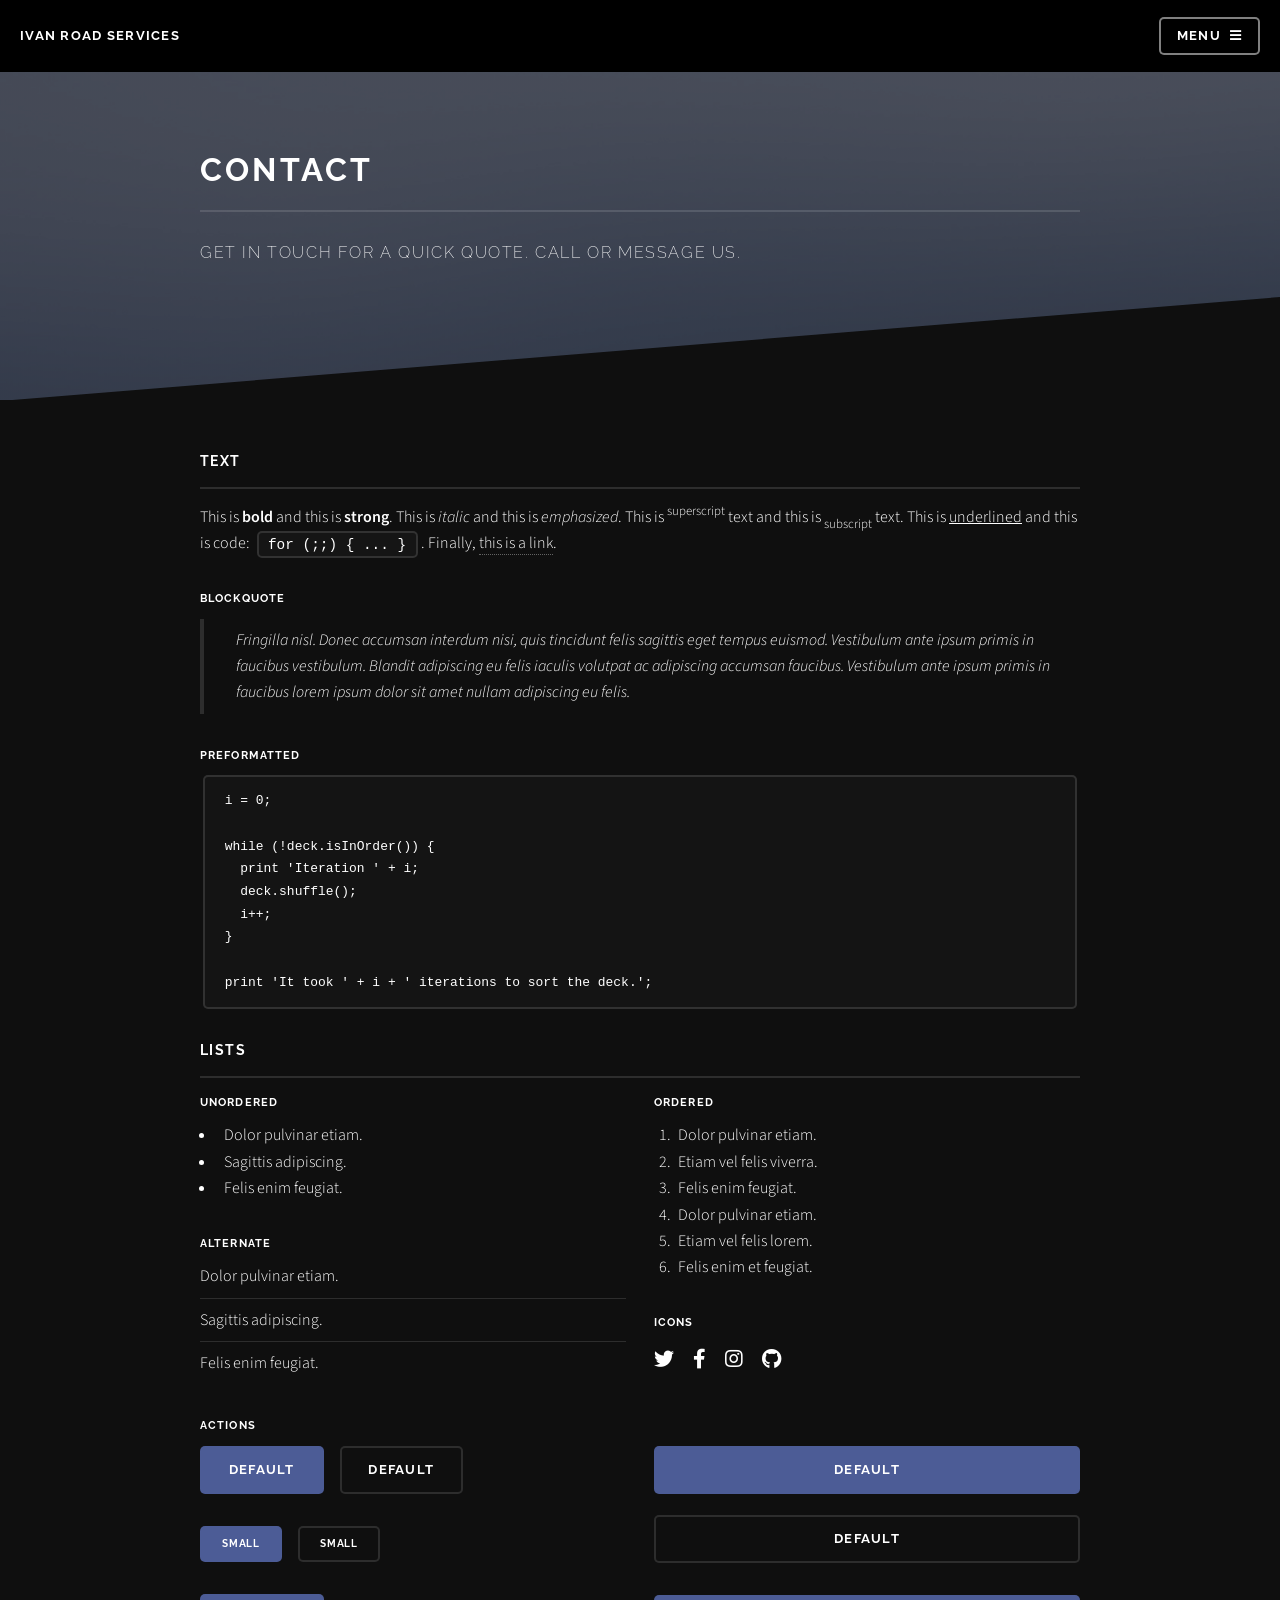
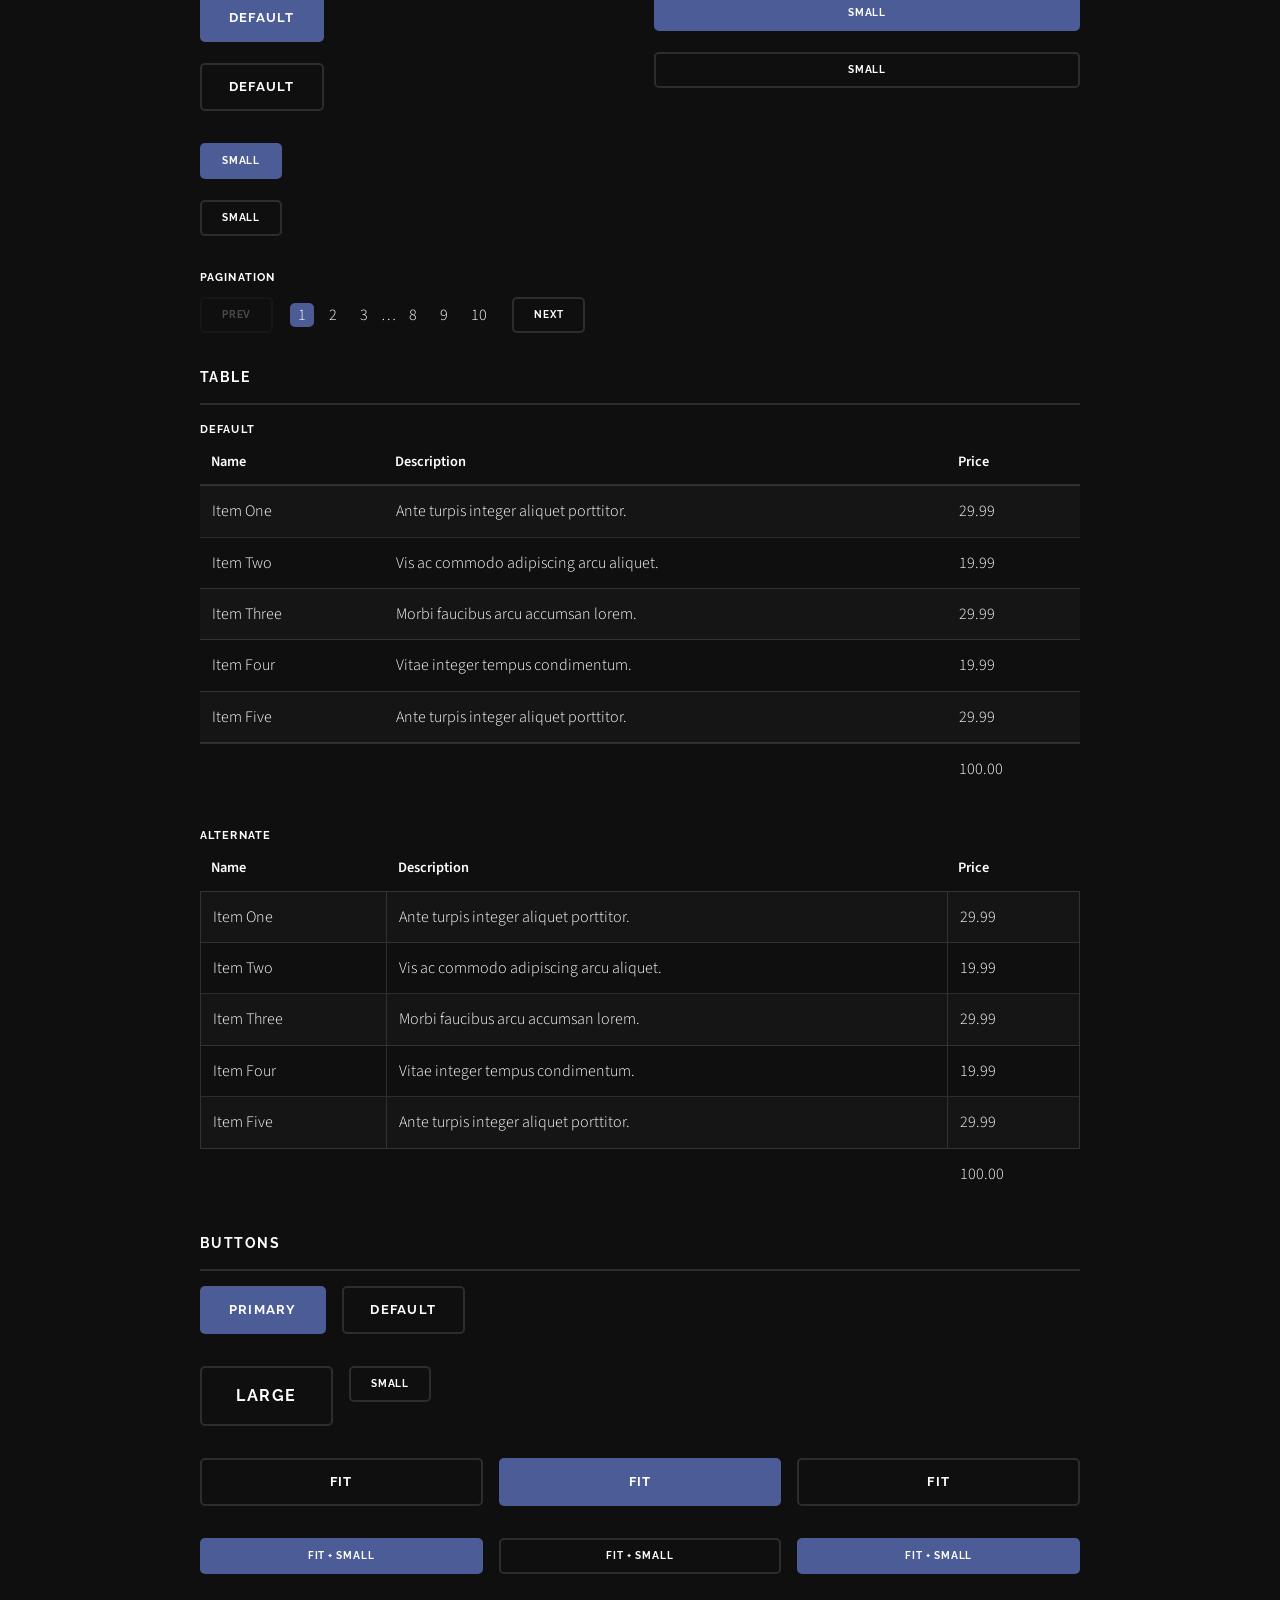
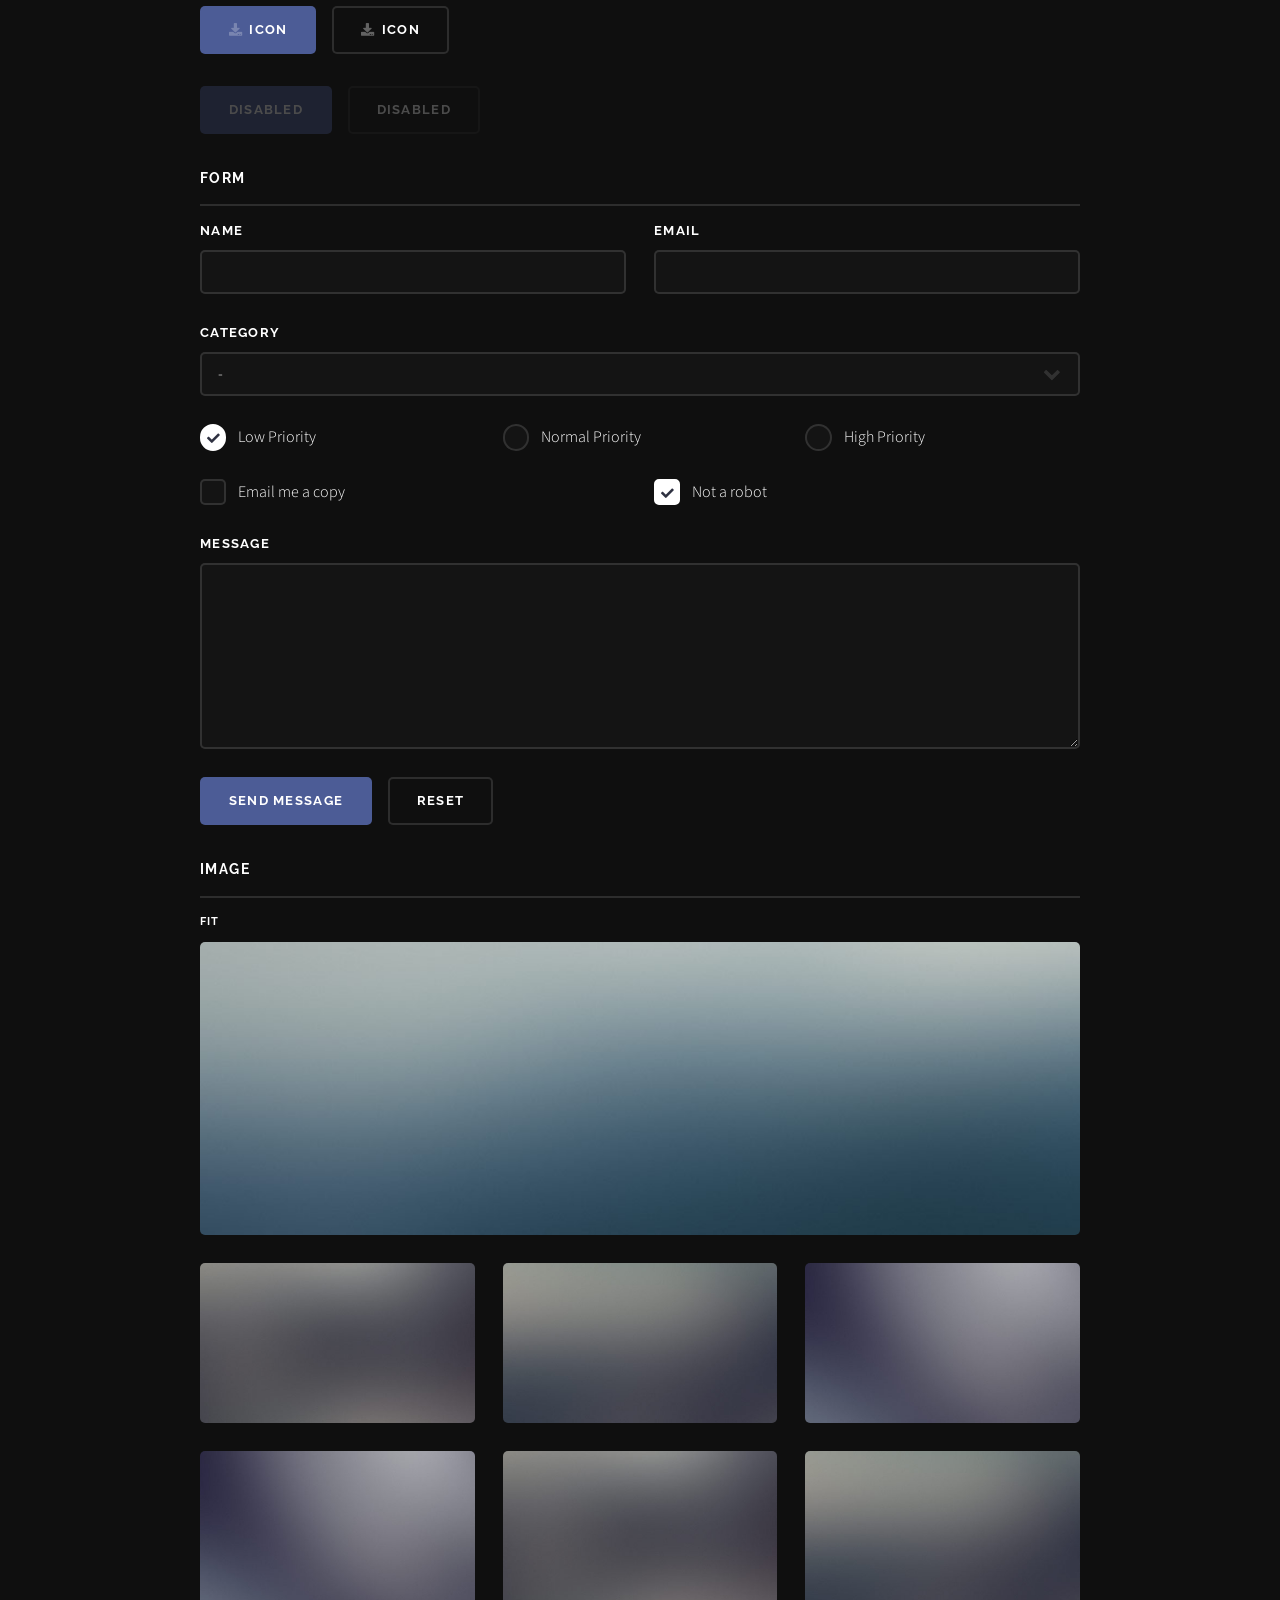
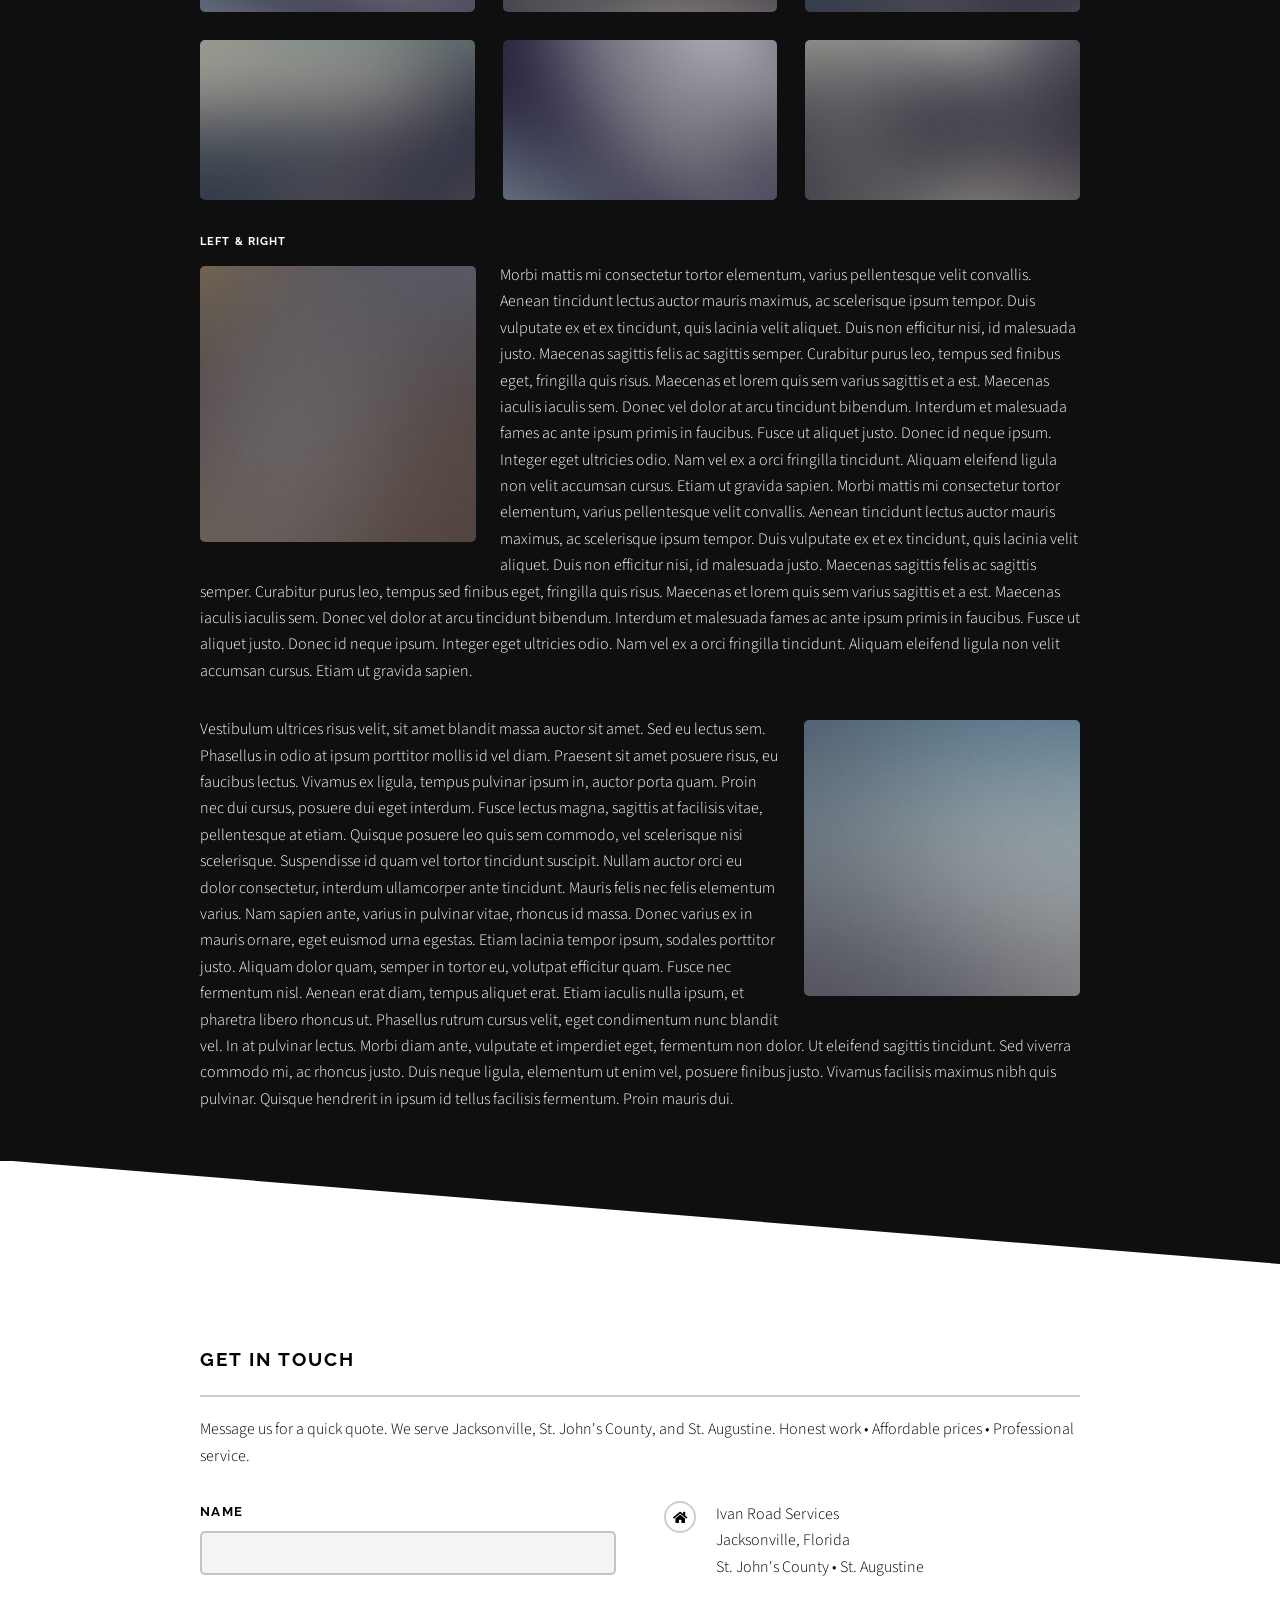
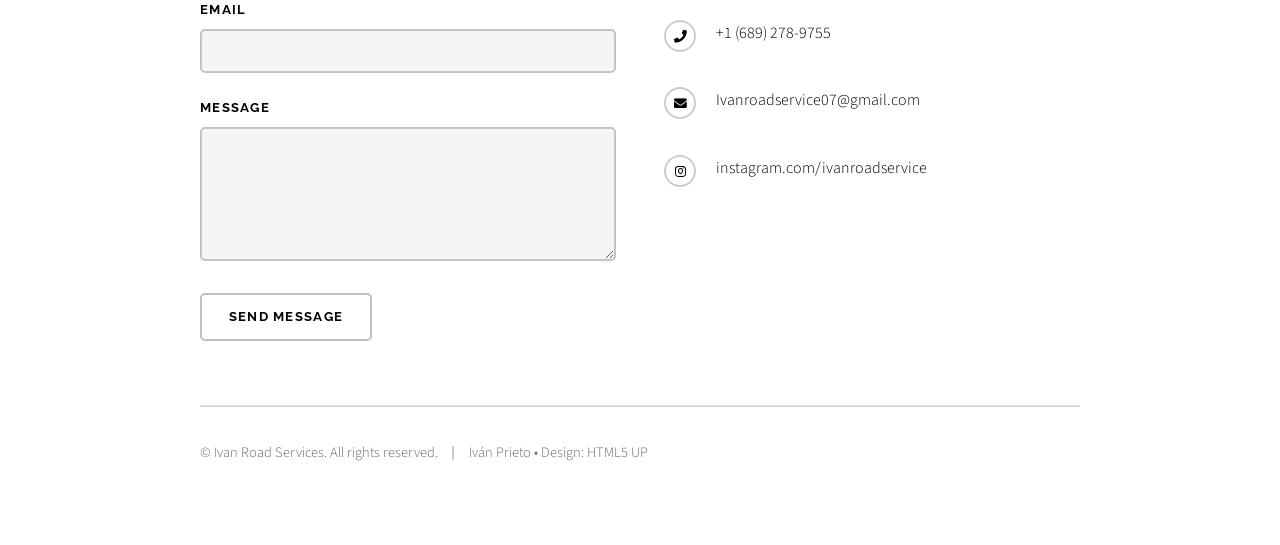
==== commit d54e02a5: "UI fixes: footer hover zoom, mobile franja, single Call now, carousel speeds (reviews slower, brands" ====
--- a/elements.html
+++ b/elements.html
@@ -33,7 +33,6 @@
 								<li><a href="index.html">Home</a></li>
 								<li><a href="generic.html">About</a></li>
 								<li><a href="elements.html">Contact</a></li>
-								<li><a href="tel:+16892789755">Request Quote</a></li>
 								<li><a href="tel:+16892789755">Call Now</a></li>
 							</ul>
 							<a href="#" class="close">Close</a>
@@ -392,7 +391,7 @@
 									St. John's County &bull; St. Augustine
 								</li>
 								<li class="icon solid fa-phone"><a href="tel:+16892789755">+1 (689) 278-9755</a></li>
-								<li class="icon solid fa-envelope"><a href="tel:+16892789755">Message us for a quote</a></li>
+								<li class="icon solid fa-envelope"><a href="mailto:Ivanroadservice07@gmail.com">Ivanroadservice07@gmail.com</a></li>
 								<li class="icon brands fa-instagram"><a href="https://www.instagram.com/ivanroadservice" target="_blank" rel="noopener">instagram.com/ivanroadservice</a></li>
 							</ul>
 							<ul class="copyright">
--- a/assets/css/main.css
+++ b/assets/css/main.css
@@ -3153,7 +3153,7 @@
 			color: #ffffff;
 			border: 0;
 			text-decoration: none;
-			padding: 0.35em 0.5em;
+			padding: 0.5em 0.75em;
 			margin-right: 0.25em;
 			cursor: pointer;
 			-moz-transition: color 0.2s ease-in-out, background-color 0.2s ease-in-out;
@@ -3165,6 +3165,7 @@
 			-webkit-flex-shrink: 0;
 			-ms-flex-shrink: 0;
 			flex-shrink: 0;
+			font-size: 1.05em;
 		}
 
 		#header .header-call-icon:hover {
@@ -3176,6 +3177,17 @@
 			content: '\f095';
 			font-family: 'Font Awesome 5 Free';
 			font-weight: 900;
+		}
+
+		#header .header-call-icon .icon.solid.fa-phone {
+			font-size: 1.15em;
+		}
+
+		#header .header-call-icon .header-call-text {
+			margin-left: 0.45em;
+			font-size: 0.95em;
+			font-weight: 700;
+			letter-spacing: 0.08em;
 		}
 
 		#header h1 {
@@ -3288,6 +3300,15 @@
 				font-size: 0.75em;
 			}
 
+			/* CALL NOW 24/7 - tamaño cómodo en tablet */
+			#header .header-call-icon {
+				padding: 0.5em 0.7em;
+				font-size: 1em;
+			}
+			#header .header-call-icon .header-call-text {
+				font-size: 0.9em;
+			}
+
 		}
 
 		@media screen and (max-width: 736px) {
@@ -3352,6 +3373,19 @@
 								background-color: rgba(255, 255, 255, 0.15);
 							}
 
+			/* CALL NOW 24/7 - visible y táctil en móvil */
+			#header .header-call-icon {
+				padding: 0.5em 0.6em;
+				font-size: 0.95em;
+				min-height: 2.5em;
+			}
+			#header .header-call-icon .icon.solid.fa-phone {
+				font-size: 1.1em;
+			}
+			#header .header-call-icon .header-call-text {
+				font-size: 0.8em;
+			}
+
 		}
 
 		@media screen and (max-width: 480px) {
@@ -3375,6 +3409,19 @@
 
 			#header .header-logo img {
 				max-height: 2.6em;
+			}
+
+			/* CALL NOW 24/7 - pantallas pequeñas, mantiene área táctil */
+			#header .header-call-icon {
+				padding: 0.45em 0.55em;
+				font-size: 0.9em;
+				min-height: 2.4em;
+			}
+			#header .header-call-icon .icon.solid.fa-phone {
+				font-size: 1.05em;
+			}
+			#header .header-call-icon .header-call-text {
+				font-size: 0.72em;
 			}
 
 			#header nav a[href="#menu"] {
@@ -3637,18 +3684,19 @@
 
 		#banner .banner-recuadro-1 h2 .banner-title-line1 {
 			color: #000000;
-			font-weight: 900;
+			font-weight: 700;
 			font-size: 0.7em;
-			-webkit-text-stroke: 2px #000000;
-			text-stroke: 2px #000000;
+			-webkit-text-stroke: 0.35px #000000;
+			text-stroke: 0.35px #000000;
+			letter-spacing: 0.02em;
 		}
 
 		#banner .banner-recuadro-1 h2 .banner-phone-line,
 		#banner .banner-recuadro-1 h2 .banner-phone-line a {
 			color: #000000;
 			font-weight: 900;
-			-webkit-text-stroke: 0.5px #ffffff;
-			text-stroke: 0.5px #ffffff;
+			-webkit-text-stroke: 0.35px #000000;
+			text-stroke: 0.35px #000000;
 		}
 
 		/* Recuadro 3: texto inferior */
@@ -3713,6 +3761,7 @@
 				background-image: linear-gradient(to top, rgba(0, 0, 0, 0.5), rgba(0, 0, 0, 0.2)), url("../../images/trucks.jpg");
 				background-size: auto, cover;
 				background-position: center center;
+				background-repeat: no-repeat;
 				margin-bottom: -6.5em;
 			}
 
@@ -3721,8 +3770,8 @@
 		@media screen and (max-width: 980px) {
 
 			#banner {
-				padding: 12em 3em 12.375em 3em ;
-				margin-bottom: -4.75em;
+				padding: 10em 3em 16em 3em;
+				margin-bottom: 0;
 			}
 
 				#banner .inner {
@@ -3734,24 +3783,53 @@
 		@media screen and (max-width: 736px) {
 
 			#banner {
-				padding: 5em 2em 4.25em 2em ;
-				margin-bottom: -2.5em;
+				padding: 6.5em 1.5em 14em 1.5em;
+				margin-bottom: 0;
+				min-height: 22em;
 			}
 
 			#banner .inner {
-				padding-top: 0.5em;
+				padding-top: 0;
+				display: -moz-flex;
+				display: -webkit-flex;
+				display: -ms-flex;
+				display: flex;
+				-moz-flex-direction: column;
+				-webkit-flex-direction: column;
+				-ms-flex-direction: column;
+				flex-direction: column;
+				-moz-justify-content: flex-start;
+				-webkit-justify-content: flex-start;
+				-ms-justify-content: flex-start;
+				justify-content: flex-start;
+				min-height: 18em;
+			}
+
+			/* Título y teléfono arriba, bien debajo del header */
+			#banner .banner-recuadro-1 {
+				margin-bottom: 0;
+				-moz-flex-shrink: 0;
+				-webkit-flex-shrink: 0;
+				-ms-flex-shrink: 0;
+				flex-shrink: 0;
 			}
 
 			#banner .banner-recuadro-1 h2 {
-				font-size: 1.1em;
+				font-size: 1em;
 			}
 
 			#banner .banner-recuadro-3 p {
 				font-size: 0.8em;
 			}
 
+			/* Texto blanco abajo, sobre la tierra/piso de los camiones */
 			#banner .banner-recuadro-3 {
-				bottom: 0.5em;
+				position: absolute;
+				bottom: 4em;
+				left: 0;
+				right: 0;
+				margin-top: 0;
+				padding-top: 0;
 			}
 
 		}
@@ -3759,11 +3837,16 @@
 		@media screen and (max-width: 480px) {
 
 			#banner {
-				padding: 4em 1em 3.5em 1em;
+				padding: 6em 1em 11em 1em;
+				min-height: 20em;
+			}
+
+			#banner .inner {
+				min-height: 16em;
 			}
 
 			#banner .banner-recuadro-1 h2 {
-				font-size: 0.95em;
+				font-size: 0.9em;
 				line-height: 1.35;
 			}
 
@@ -3773,8 +3856,20 @@
 				text-align: center;
 			}
 
+			/* Mismo estilo que web: número en negro como el título */
+			#banner .banner-recuadro-1 .banner-phone-line,
+			#banner .banner-recuadro-1 .banner-phone-line a {
+				color: #000000 !important;
+				-webkit-text-stroke: 0.35px #000000;
+				text-stroke: 0.35px #000000;
+			}
+
 			#banner .banner-recuadro-3 p {
-				font-size: 0.75em;
+				font-size: 0.72em;
+			}
+
+			#banner .banner-recuadro-3 {
+				bottom: 3.5em;
 			}
 
 		}
@@ -4280,6 +4375,13 @@
 				margin: 2.5em 0;
 			}
 
+			/* Más espacio entre banner y primera sección (icono 24/7) en móvil.
+			   Sin margen negativo para que la sección 24/7 no se vea cortada. */
+			#wrapper > #one.wrapper.spotlight {
+				margin-top: 0.5em;
+				padding-top: 2em;
+			}
+
 				.wrapper:before, .wrapper:after {
 					height: 2.5em;
 				}
@@ -4318,6 +4420,11 @@
 		}
 
 		@media screen and (max-width: 480px) {
+
+			#wrapper > #one.wrapper.spotlight {
+				margin-top: 0.4em;
+				padding-top: 1.5em;
+			}
 
 			.wrapper.spotlight .inner {
 				display: block;
@@ -4346,11 +4453,576 @@
 
 		}
 
+/* Services summary - franja inferior sólida; sin franja superior para no tapar el texto del banner (recuadro-3) */
+
+	#services-summary.wrapper {
+		margin-top: 0.5em;
+		margin-bottom: 0;
+	}
+
+	#services-summary.wrapper .inner {
+		padding-top: 0.5em;
+		padding-bottom: 0.35em;
+	}
+
+	/* No extender franja negra hacia arriba: no tapar "Does your diesel vehicle need repair..." del banner */
+	#services-summary.wrapper:before {
+		display: none !important;
+	}
+
+	/* Franja inferior mínima para que Our Services funcione como título y no corte las opciones */
+	#services-summary.wrapper:after {
+		background: #000000 !important;
+		background-image: none !important;
+		-moz-transform: none;
+		-webkit-transform: none;
+		-ms-transform: none;
+		transform: none;
+		height: 1em !important;
+		box-shadow: none;
+	}
+
+	@media screen and (max-width: 980px) {
+
+		#services-summary.wrapper {
+			margin-top: 0.4em;
+			margin-bottom: 0;
+		}
+
+		#services-summary.wrapper .inner {
+			padding-top: 0.45em;
+			padding-bottom: 0.3em;
+		}
+
+		#services-summary.wrapper:after {
+			height: 0.75em !important;
+		}
+
+	}
+
+	@media screen and (max-width: 736px) {
+
+		/* Evitar franja clara entre banner y Our Services en móvil */
+		#wrapper {
+			background-color: #000000;
+		}
+
+		#services-summary.wrapper {
+			margin-top: 0;
+			margin-bottom: 0;
+		}
+
+		#services-summary.wrapper .inner {
+			padding-top: 0.4em;
+			padding-bottom: 0.25em;
+		}
+
+		#services-summary.wrapper:after {
+			height: 0.6em !important;
+		}
+
+	}
+
+/* Primer spotlight (#one) - franja superior sólida para tapar el fondo entre Our Services y 24/7 */
+
+	#one.wrapper.spotlight {
+		margin-top: 0.75em;
+	}
+
+	#one.wrapper.spotlight:before {
+		background: #000000 !important;
+		background-image: none !important;
+		-moz-transform: none;
+		-webkit-transform: none;
+		-ms-transform: none;
+		transform: none;
+		height: 6.5em !important;
+		top: -6.5em !important;
+		box-shadow: none;
+	}
+
+	@media screen and (max-width: 980px) {
+		#one.wrapper.spotlight {
+			margin-top: 0.5em;
+		}
+		#one.wrapper.spotlight:before {
+			height: 3em !important;
+			top: -3em !important;
+		}
+	}
+
+	@media screen and (max-width: 736px) {
+		#one.wrapper.spotlight {
+			margin-top: 0.4em;
+		}
+		#one.wrapper.spotlight:before {
+			height: 2em !important;
+			top: -2em !important;
+		}
+	}
+
+/* Brands section - carousel (fondo blanco para mejor visibilidad de los logos) */
+
+	#brands-section {
+		position: relative;
+		overflow: hidden;
+		background-color: #ffffff !important;
+		margin-top: -6.5em;
+		padding-top: 6.5em;
+		margin-bottom: -6.5em;
+		padding-bottom: 14em;
+		box-sizing: border-box;
+	}
+
+	/* Sustituir el triángulo superior por franja sólida para tapar el fondo */
+	#brands-section.wrapper:before {
+		background: #ffffff !important;
+		background-image: none !important;
+		-moz-transform: none;
+		-webkit-transform: none;
+		-ms-transform: none;
+		transform: none;
+		height: 6em !important;
+		top: -6em !important;
+		box-shadow: none;
+	}
+
+	/* Franja inferior sólida para tapar el fondo entre Brands y Map */
+	#brands-section.wrapper:after {
+		background: #ffffff !important;
+		background-image: none !important;
+		-moz-transform: none;
+		-webkit-transform: none;
+		-ms-transform: none;
+		transform: none;
+		height: 14em !important;
+		bottom: 0 !important;
+		top: auto !important;
+		box-shadow: none;
+	}
+
+	#brands-section .brands-section-label {
+		font-family: Raleway, Helvetica, sans-serif;
+		font-size: 0.75em;
+		font-weight: 700;
+		letter-spacing: 0.15em;
+		text-transform: uppercase;
+		color: rgba(0, 0, 0, 0.5);
+		margin: 0 0 0.5em 0;
+	}
+
+	#brands-section .brands-section-label::after {
+		content: '';
+		display: block;
+		width: 2.5em;
+		height: 3px;
+		background: #e67e22;
+		margin-top: 0.4em;
+	}
+
+	#brands-section h2.major {
+		margin-top: 0;
+		color: #1a1a1a;
+		border-bottom-color: rgba(0, 0, 0, 0.15);
+	}
+
+	#brands-section .inner > p {
+		color: #333333;
+	}
+
+	.brands-carousel-wrap {
+		width: 100%;
+		overflow: hidden;
+		margin-top: 1.5em;
+		padding: 1em 0;
+	}
+
+	.brands-carousel {
+		width: 100%;
+		overflow: hidden;
+	}
+
+	.brands-carousel .brands-track {
+		display: -moz-flex;
+		display: -webkit-flex;
+		display: -ms-flex;
+		display: flex;
+		-moz-align-items: center;
+		-webkit-align-items: center;
+		-ms-align-items: center;
+		align-items: center;
+		width: -moz-max-content;
+		width: max-content;
+		-moz-animation: brands-scroll 55s linear infinite;
+		-webkit-animation: brands-scroll 55s linear infinite;
+		-ms-animation: brands-scroll 55s linear infinite;
+		animation: brands-scroll 55s linear infinite;
+	}
+
+	.brands-carousel .brands-track img {
+		height: 7em;
+		width: auto;
+		max-width: 16em;
+		object-fit: contain;
+		margin: 0 3em;
+		opacity: 0.9;
+		-moz-filter: brightness(1.05);
+		-webkit-filter: brightness(1.05);
+		filter: brightness(1.05);
+	}
+
+	@-moz-keyframes brands-scroll {
+		0% { -moz-transform: translateX(0); }
+		100% { -moz-transform: translateX(-50%); }
+	}
+
+	@-webkit-keyframes brands-scroll {
+		0% { -webkit-transform: translateX(0); }
+		100% { -webkit-transform: translateX(-50%); }
+	}
+
+	@keyframes brands-scroll {
+		0% { transform: translateX(0); }
+		100% { transform: translateX(-50%); }
+	}
+
+	@media screen and (max-width: 980px) {
+
+		#brands-section.wrapper:before {
+			height: 4.75em !important;
+			top: -4.75em !important;
+		}
+
+		#brands-section.wrapper:after {
+			height: 10em !important;
+		}
+
+		#brands-section {
+			margin-top: -4.75em;
+			padding-top: 4.75em;
+			margin-bottom: -4.75em;
+			padding-bottom: 10em;
+		}
+
+	}
+
+	@media screen and (max-width: 736px) {
+
+		.brands-carousel .brands-track img {
+			height: 5.5em;
+			margin: 0 2.5em;
+		}
+
+		.brands-carousel .brands-track {
+			-moz-animation-duration: 43s;
+			-webkit-animation-duration: 43s;
+			animation-duration: 43s;
+		}
+
+		#brands-section.wrapper:before {
+			height: 2.5em !important;
+			top: -2.5em !important;
+		}
+
+		#brands-section.wrapper:after {
+			height: 8em !important;
+		}
+
+		#brands-section {
+			margin-top: -2.5em;
+			padding-top: 2.5em;
+			margin-bottom: -2.5em;
+			padding-bottom: 8em;
+		}
+
+		#brands-section .inner {
+			padding-left: 2em;
+			padding-right: 2em;
+		}
+
+	}
+
+	@media screen and (max-width: 480px) {
+
+		.brands-carousel .brands-track img {
+			height: 4.5em;
+			margin: 0 2em;
+		}
+
+		#brands-section .inner {
+			padding-left: 1.5em;
+			padding-right: 1.5em;
+		}
+
+		.brands-carousel-wrap {
+			margin-top: 1em;
+		}
+
+	}
+
+/* Gallery section */
+
+	#gallery-section.gallery-section {
+		background-color: #1a1a1a;
+		position: relative;
+	}
+
+	.gallery-section-label {
+		font-family: Raleway, Helvetica, sans-serif;
+		font-size: 0.75em;
+		font-weight: 700;
+		letter-spacing: 0.15em;
+		text-transform: uppercase;
+		color: rgba(255, 255, 255, 0.5);
+		margin: 0 0 0.5em 0;
+	}
+
+	.gallery-section-label::after {
+		content: '';
+		display: block;
+		width: 2.5em;
+		height: 3px;
+		background: #e67e22;
+		margin-top: 0.4em;
+	}
+
+	#gallery-section h2.major {
+		margin-top: 0;
+	}
+
+	.gallery-grid {
+		display: grid;
+		grid-template-columns: repeat(3, 1fr);
+		gap: 1.25em;
+		margin-top: 2em;
+	}
+
+	#gallery-section .gallery-item {
+		margin: 0;
+		border-radius: 8px;
+		overflow: hidden;
+		opacity: 0;
+		transform: translateY(24px);
+		transition: opacity 0.5s ease-out, transform 0.5s ease-out;
+		box-shadow: 0 4px 20px rgba(0, 0, 0, 0.3);
+	}
+
+	#gallery-section.visible .gallery-item {
+		opacity: 1;
+		transform: translateY(0);
+	}
+
+	#gallery-section .gallery-item:nth-child(1) { transition-delay: 0.05s; }
+	#gallery-section .gallery-item:nth-child(2) { transition-delay: 0.1s; }
+	#gallery-section .gallery-item:nth-child(3) { transition-delay: 0.15s; }
+	#gallery-section .gallery-item:nth-child(4) { transition-delay: 0.2s; }
+	#gallery-section .gallery-item:nth-child(5) { transition-delay: 0.25s; }
+	#gallery-section .gallery-item:nth-child(6) { transition-delay: 0.3s; }
+	#gallery-section .gallery-item:nth-child(7) { transition-delay: 0.35s; }
+	#gallery-section .gallery-item:nth-child(8) { transition-delay: 0.4s; }
+	#gallery-section .gallery-item:nth-child(9) { transition-delay: 0.45s; }
+	#gallery-section .gallery-item:nth-child(10) { transition-delay: 0.5s; }
+	#gallery-section .gallery-item:nth-child(11) { transition-delay: 0.55s; }
+	#gallery-section .gallery-item:nth-child(12) { transition-delay: 0.6s; }
+	#gallery-section .gallery-item:nth-child(13) { transition-delay: 0.65s; }
+	#gallery-section .gallery-item:nth-child(14) { transition-delay: 0.7s; }
+
+	#gallery-section .gallery-item img {
+		display: block;
+		width: 100%;
+		height: 220px;
+		object-fit: cover;
+		vertical-align: bottom;
+	}
+
+	@media screen and (max-width: 980px) {
+		.gallery-grid {
+			grid-template-columns: repeat(2, 1fr);
+			gap: 1em;
+		}
+		#gallery-section .gallery-item img {
+			height: 200px;
+		}
+	}
+
+	@media screen and (max-width: 736px) {
+		#gallery-section .inner {
+			padding-left: 2em;
+			padding-right: 2em;
+		}
+		.gallery-grid {
+			grid-template-columns: 1fr;
+			gap: 0.85em;
+			margin-top: 1.75em;
+		}
+		#gallery-section .gallery-item img {
+			height: 220px;
+		}
+	}
+
+	@media screen and (max-width: 480px) {
+		#gallery-section .inner {
+			padding-left: 1.5em;
+			padding-right: 1.5em;
+		}
+		.gallery-grid {
+			grid-template-columns: 1fr;
+			gap: 0.75em;
+			margin-top: 1.5em;
+		}
+		#gallery-section .gallery-item img {
+			height: 240px;
+		}
+		.gallery-section-label {
+			font-size: 0.7em;
+		}
+		#gallery-section h2.major {
+			font-size: 0.95em;
+		}
+	}
+
+/* Reviews section - carousel vertical (Google reviews) */
+
+	#reviews-section .reviews-section-label {
+		font-family: Raleway, Helvetica, sans-serif;
+		font-size: 0.75em;
+		font-weight: 700;
+		letter-spacing: 0.15em;
+		text-transform: uppercase;
+		color: rgba(255, 255, 255, 0.5);
+		margin: 0 0 0.5em 0;
+	}
+
+	#reviews-section .reviews-section-label::after {
+		content: '';
+		display: block;
+		width: 2.5em;
+		height: 3px;
+		background: #e67e22;
+		margin-top: 0.4em;
+	}
+
+	#reviews-section h2.major {
+		margin-top: 0;
+	}
+
+	.reviews-carousel-wrap {
+		width: 100%;
+		max-width: 22em;
+		margin: 2em auto 0;
+		height: 420px;
+		overflow: hidden;
+		position: relative;
+		border-radius: 12px;
+		box-shadow: 0 8px 32px rgba(0, 0, 0, 0.4);
+	}
+
+	.reviews-carousel {
+		width: 100%;
+		height: 100%;
+		overflow: hidden;
+	}
+
+	@keyframes reviews-scroll-vertical {
+		0% { transform: translateY(0); }
+		100% { transform: translateY(-50%); }
+	}
+
+	@-moz-keyframes reviews-scroll-vertical {
+		0% { -moz-transform: translateY(0); }
+		100% { -moz-transform: translateY(-50%); }
+	}
+
+	@-webkit-keyframes reviews-scroll-vertical {
+		0% { -webkit-transform: translateY(0); }
+		100% { -webkit-transform: translateY(-50%); }
+	}
+
+	.reviews-carousel .reviews-track {
+		display: flex;
+		flex-direction: column;
+		align-items: center;
+		width: 100%;
+		-moz-animation: reviews-scroll-vertical 135s linear infinite;
+		-webkit-animation: reviews-scroll-vertical 135s linear infinite;
+		animation: reviews-scroll-vertical 135s linear infinite;
+	}
+
+	.reviews-carousel .reviews-track img {
+		width: 100%;
+		max-width: 20em;
+		height: auto;
+		object-fit: contain;
+		margin: 0 0 1em 0;
+		display: block;
+		border-radius: 8px;
+		flex-shrink: 0;
+	}
+
+	.reviews-carousel .reviews-track img:last-child {
+		margin-bottom: 0;
+	}
+
+	@media screen and (max-width: 980px) {
+		.reviews-carousel-wrap {
+			max-width: 20em;
+			height: 380px;
+			margin-top: 1.5em;
+		}
+		.reviews-carousel .reviews-track {
+			animation-duration: 118s;
+		}
+	}
+
+	@media screen and (max-width: 736px) {
+		.reviews-carousel-wrap {
+			max-width: 18em;
+			height: 340px;
+			margin-top: 1.25em;
+		}
+		.reviews-carousel .reviews-track img {
+			max-width: 16em;
+		}
+		.reviews-carousel .reviews-track {
+			animation-duration: 101s;
+		}
+	}
+
+	@media screen and (max-width: 480px) {
+		.reviews-carousel-wrap {
+			max-width: 100%;
+			height: 320px;
+			margin-top: 1em;
+		}
+		.reviews-carousel .reviews-track img {
+			max-width: 100%;
+		}
+		#reviews-section .reviews-section-label {
+			font-size: 0.7em;
+		}
+		#reviews-section h2.major {
+			font-size: 0.95em;
+		}
+	}
+
 /* Map section - Service area */
 
 	#map-section {
 		background-color: #2e3141;
 		position: relative;
+	}
+
+	/* Franja superior sólida para tapar el fondo entre Brands y Map */
+	#map-section.wrapper:before {
+		background: #2e3141 !important;
+		background-image: none !important;
+		-moz-transform: none;
+		-webkit-transform: none;
+		-ms-transform: none;
+		transform: none;
+		height: 6em !important;
+		top: -6em !important;
+		box-shadow: none;
 	}
 
 	/* Sustituir el triángulo inferior por una franja sólida del mismo gris para tapar el fondo */
@@ -4392,6 +5064,11 @@
 		margin-top: 0;
 	}
 
+	#map-section .service-area-list {
+		margin: 0.75em 0 0 1.25em;
+		padding-left: 0.5em;
+	}
+
 	#map-section .map-fullwidth {
 		width: 100%;
 		height: 420px;
@@ -4406,7 +5083,19 @@
 		font-size: 0.7em;
 	}
 
+	@media screen and (max-width: 980px) {
+		#map-section.wrapper:before {
+			height: 4.75em !important;
+			top: -4.75em !important;
+		}
+	}
+
 	@media screen and (max-width: 736px) {
+
+		#map-section.wrapper:before {
+			height: 2.5em !important;
+			top: -2.5em !important;
+		}
 
 		#map-section .map-fullwidth {
 			height: 340px;
@@ -4481,12 +5170,18 @@
 			color: #000000;
 		}
 
+		#footer .inner .contact li a {
+			display: inline-block;
+			transition: transform 0.25s ease;
+		}
+
 		#footer .inner h2.major {
 			border-bottom-color: rgba(0, 0, 0, 0.2);
 		}
 
 		#footer .inner .contact li a:hover {
-			color: #333333;
+			color: #000000 !important;
+			transform: scale(1.04);
 		}
 
 		#footer .inner input[type="text"],
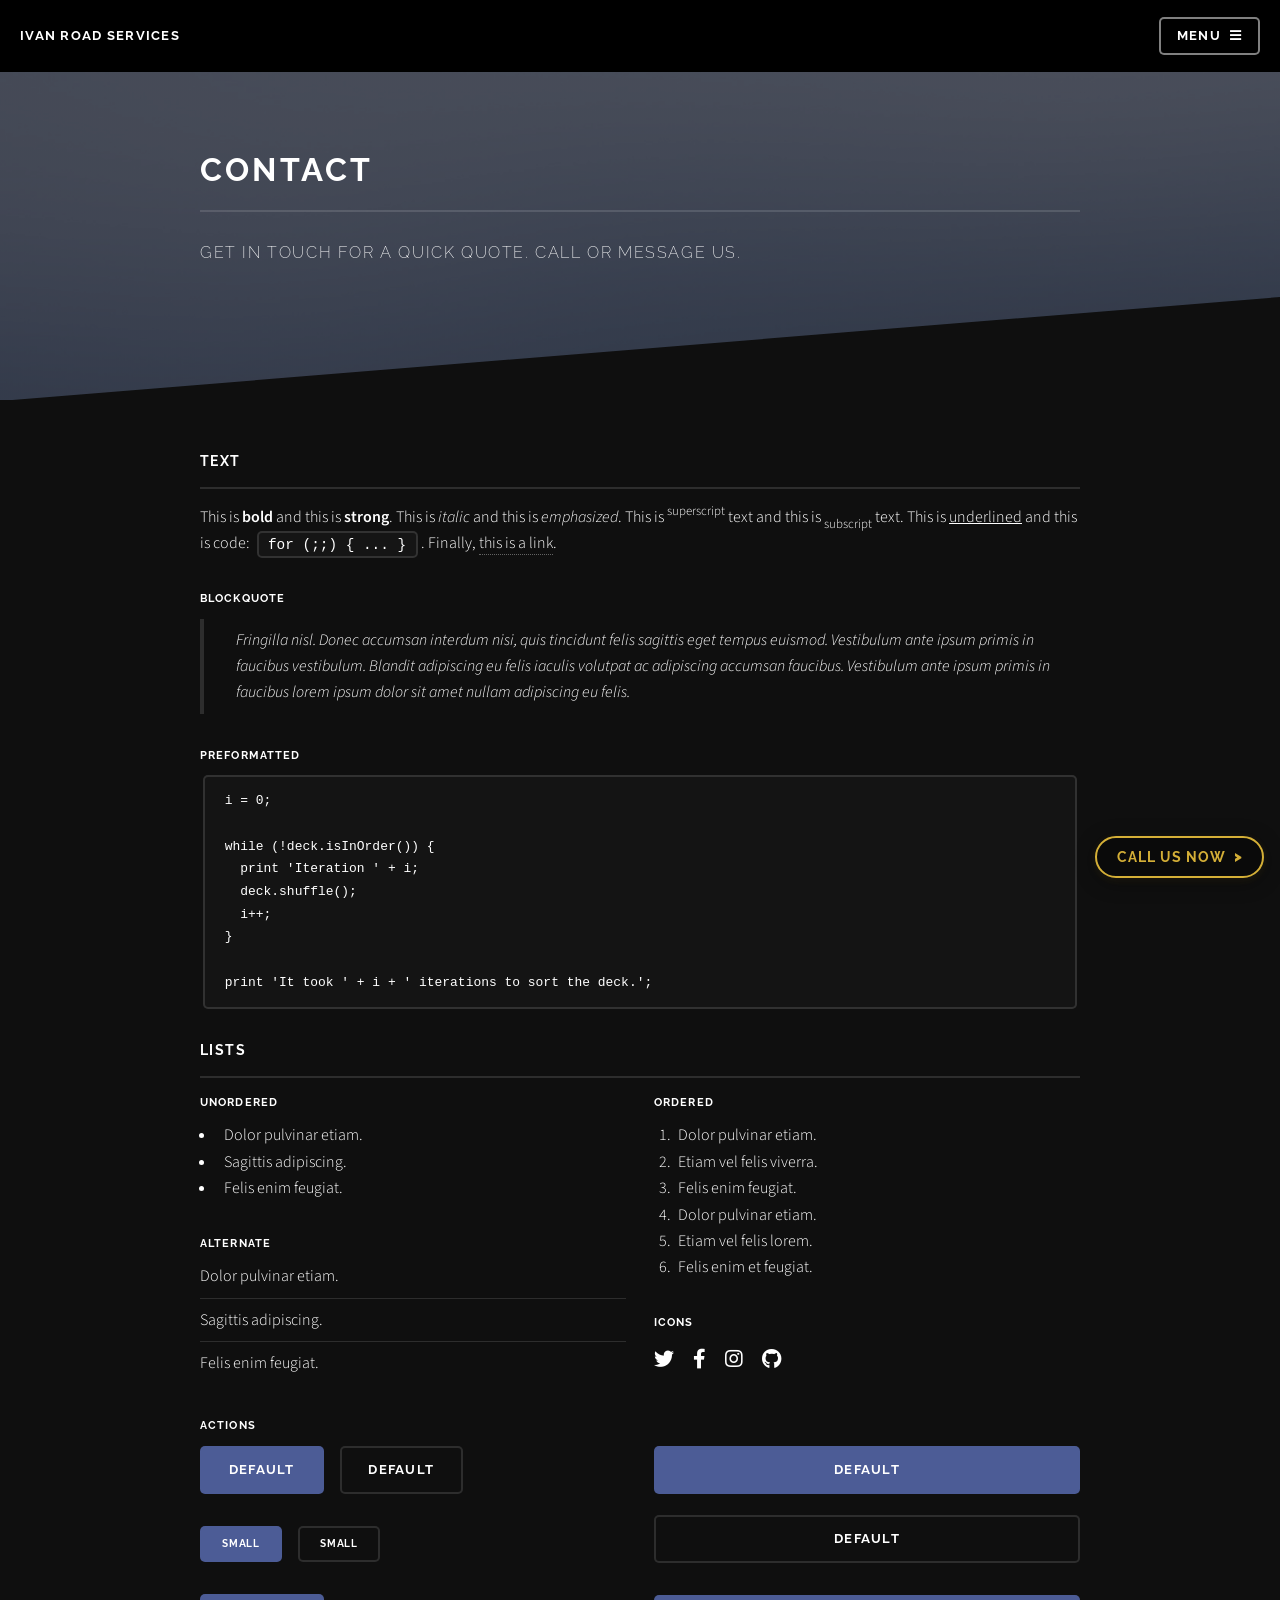
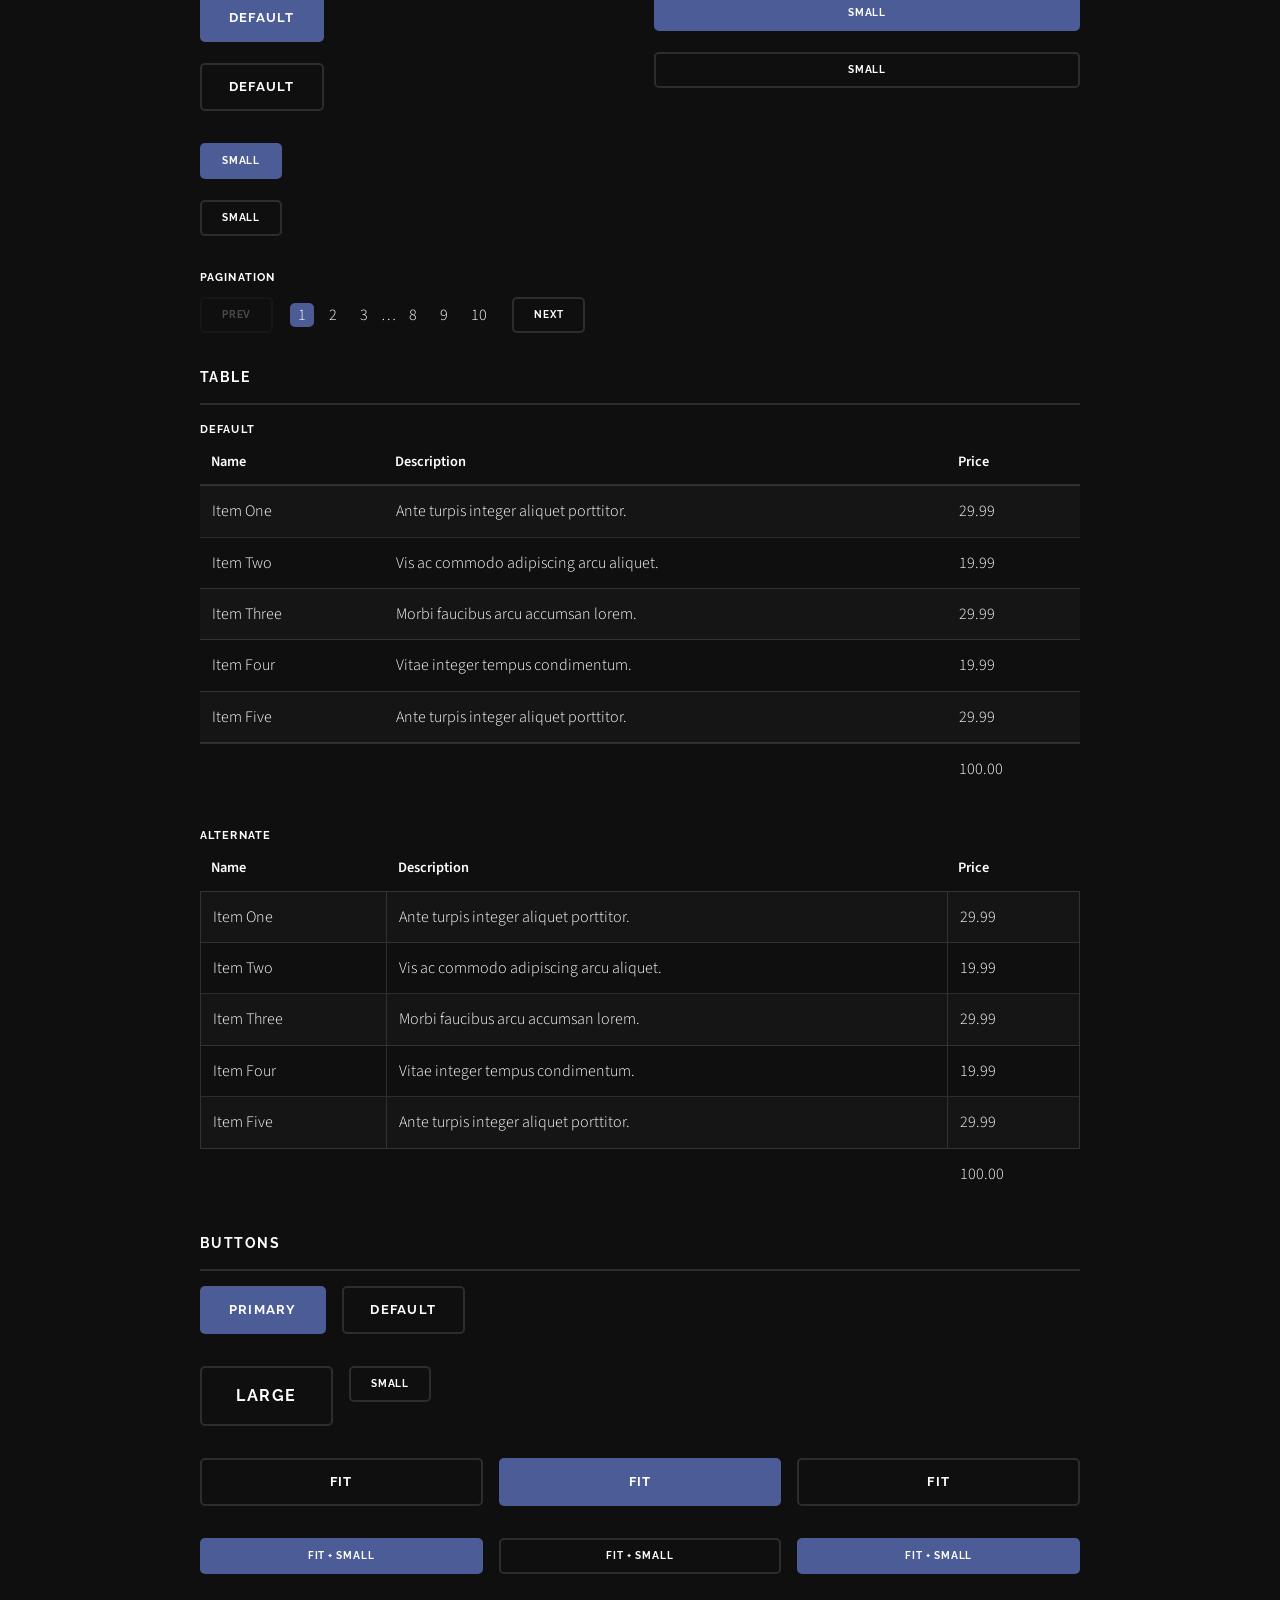
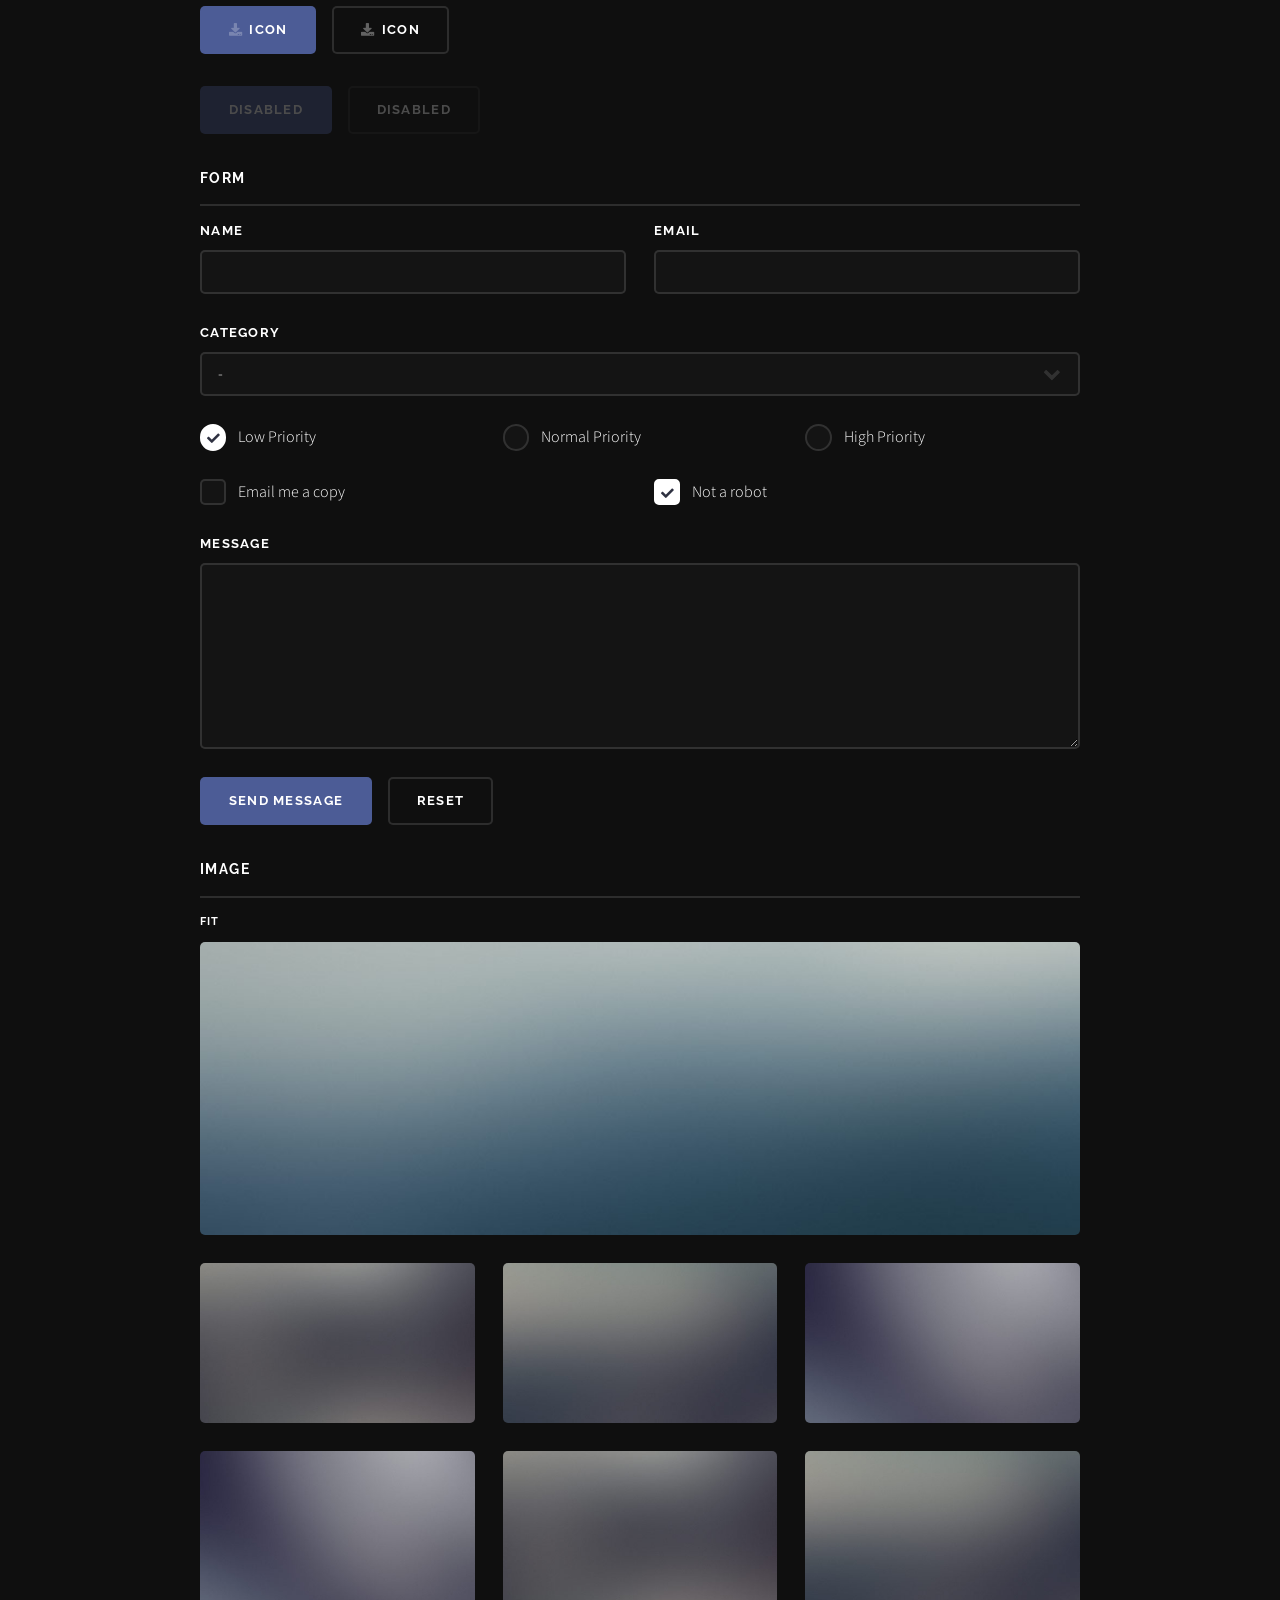
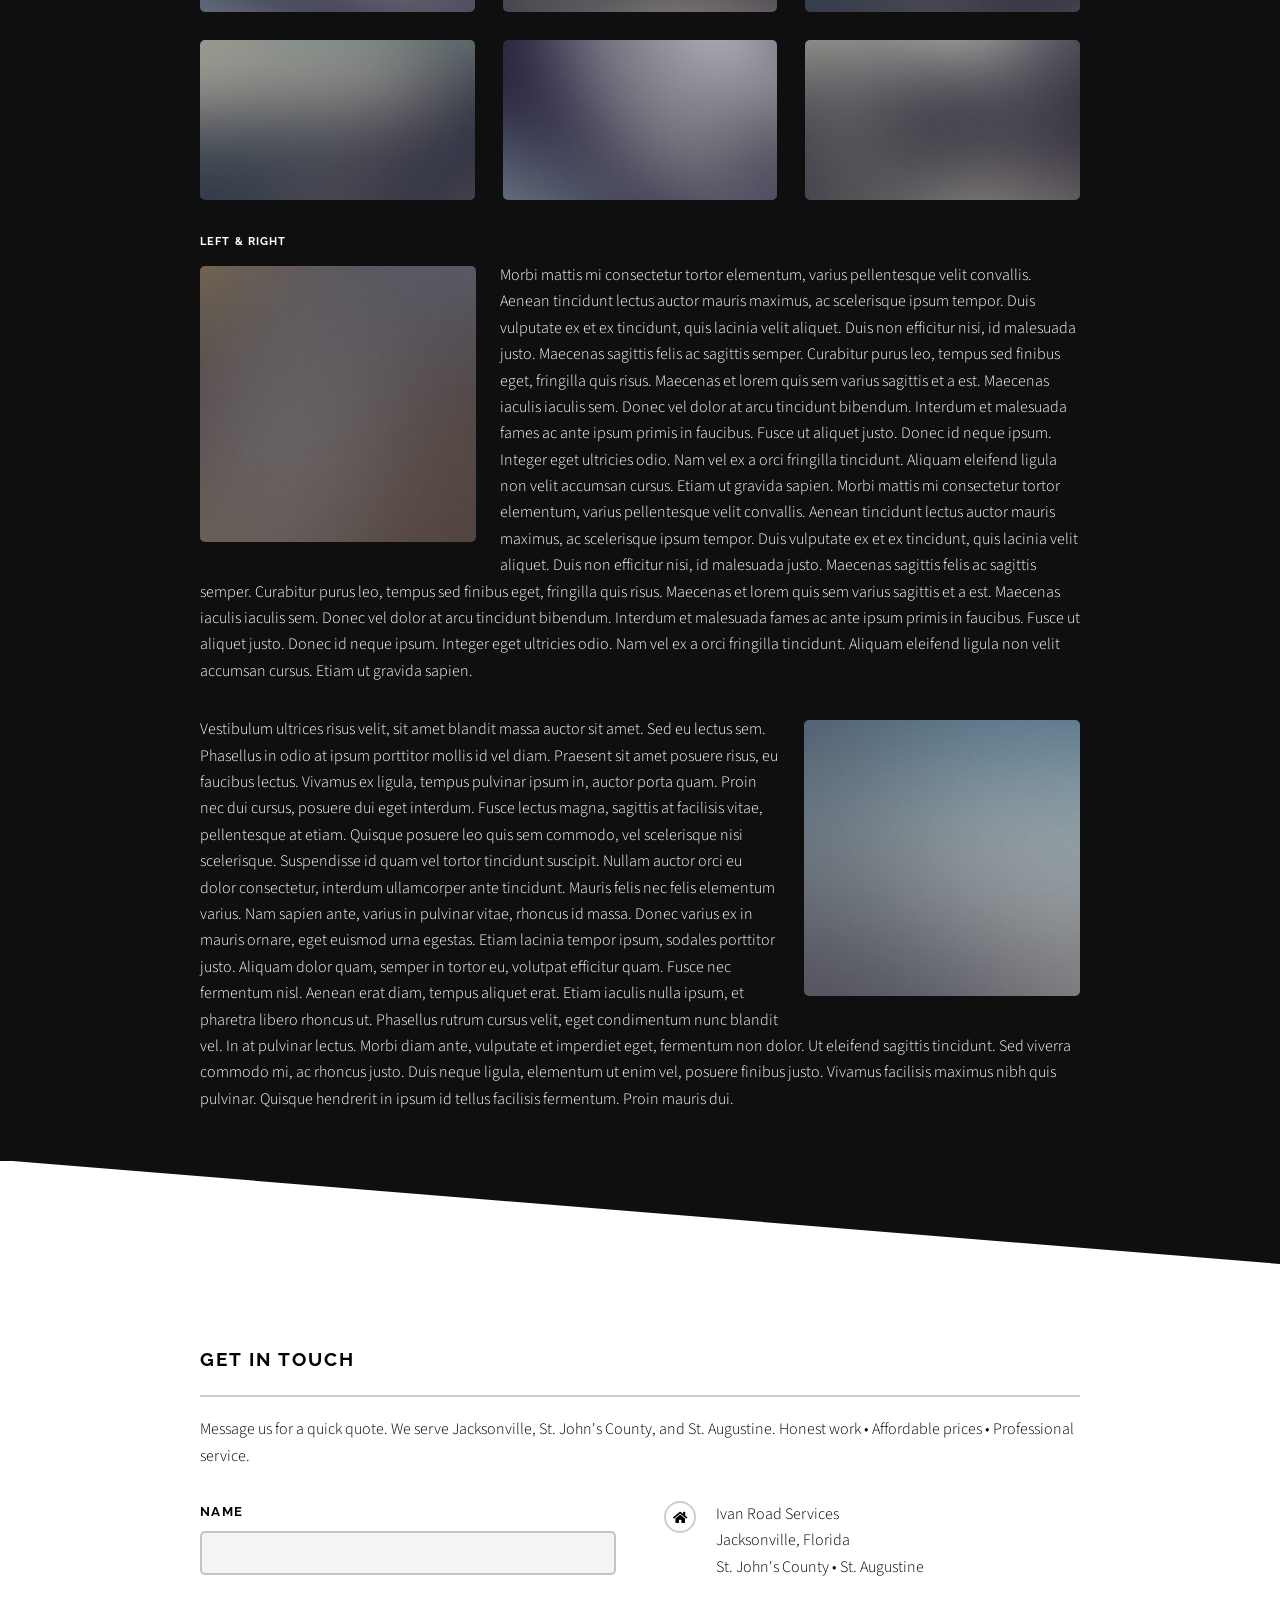
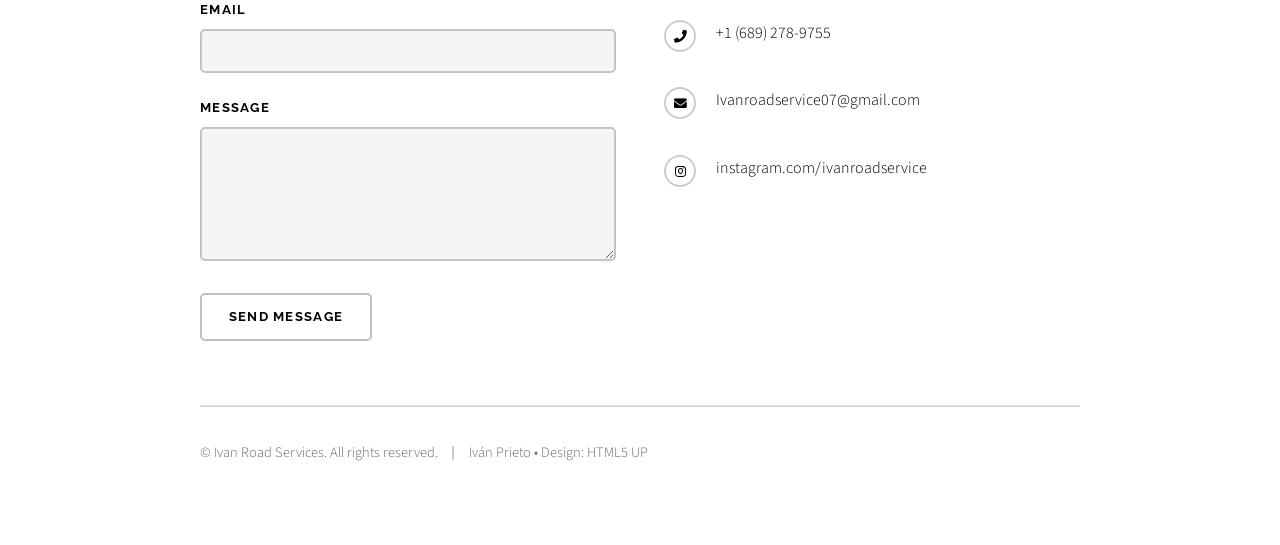
==== commit 054f138d: "UI: FAB CALL US NOW with tel link, hero phone CTA, FAB sizing and styles Made-with: Cursor" ====
--- a/elements.html
+++ b/elements.html
@@ -402,6 +402,8 @@
 
 			</div>
 
+				<a href="tel:+16892789755" class="fab-solicitar" id="fab-solicitar" title="Call +1 (689) 278-9755" aria-label="Call Ivan Road Services at +1 (689) 278-9755"><span class="fab-solicitar-text">CALL US NOW</span><span class="fab-solicitar-icon" aria-hidden="true">&gt;</span></a>
+
 		<!-- Scripts -->
 			<script src="assets/js/jquery.min.js"></script>
 			<script src="assets/js/jquery.scrollex.min.js"></script>
--- a/assets/css/main.css
+++ b/assets/css/main.css
@@ -92,6 +92,8 @@
 
 	html {
 		box-sizing: border-box;
+		scroll-behavior: smooth;
+		scroll-padding-top: 5em;
 	}
 
 	*, *:before, *:after {
@@ -3649,39 +3651,6 @@
 			text-stroke: 0.5px #000000;
 		}
 
-		#banner .banner-recuadro-1 h2 a {
-			color: inherit;
-			-webkit-text-stroke: inherit;
-			text-stroke: inherit;
-			border-bottom: none;
-		}
-
-		#banner .banner-recuadro-1 h2 a.banner-call-link {
-			padding: 0.25em 0.5em;
-			cursor: pointer;
-			display: inline-flex;
-			align-items: center;
-			-moz-align-items: center;
-			-webkit-align-items: center;
-			-ms-align-items: center;
-			text-decoration: none;
-		}
-
-		#banner .banner-recuadro-1 h2 a.banner-call-link .icon {
-			margin-right: 0.4em;
-			font-size: 0.95em;
-		}
-
-		#banner .banner-recuadro-1 h2 a.banner-call-link .icon.solid.fa-phone:before {
-			content: '\f095';
-			font-family: 'Font Awesome 5 Free';
-			font-weight: 900;
-		}
-
-		#banner .banner-recuadro-1 h2 a:hover {
-			color: #ffffff;
-		}
-
 		#banner .banner-recuadro-1 h2 .banner-title-line1 {
 			color: #000000;
 			font-weight: 700;
@@ -3691,12 +3660,108 @@
 			letter-spacing: 0.02em;
 		}
 
-		#banner .banner-recuadro-1 h2 .banner-phone-line,
-		#banner .banner-recuadro-1 h2 .banner-phone-line a {
-			color: #000000;
+		/* CTA teléfono hero: botón fantasma dorado, área táctil amplia */
+		#banner .banner-phone-cta {
+			margin-top: 0.85em;
+			display: -moz-inline-flex;
+			display: -webkit-inline-flex;
+			display: inline-flex;
+			-moz-align-items: center;
+			-webkit-align-items: center;
+			-ms-align-items: center;
+			align-items: center;
+			-moz-justify-content: center;
+			-webkit-justify-content: center;
+			-ms-justify-content: center;
+			justify-content: center;
+			gap: 0.55em;
+			min-height: 3rem;
+			min-width: 11rem;
+			padding: 0.7em 1.15em 0.75em 1.15em;
+			font-family: Raleway, Helvetica, sans-serif;
+			font-size: 1.2em;
+			font-weight: 700;
+			letter-spacing: 0.02em;
+			line-height: 1.2;
+			color: #d4af37 !important;
+			text-decoration: none;
+			border-bottom: none !important;
+			background: rgba(0, 0, 0, 0.4);
+			border: 2px solid #d4af37;
+			border-radius: 10px;
+			box-shadow: 0 4px 16px rgba(0, 0, 0, 0.35);
+			position: relative;
+			overflow: hidden;
+			-moz-transition: opacity 0.5s ease, color 0.2s ease, background 0.2s ease, border-color 0.2s ease, box-shadow 0.2s ease, -moz-transform 0.2s ease;
+			-webkit-transition: opacity 0.5s ease, color 0.2s ease, background 0.2s ease, border-color 0.2s ease, box-shadow 0.2s ease, -webkit-transform 0.2s ease;
+			-ms-transition: opacity 0.5s ease, color 0.2s ease, background 0.2s ease, border-color 0.2s ease, box-shadow 0.2s ease, -ms-transform 0.2s ease;
+			transition: opacity 0.5s ease, color 0.2s ease, background 0.2s ease, border-color 0.2s ease, box-shadow 0.2s ease, transform 0.2s ease;
+		}
+
+		#banner .banner-phone-cta .icon {
+			font-size: 0.95em;
+			color: #d4af37 !important;
+		}
+
+		#banner .banner-phone-cta .icon.solid.fa-phone:before {
+			content: '\f095';
+			font-family: 'Font Awesome 5 Free';
 			font-weight: 900;
-			-webkit-text-stroke: 0.35px #000000;
-			text-stroke: 0.35px #000000;
+		}
+
+		#banner .banner-phone-cta .banner-phone-cta__number {
+			position: relative;
+			display: inline-block;
+			padding-bottom: 2px;
+		}
+
+		#banner .banner-phone-cta .banner-phone-cta__number::after {
+			content: '';
+			position: absolute;
+			left: 0;
+			right: 0;
+			bottom: 0;
+			height: 2px;
+			background: linear-gradient(90deg, transparent, #d4af37 20%, #d4af37 80%, transparent);
+			-moz-transform: scaleX(0.35);
+			-webkit-transform: scaleX(0.35);
+			-ms-transform: scaleX(0.35);
+			transform: scaleX(0.35);
+			opacity: 0.85;
+			-moz-transition: -moz-transform 0.25s ease;
+			-webkit-transition: -webkit-transform 0.25s ease;
+			-ms-transition: -ms-transform 0.25s ease;
+			transition: transform 0.25s ease;
+		}
+
+		#banner .banner-phone-cta:hover .banner-phone-cta__number::after,
+		#banner .banner-phone-cta:focus-visible .banner-phone-cta__number::after {
+			-moz-transform: scaleX(1);
+			-webkit-transform: scaleX(1);
+			-ms-transform: scaleX(1);
+			transform: scaleX(1);
+		}
+
+		#banner .banner-phone-cta:hover,
+		#banner .banner-phone-cta:focus-visible {
+			color: #0a0a0a !important;
+			background: #d4af37;
+			border-color: #f4e4a6;
+			box-shadow: 0 6px 22px rgba(0, 0, 0, 0.4), 0 0 0 1px rgba(212, 175, 55, 0.35);
+			-moz-transform: translateY(-1px);
+			-webkit-transform: translateY(-1px);
+			-ms-transform: translateY(-1px);
+			transform: translateY(-1px);
+		}
+
+		#banner .banner-phone-cta:hover .icon,
+		#banner .banner-phone-cta:focus-visible .icon {
+			color: #0a0a0a !important;
+		}
+
+		#banner .banner-phone-cta:focus-visible {
+			outline: 2px solid #f4e4a6;
+			outline-offset: 3px;
 		}
 
 		/* Recuadro 3: texto inferior */
@@ -3818,6 +3883,15 @@
 				font-size: 1em;
 			}
 
+			#banner .banner-phone-cta {
+				font-size: 1.05em;
+				min-height: 3.25rem;
+				padding: 0.85em 1.1em;
+				width: 100%;
+				max-width: 22em;
+				box-sizing: border-box;
+			}
+
 			#banner .banner-recuadro-3 p {
 				font-size: 0.8em;
 			}
@@ -3850,18 +3924,14 @@
 				line-height: 1.35;
 			}
 
-			#banner .banner-recuadro-1 .banner-title-line1,
-			#banner .banner-recuadro-1 .banner-phone-line {
+			#banner .banner-recuadro-1 .banner-title-line1 {
 				display: block;
 				text-align: center;
 			}
 
-			/* Mismo estilo que web: número en negro como el título */
-			#banner .banner-recuadro-1 .banner-phone-line,
-			#banner .banner-recuadro-1 .banner-phone-line a {
-				color: #000000 !important;
-				-webkit-text-stroke: 0.35px #000000;
-				text-stroke: 0.35px #000000;
+			#banner .banner-phone-cta {
+				margin-left: auto;
+				margin-right: auto;
 			}
 
 			#banner .banner-recuadro-3 p {
@@ -3884,6 +3954,22 @@
 			-webkit-filter: blur(2px);
 			-ms-filter: blur(2px);
 			filter: blur(2px);
+		}
+
+		body.is-preload #banner .banner-phone-cta {
+			opacity: 0;
+			-moz-transform: translateY(0.35em);
+			-webkit-transform: translateY(0.35em);
+			-ms-transform: translateY(0.35em);
+			transform: translateY(0.35em);
+			-moz-transition: opacity 0.5s ease, -moz-transform 0.5s ease;
+			-webkit-transition: opacity 0.5s ease, -webkit-transform 0.5s ease;
+			-ms-transition: opacity 0.5s ease, -ms-transform 0.5s ease;
+			transition: opacity 0.5s ease, transform 0.5s ease;
+			-moz-transition-delay: 0.72s;
+			-webkit-transition-delay: 0.72s;
+			-ms-transition-delay: 0.72s;
+			transition-delay: 0.72s;
 		}
 
 		body.is-preload #banner .banner-recuadro-3 p {
@@ -5368,4 +5454,92 @@
 			padding: 2em 1.5em 0.1em 1.5em ;
 		}
 
+	}
+
+/* --------------------------------------------------------------------------
+   Conversión: FAB "CALL US NOW" → tel:+16892789755
+   -------------------------------------------------------------------------- */
+
+	#footer {
+		scroll-margin-top: 5em;
+	}
+
+	.fab-solicitar {
+		position: fixed;
+		bottom: max(1.35rem, calc(env(safe-area-inset-bottom, 0px) + 0.5rem));
+		right: max(1rem, env(safe-area-inset-right, 0px));
+		z-index: 10001;
+		display: -moz-inline-flex;
+		display: -webkit-inline-flex;
+		display: inline-flex;
+		-moz-align-items: center;
+		-webkit-align-items: center;
+		-ms-align-items: center;
+		align-items: center;
+		gap: 0.52em;
+		padding: 0.75em 1.32em 0.75em 1.44em;
+		font-family: Raleway, Helvetica, sans-serif;
+		font-size: 0.9rem;
+		font-weight: 700;
+		letter-spacing: 0.07em;
+		line-height: 1.2;
+		text-transform: uppercase;
+		text-decoration: none;
+		color: #d4af37 !important;
+		background: #0a0a0a;
+		border: 2px solid #d4af37;
+		border-radius: 999px;
+		box-shadow: 0 4px 20px rgba(0, 0, 0, 0.45), 0 2px 8px rgba(212, 175, 55, 0.12);
+		-moz-transition: background 0.2s ease, color 0.2s ease, border-color 0.2s ease, box-shadow 0.2s ease, -moz-transform 0.2s ease;
+		-webkit-transition: background 0.2s ease, color 0.2s ease, border-color 0.2s ease, box-shadow 0.2s ease, -webkit-transform 0.2s ease;
+		-ms-transition: background 0.2s ease, color 0.2s ease, border-color 0.2s ease, box-shadow 0.2s ease, -ms-transform 0.2s ease;
+		transition: background 0.2s ease, color 0.2s ease, border-color 0.2s ease, box-shadow 0.2s ease, transform 0.2s ease;
+	}
+
+	.fab-solicitar:hover {
+		background: #d4af37;
+		color: #0a0a0a !important;
+		border-color: #f4e4a6;
+		box-shadow: 0 6px 26px rgba(0, 0, 0, 0.4), 0 0 0 1px rgba(212, 175, 55, 0.25);
+		-moz-transform: scale(1.045);
+		-webkit-transform: scale(1.045);
+		-ms-transform: scale(1.045);
+		transform: scale(1.045);
+	}
+
+	.fab-solicitar:focus-visible {
+		outline: 2px solid #f4e4a6;
+		outline-offset: 3px;
+	}
+
+	.fab-solicitar-icon {
+		font-weight: 900;
+		line-height: 1;
+		font-size: 1.05em;
+	}
+
+	body.is-menu-visible .fab-solicitar {
+		opacity: 0;
+		visibility: hidden;
+		pointer-events: none;
+	}
+
+	@media screen and (max-width: 736px) {
+
+		.fab-solicitar {
+			font-size: 0.75rem;
+			padding: 0.55em 0.98em 0.55em 1.1em;
+			bottom: max(1rem, calc(env(safe-area-inset-bottom, 0px) + 0.35rem));
+			right: max(0.65rem, env(safe-area-inset-right, 0px));
+			gap: 0.4em;
+			box-shadow: 0 3px 14px rgba(0, 0, 0, 0.4), 0 1px 6px rgba(212, 175, 55, 0.1);
+		}
+
+		.fab-solicitar:hover {
+			-moz-transform: scale(1.03);
+			-webkit-transform: scale(1.03);
+			-ms-transform: scale(1.03);
+			transform: scale(1.03);
+		}
+
 	}
